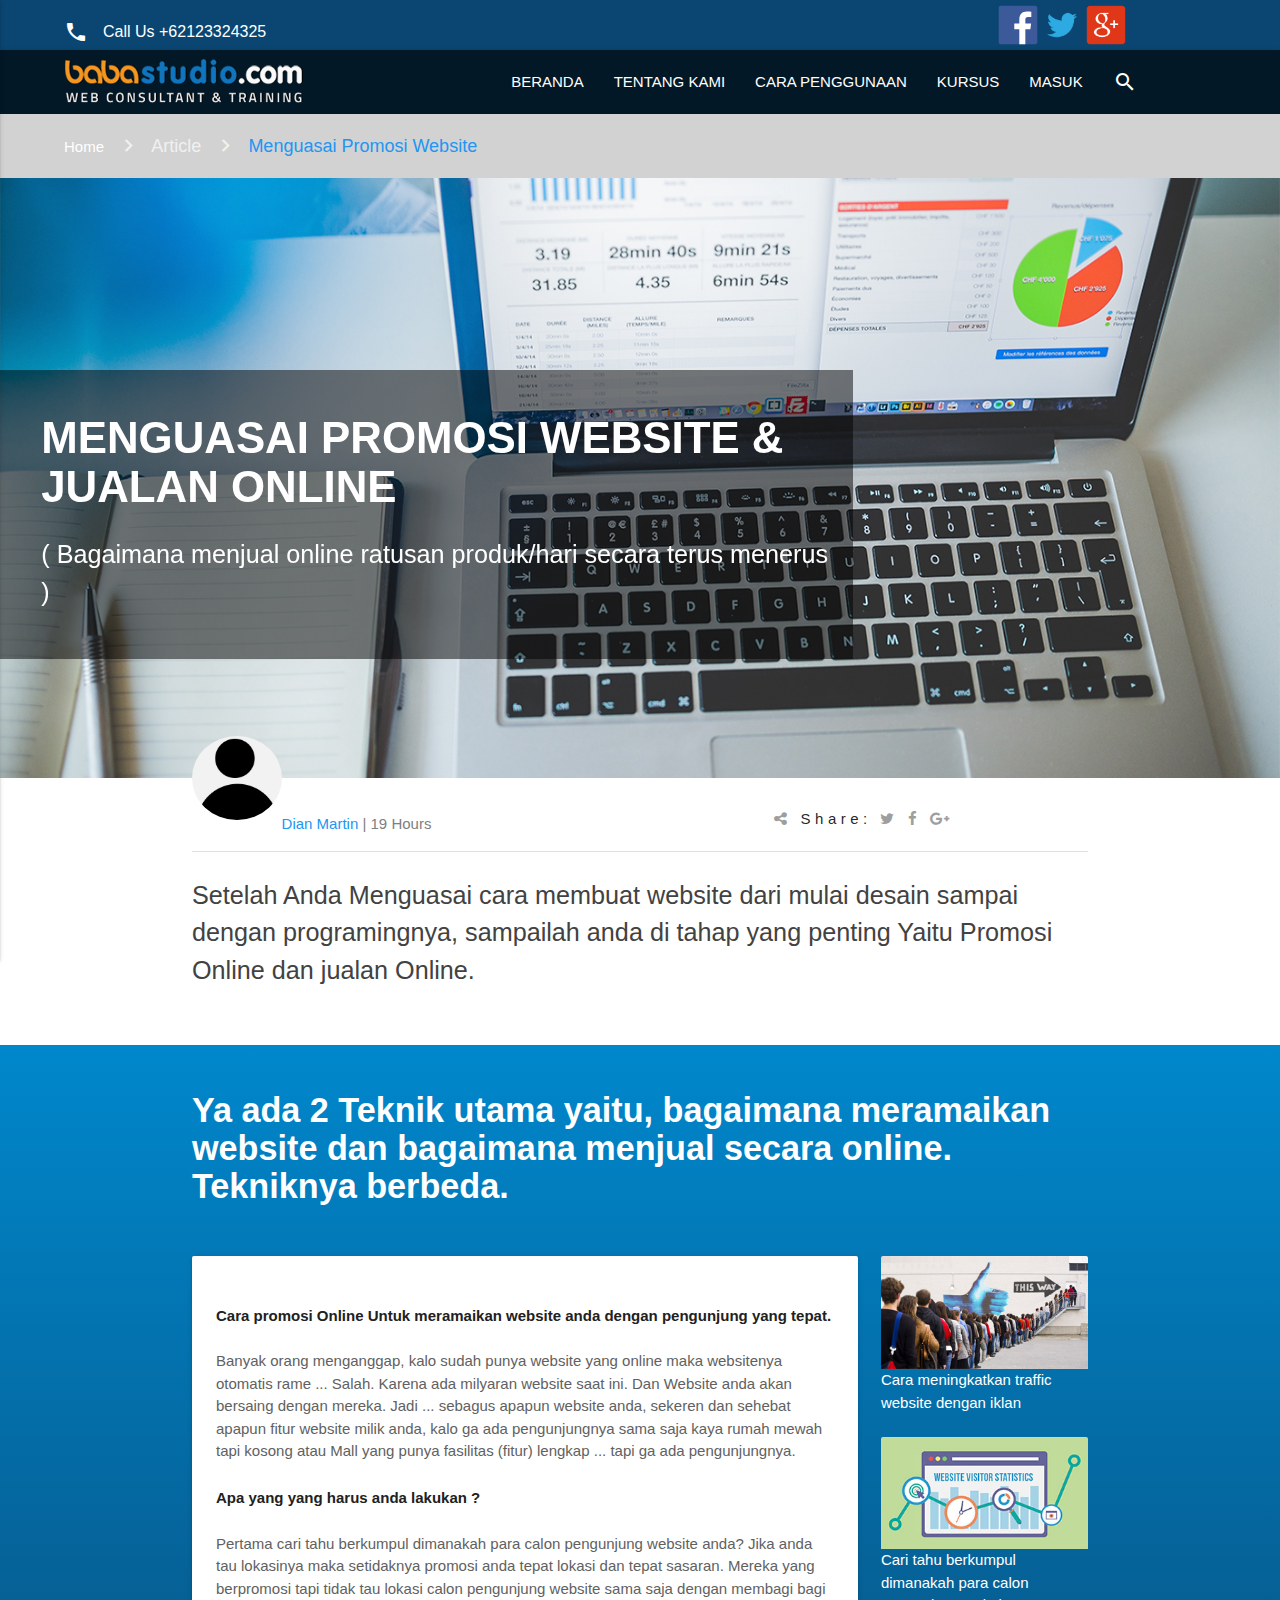
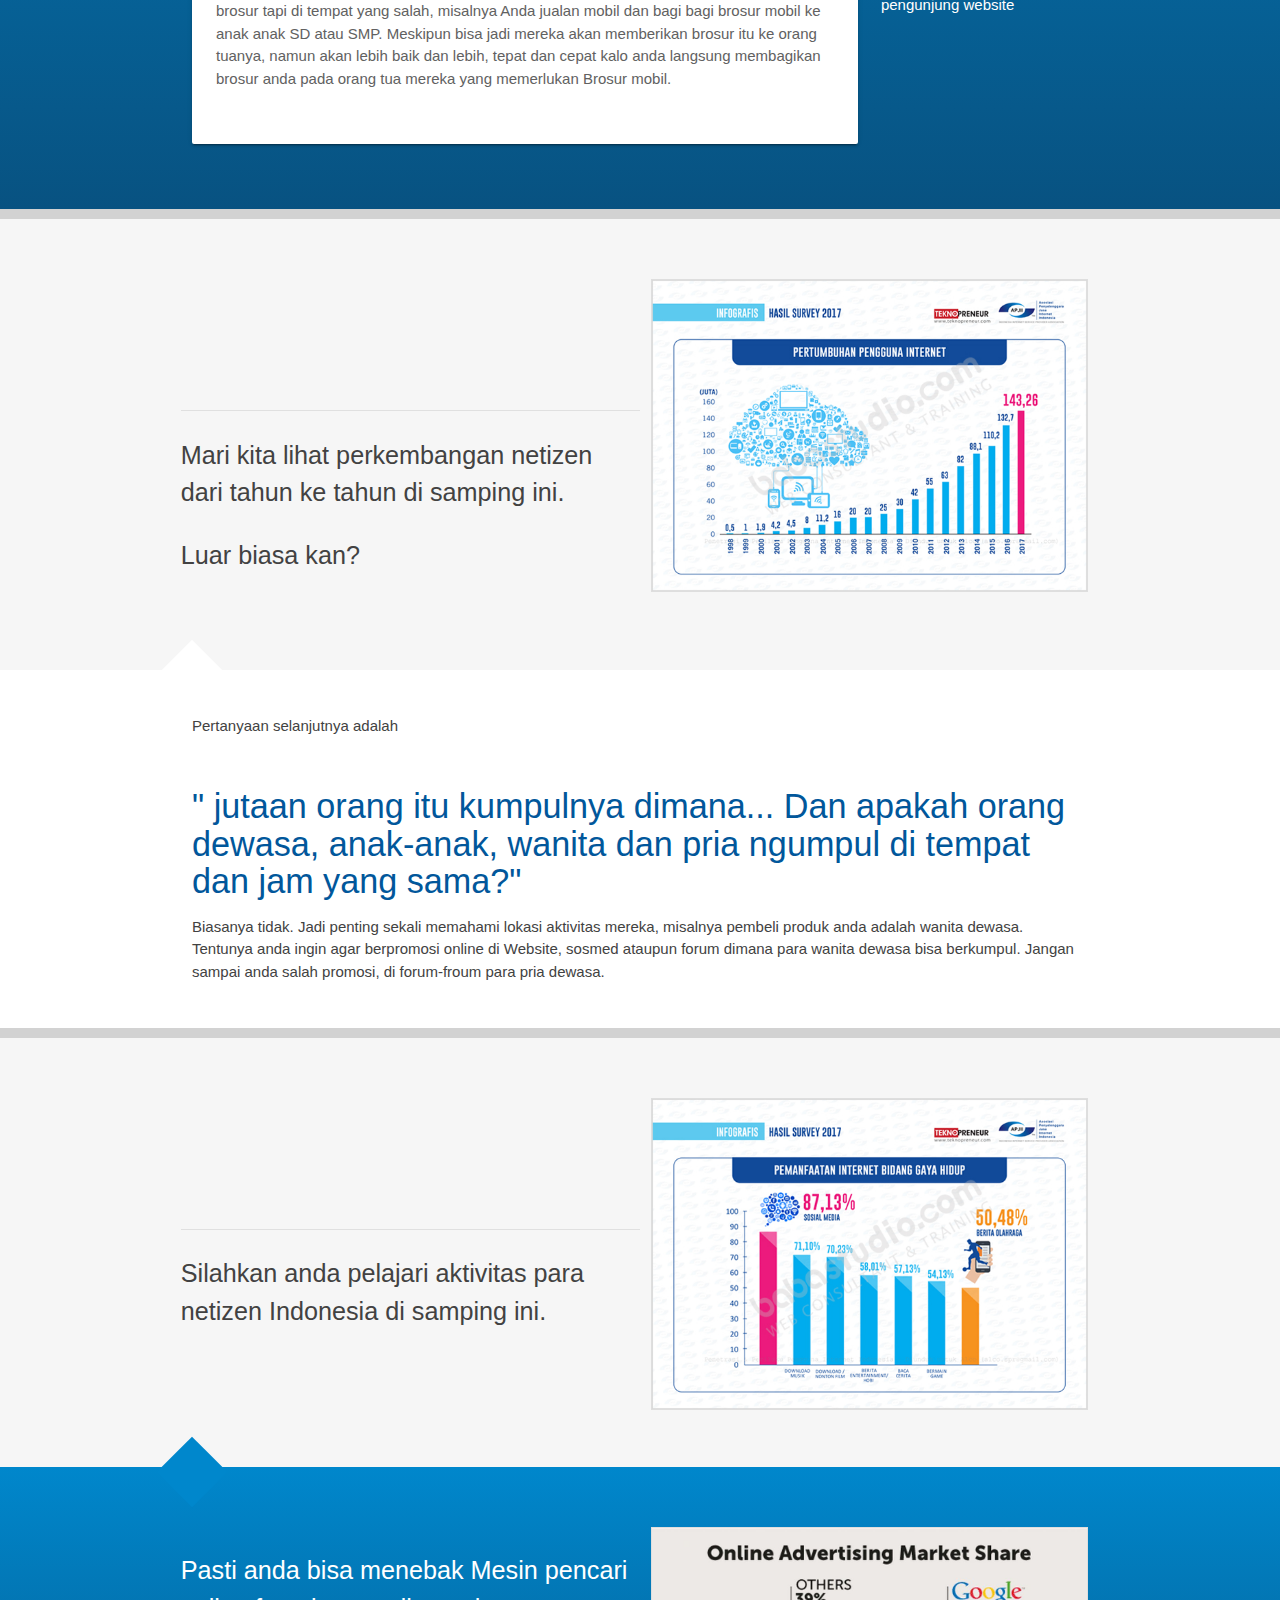
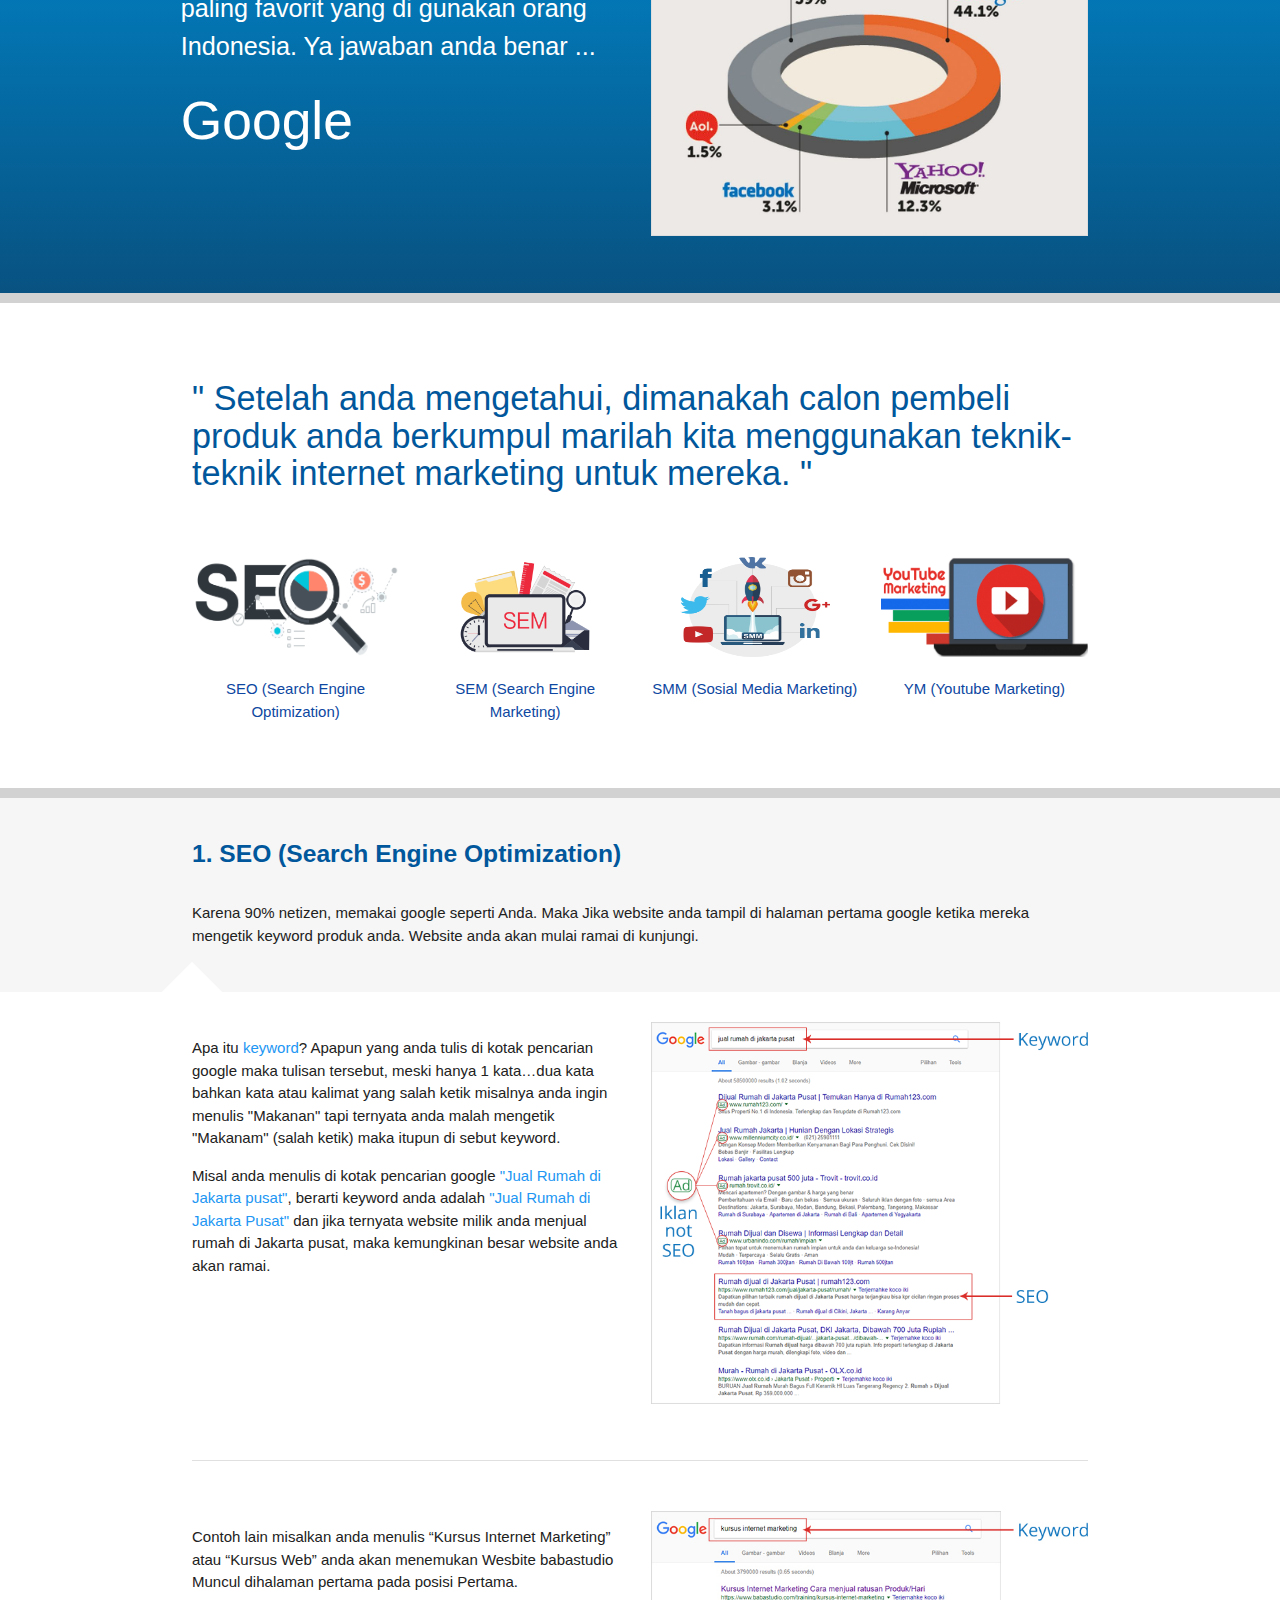
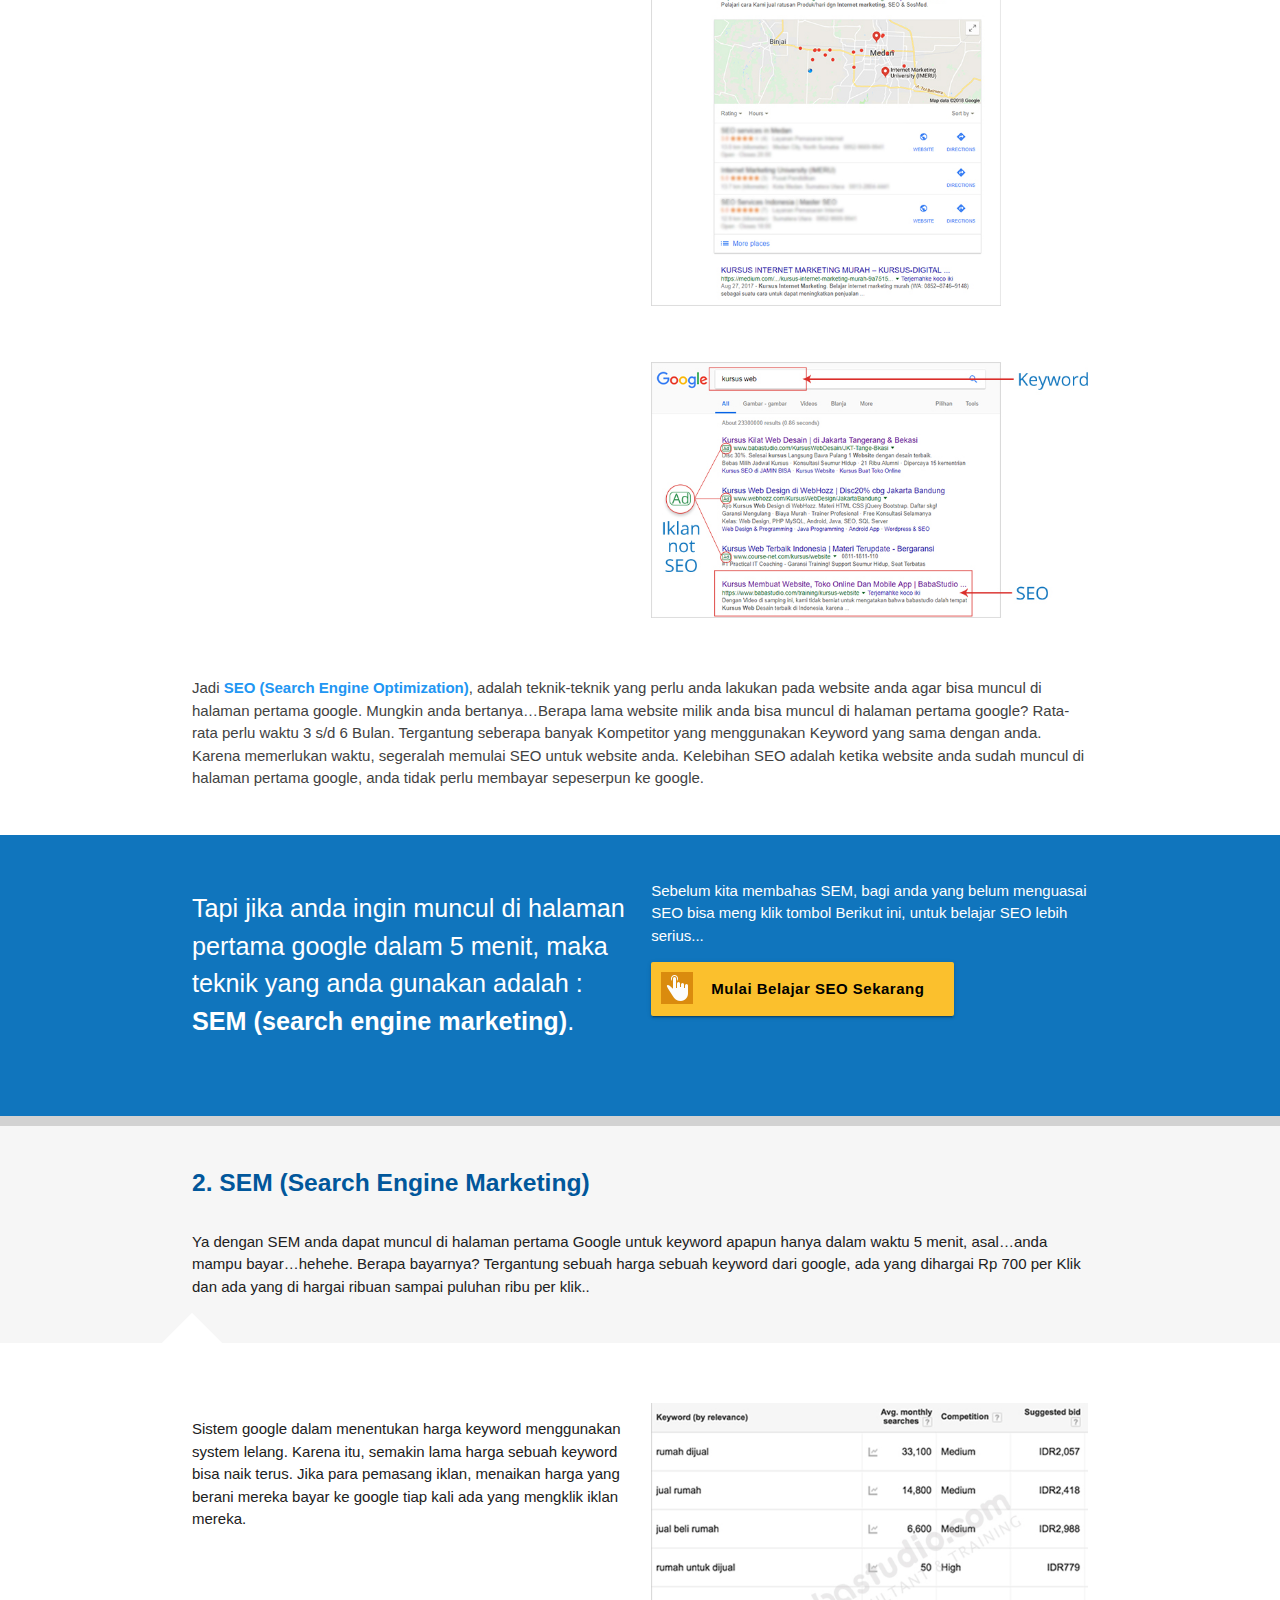
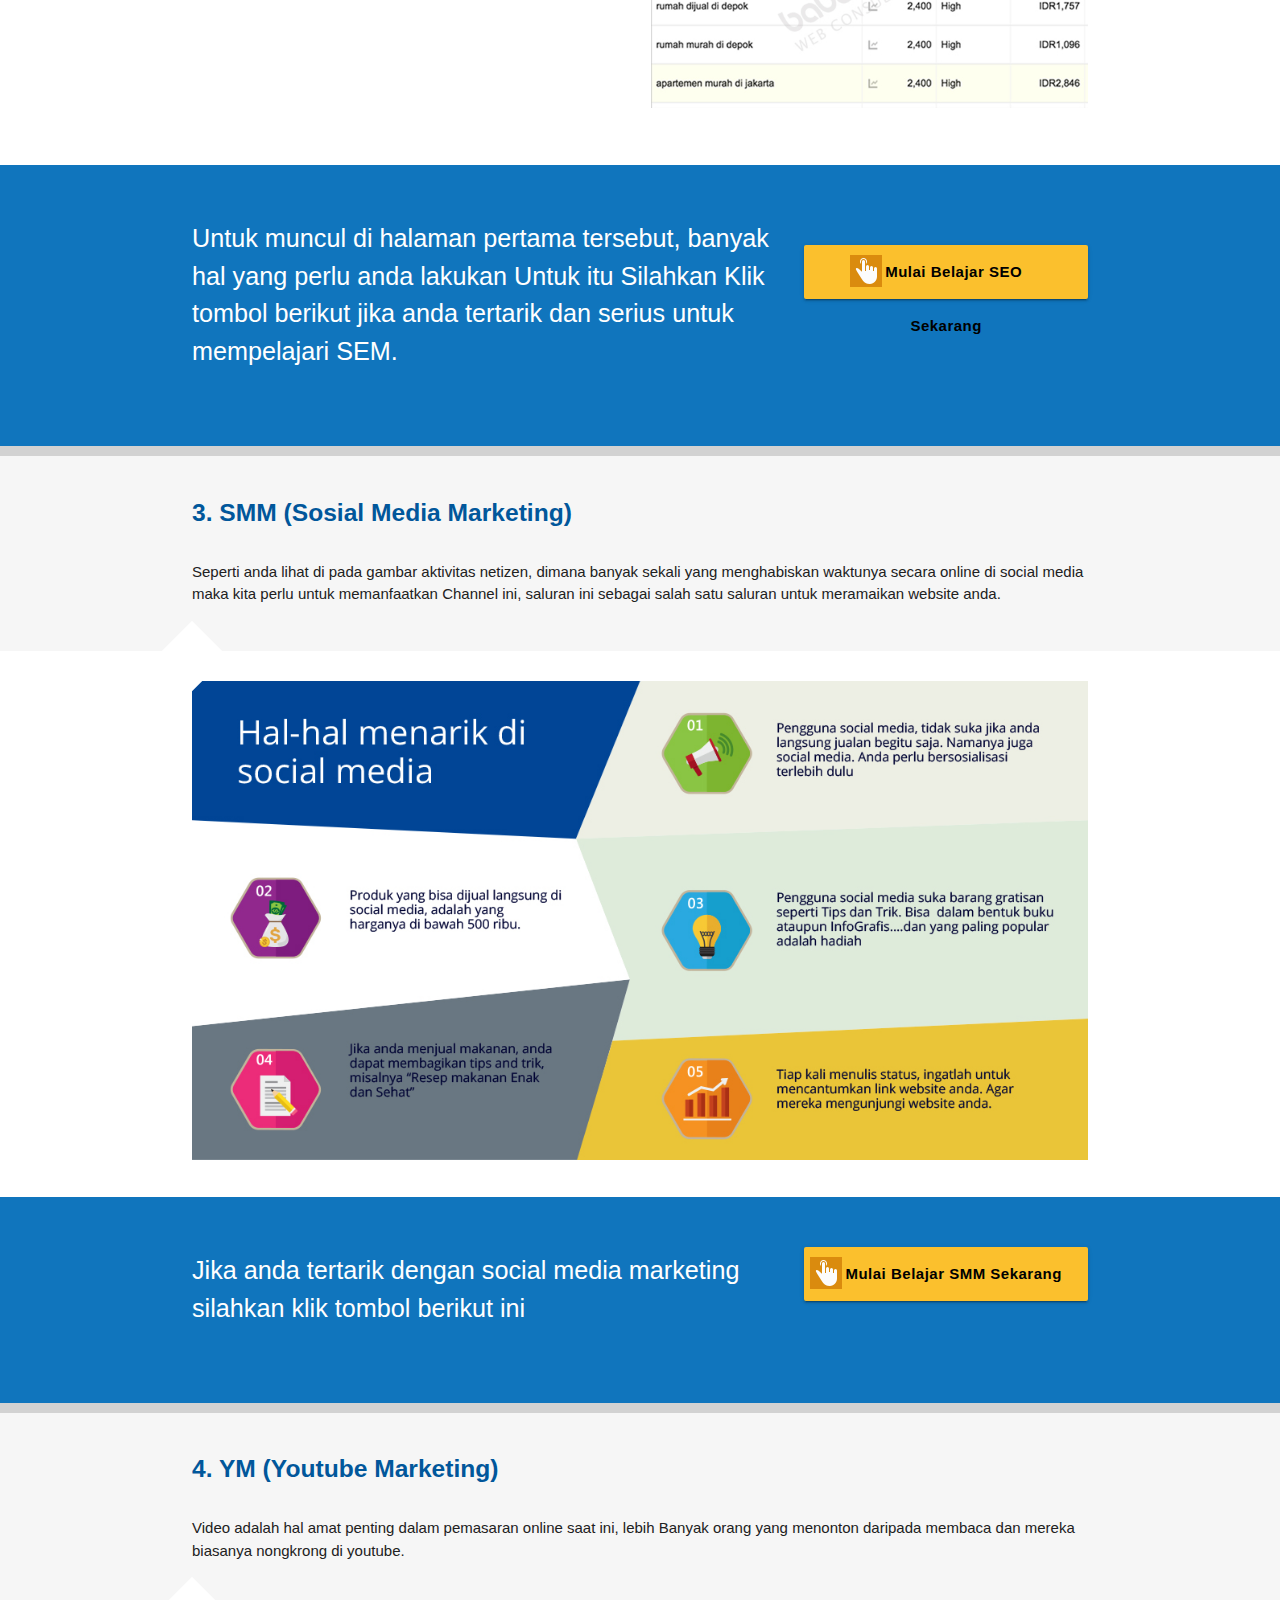
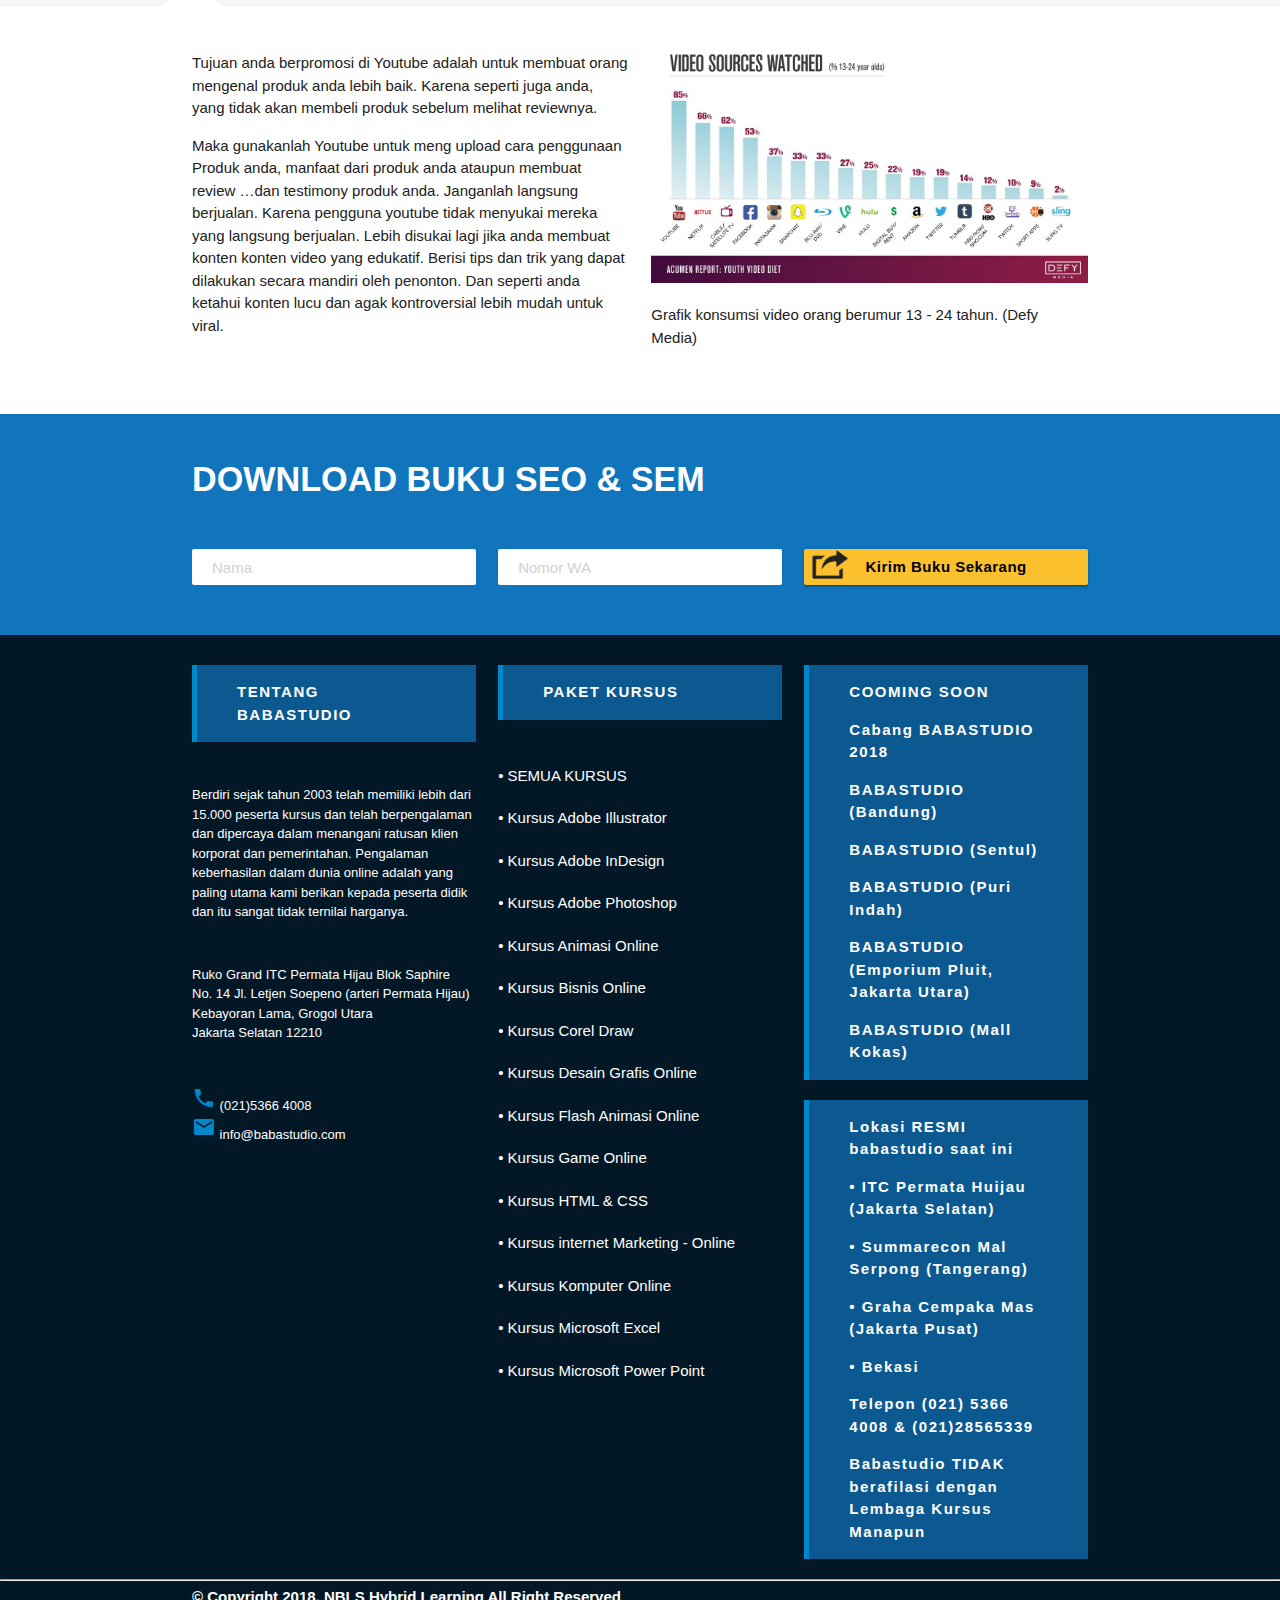
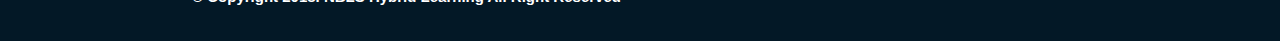
==== index.html @ 1f0907a6 "res button index" ====
<!DOCTYPE html>
<html>
<head>
    <!--Import Google Icon Font-->
    <link href="https://fonts.googleapis.com/icon?family=Material+Icons" rel="stylesheet">
    <!--Import materialize.css-->
    <!-- Compiled and minified CSS -->
    <link rel="stylesheet" href="assets/css/materialize.min.css">
    <link rel="stylesheet" href="assets/css/style.css">
    <link rel="stylesheet" href="https://cdnjs.cloudflare.com/ajax/libs/font-awesome/4.7.0/css/font-awesome.css">
	<link rel="stylesheet" href="//cdn.materialdesignicons.com/2.4.85/css/materialdesignicons.min.css">

    <!--Let browser know website is optimized for mobile-->
    <meta name="viewport" content="width=device-width, initial-scale=1.0"/>
</head>

<body class="body">
<nav style="background-color: #0a4671;height: 50px">
    <div class="nav-wrapper">
        <a href="#" class="brand-logo white-text" style="margin-left: 5%;font-size: 16px"><i class="tiny material-icons left">local_phone</i><span class="hide-on-med-and-down">Call Us</span> +62123324325</a>
        <div class="right hide-on-med-and-down" style="padding-top: 5px;">
            <a href="" style="margin-left: -120%"><img src="assets/images/icon/F_icon.svg" alt="" class="responsive-img" width="40"></a>
            <a href=""><img src="assets/images/icon/twitter.png" alt="" class="responsive-img" width="40"></a>
            <a href=""><img src="assets/images/icon/111674_google_512x512.png" alt="" class="responsive-img" width="40"></a>
        </div>
    </div>
</nav>
<nav>
    <div class="nav-wrapper"  style="background-color: #031826">
        <a href="#" class="brand-logo white-text" style="margin-left: 5%"><img src="assets/images/other/babastudio-logo.png" style="margin-top: -13%" alt="" class="responsive-img"></a>
        <a href="#" data-activates="mobile-demo" class="button-collapse"><i class="material-icons">menu</i></a>
        <ul id="nav-mobile" class="right hide-on-med-and-down">
            <li><a href="" class="uppercase">beranda</a></li>
            <li><a href="" class="uppercase">tentang kami </a></li>
            <li><a href="" class="uppercase">cara penggunaan</a></li>
            <li><a href="" class="uppercase">kursus</a></li>
            <li><a href="" class="uppercase">masuk</a></li>
            <li><a href=""><i class="material-icons">search</i></a></li>
        </ul>
        <ul class="side-nav" id="mobile-demo">
            <li><a href="" class="uppercase">beranda</a></li>
            <li><a href="" class="uppercase">tentang kami </a></li>
            <li><a href="" class="uppercase">cara penggunaan</a></li>
            <li><a href="" class="uppercase">kursus</a></li>
            <li><a href="" class="uppercase">masuk</a></li>
            <li><a href=""><i class="material-icons">search</i></a></li>
        </ul>
    </div>
</nav>
<nav>
    <div class="nav-wrapper" style="background-color: #d2d2d2;">
        <div class="col s12 m12" style="margin-left: 5%">
            <a href="#!" class="breadcrum">Home</a>
            <a href="#!" class="breadcrumb">Article</a>
            <a href="#!" class="breadcrumb blue-text">Menguasai Promosi Website</a>
        </div>
    </div>
</nav>
<div class="col m12 s12 l12">
    <div class="banner">
        <div class="container-banner">
            <div class="row">
                <div class="col m8 s12 left-container-banner">
                    <div>
                        <br>
                        <h3 class="white-text uppercase bold " style="padding-left: 30px">Menguasai Promosi Website & Jualan Online</h3>
                        <p class="flow-text white-text" style="padding-left: 30px">( Bagaimana menjual online ratusan produk/hari secara terus menerus )</p>
                        <br>
                    </div>
                </div>
            </div>
        </div>
    </div>
    <div class="pages white">
        <div class="container">
            <div id="box">
                <div class="col m4">
                <img src="assets/images/other/profile.jpg" alt="" class="cat">
                <p class="text"><span class="blue-text">Dian Martin</span> | 19 Hours</p>
                </div>
                <div class="col m6 right-float">
                    <i class="fa fa-share-alt grey-text"> </i> Share:
                    <i class="fa fa-twitter grey-text"></i>
                    <i class="fa fa-facebook grey-text"></i>
                    <i class="fa fa-google-plus grey-text"></i>
                </div>
            </div>
            <br>
            <div class="divider mt20"></div>
            <p class="flow-text grey-text text-darken-3">Setelah Anda Menguasai cara membuat website dari mulai desain sampai dengan programingnya, sampailah anda di tahap yang penting Yaitu Promosi Online dan jualan Online.</p>
        </div>
    </div>
    <div class="pages linear-gradient">
        <div class="container">
            <h4 class="white-text bold pb30">Ya ada 2 Teknik utama yaitu, bagaimana meramaikan website dan bagaimana menjual secara online. Tekniknya berbeda.</h4>
            <div class="row">
                <div class="col s12 m9">
                    <div class="card white  pt20 pb30 ">
                        <div class="card-content grey-text text-darken-2">
                            <h6 class="grey-text text-darken-4 bold">Cara promosi Online Untuk meramaikan website anda dengan pengunjung yang tepat.</h6>
                            <p class="pt20">Banyak orang menganggap, kalo sudah punya website yang online maka websitenya otomatis rame ... Salah. Karena ada milyaran website saat ini. Dan Website anda akan bersaing dengan mereka. Jadi ... sebagus apapun website anda, sekeren  dan sehebat apapun fitur website milik anda, kalo ga ada pengunjungnya sama saja kaya rumah mewah tapi kosong atau Mall yang punya fasilitas (fitur) lengkap ... tapi ga ada pengunjungnya.</p>
                            <h6 class="grey-text text-darken-4 bold pt20">Apa yang yang harus anda lakukan ?</h6>
                            <p class="pt20">Pertama cari tahu berkumpul dimanakah para calon pengunjung website anda? Jika anda tau lokasinya maka setidaknya promosi anda tepat lokasi dan tepat sasaran. Mereka yang berpromosi tapi tidak tau lokasi calon pengunjung website sama saja dengan membagi bagi brosur tapi di tempat yang salah, misalnya Anda jualan mobil dan bagi bagi brosur mobil ke anak anak SD atau SMP. Meskipun bisa jadi mereka akan memberikan brosur itu ke orang tuanya, namun akan lebih baik dan lebih, tepat dan cepat kalo anda langsung membagikan brosur anda pada orang tua mereka yang memerlukan Brosur mobil.</p>
                        </div>
                    </div>
                </div>
                <div class="col s12 m3 hide-on-med-and-down">
                    <div class="card transparent z-depth-0">
                        <div class="card-image">
                            <img src="assets/images/other/traffic.jpg">
                        </div>
                        <a href="" class="white-text thin-text mt20">Cara meningkatkan traffic website dengan iklan</a>
                    </div>
                </div>
                <div class="col s12 m3 hide-on-med-and-down">
                    <div class="card transparent z-depth-0 ">
                        <div class="card-image">
                            <img src="assets/images/other/visitor.jpg">
                        </div>
                        <a href="" class="white-text thin-text mt20">Cari tahu berkumpul dimanakah para calon pengunjung website</a>
                    </div>
                </div>
            </div>
        </div>
    </div>
    <div class="pages white-bg mt10">
        <div class="container pt30">
            <div class="row">
            <div class="col m6">
                <div class="row " style="margin-top: 30%">
                <div class="divider"></div>
                </div>
                <div class="row">
                <p class="flow-text grey-text text-darken-3">Mari kita lihat perkembangan netizen dari tahun ke tahun di samping ini.</p>
                <p class="flow-text grey-text text-darken-3">Luar biasa kan?</p>
                </div>
            </div>
            <div class="col m6">
                <img src="assets/images/other/infografis2.jpg" alt="" class="responsive-img bordered">
            </div>
            </div>
        </div>
    </div>
    <section class="pages ss-style-triangles-1 white">
        <div class="container">
            <p class="grey-text text-darken-3">Pertanyaan selanjutnya adalah</p>
            <h4 class="thin-text light-blue-text text-darken-4 mt50">" jutaan orang itu kumpulnya dimana... Dan apakah orang dewasa, anak-anak, wanita dan pria ngumpul di tempat
              dan jam yang sama?"</h4>
            <p class="grey-text text-darken-3">Biasanya tidak. Jadi penting sekali memahami lokasi aktivitas mereka, misalnya pembeli
            produk anda adalah wanita dewasa. Tentunya anda ingin agar berpromosi online di Website, sosmed ataupun forum dimana para wanita
          dewasa bisa berkumpul. Jangan sampai anda salah promosi, di forum-froum para pria dewasa.</p>
        </div>
    </section>
    <div class="pages white-bg mt10">
        <div class="container pt30">
            <div class="row">
            <div class="col m6">
                <div class="row " style="margin-top: 30%">
                <div class="divider"></div>
                </div>
                <div class="row">
                <p class="flow-text grey-text text-darken-3">Silahkan anda pelajari aktivitas para netizen Indonesia di samping ini.</p>
                <!-- <p class="flow-text grey-text text-darken-3">Luar biasa kan?</p> -->
                </div>
            </div>
            <div class="col m6">
                <img src="assets/images/other/infografis.jpg" alt="" class="responsive-img bordered">
            </div>
            </div>
        </div>
    </div>
    <section class="col-2 pages linear-gradient ss-style-triangles pt30">
        <div class="container pt30">
            <div class="row">
            <div class="col m6">
                <div class="row">
                    <p class="flow-text white-text ">Pasti anda bisa menebak Mesin pencari paling favorit yang di gunakan orang Indonesia.
                        Ya jawaban anda benar ...</p>
                    <h2 class="thin-text white-text ">Google</h2>
                </div>
            </div>
            <div class="col m6">
                <img src="assets/images/other/advertising.jpg" alt="" class="responsive-img bordered">
            </div>
            </div>
        </div>
    </section>

    <div class="pages white mt10">
        <div class="container pt30">
            <h4 class="thin-text light-blue-text text-darken-4">"	Setelah anda mengetahui, dimanakah calon pembeli produk anda berkumpul marilah kita menggunakan teknik-teknik internet marketing untuk mereka. "</h4>
            <div class="row pt50 center center-align">
                <div class="col s12 m3">
                    <img src="assets/images/other/http___pluspng.com_img-png_seo-png--983.png" height="150" alt="" class="responsive-img img-other">
                    <p class=" blue-text text-darken-4">SEO (Search Engine Optimization)</p>
                </div>
                <div class="col s12 m3">
                    <img src="assets/images/other/SEM.png" alt="" class="responsive-img img-other">
                    <p class="blue-text text-darken-4">SEM (Search Engine Marketing)</p>
                </div>
                <div class="col s12 m3">
                    <img src="assets/images/other/smm.png" alt="" class="responsive-img img-other" width="150" >
                    <p class="blue-text text-darken-4">SMM (Sosial Media Marketing)</p>
                </div>
                <div class="col s12 m3">
                    <img src="assets/images/other/youtube-marketing-300x134.png" alt="" height="150" class="responsive-img img-other" >
                    <p class="blue-text text-darken-4">YM (Youtube Marketing)</p>
                </div>
            </div>
        </div>
    </div>
    <div class="pages white-bg mt10">
        <div class="container">
            <h5 class="light-blue-text bold text-darken-4">1.  SEO (Search Engine Optimization)</h5>
            <p class="grey-text text-darken-4 pt20">Karena 90% netizen, memakai google seperti Anda. Maka Jika website anda tampil di halaman pertama google ketika mereka mengetik keyword produk anda. Website anda akan mulai ramai di kunjungi.</p>
        </div>
    </div>
    <section class="col-2 pages white ss-style-triangles-1 pt50">
        <div class="container">
            <div class="row">
                <div class="col m6 s12">
                    <p class="grey-text text-darken-4">Apa itu <a href="" class="blue-text">keyword</a>? Apapun yang anda tulis di kotak pencarian google maka tulisan tersebut, meski hanya 1 kata…dua kata bahkan  kata atau kalimat yang salah ketik misalnya anda ingin menulis "Makanan" tapi ternyata anda malah mengetik "Makanam" (salah ketik) maka itupun di sebut keyword.</p>
                    <p class="grey-text text-darken-4">    Misal anda menulis di kotak pencarian google <span class="blue-text">"Jual Rumah di Jakarta pusat"</span>, berarti keyword anda adalah <span class="blue-text">"Jual Rumah di Jakarta Pusat"</span> dan jika ternyata website milik anda menjual rumah di Jakarta pusat, maka kemungkinan besar website anda akan ramai. </p>
                </div>
                <div class="col m6 12">
                    <img src="assets/images/other/seo.png" alt="" class="responsive-img">
                </div>
            </div>
            <div class="divider mt50"></div>
            <div class="row mt50">
                <div class="col m6 s12">
                    <p class="grey-text text-darken-4">Contoh lain misalkan anda menulis “Kursus Internet Marketing” atau “Kursus Web” anda akan menemukan Wesbite babastudio Muncul dihalaman pertama pada posisi Pertama.</p>
                </div>
                <div class="col m6 12 ">
                    <img src="assets/images/other/seo2.jpg" alt="" class="responsive-img ">
                    <img src="assets/images/other/seo3.jpg" alt="" class="responsive-img mt50">
                </div>
            </div>
            <br>
            <p class="mt10 grey-text text-darken-3">Jadi <span class="blue-text bold">SEO (Search Engine Optimization)</span>, adalah teknik-teknik yang perlu anda lakukan pada website anda agar bisa muncul di halaman pertama google. Mungkin anda bertanya…Berapa lama website milik anda bisa muncul di halaman pertama google? Rata-rata perlu waktu 3 s/d 6 Bulan. Tergantung seberapa banyak Kompetitor yang menggunakan Keyword yang sama dengan anda. Karena memerlukan waktu, segeralah memulai SEO untuk website anda. Kelebihan SEO adalah ketika website anda sudah muncul di halaman pertama google, anda tidak perlu membayar sepeserpun ke google.
            </p>
        </div>
    </section>
    <div class="blue-bg pages">
        <div class="container">
            <div class="row">
                <div class="col m6 s12">
                    <p class="flow-text white-text">Tapi jika anda ingin muncul di halaman pertama google dalam 5 menit, maka teknik yang anda gunakan adalah :
                        <br><span class="bold">SEM (search engine marketing)</span>.</p>
                </div>
                <div class="col m6 s12">
                    <p class="white-text">Sebelum kita membahas SEM, bagi anda yang belum menguasai SEO bisa meng klik tombol Berikut ini, untuk belajar SEO lebih serius...</p>
                    <button class="btn  yellow darken-2 btn-large black-text bold"><img src="assets/images/icon/icon-button.png" style="position: absolute; margin-left: -20px;padding-top: 10px" alt="" class="responsive-img"> <span style="padding-left: 30px; text-transform: none">Mulai Belajar SEO Sekarang</span></button>
                </div>
            </div>
        </div>
    </div>
    <div class="pages white-bg mt10">
        <div class="container">
            <h5 class="light-blue-text bold text-darken-4">2.  SEM (Search Engine Marketing)</h5>
                <p class="grey-text text-darken-4 pt20">Ya dengan SEM anda dapat muncul di halaman pertama Google untuk keyword apapun hanya dalam waktu 5 menit, asal…anda mampu bayar…hehehe. Berapa bayarnya? Tergantung sebuah harga sebuah keyword dari google, ada yang dihargai Rp 700 per Klik dan ada yang di hargai ribuan sampai puluhan ribu per klik..</p>
        </div>
    </div>
    <section class="white ss-style-triangles-1 pages ">
        <div class="container">
            <div class="row pt30">
                <div class="col m6 s12">
                    <p class="grey-text text-darken-4">
                        Sistem google dalam menentukan harga keyword menggunakan system lelang. Karena itu, semakin lama harga sebuah keyword bisa naik terus. Jika para pemasang iklan, menaikan harga yang berani mereka bayar ke google tiap kali ada yang mengklik iklan mereka.
                    </p>
                </div>
                <div class="col m6 s12">
                    <img src="assets/images/other/keyword.jpg" alt="" class="responsive-img">
                </div>
            </div>
        </div>
    </section>
    <div class="blue-bg pages">
        <div class="container">
            <div class="row">
                <div class="col m8 s12">
                    <p class="flow-text white-text">Untuk muncul di halaman pertama tersebut, banyak hal yang perlu anda lakukan Untuk itu Silahkan Klik tombol berikut jika anda tertarik dan serius untuk mempelajari SEM. </p>
                </div>
                <div class="col m4 s12">
                    <button class="btn  yellow darken-2 btn-large black-text bold mt50"><img src="assets/images/icon/icon-button.png" style="position: absolute; margin-left: -20px;padding-top: 10px" alt="" class="responsive-img"> <span style="padding-left: 15px; text-transform: none">Mulai Belajar SEO Sekarang</span></button>
                </div>
            </div>
        </div>
    </div>
    <div class="pages white-bg mt10">
        <div class="container">
            <h5 class="light-blue-text bold text-darken-4">3.  SMM (Sosial Media Marketing)</h5>
            <p class="grey-text text-darken-4 pt20">Seperti anda lihat di pada gambar aktivitas netizen, dimana banyak sekali yang menghabiskan waktunya secara online di social media maka kita perlu untuk memanfaatkan Channel ini, saluran ini sebagai salah satu saluran untuk meramaikan website anda.</p>
        </div>
    </div>
    <section class="white ss-style-triangles-1 pages ">
        <div class="container">
            <div class="center">
                <img src="assets/images/other/hal-menarik.jpg" alt="" class="r responsive-img">
            </div>
        </div>
    </section>
    <div class="blue-bg pages">
        <div class="container">
            <div class="row">
                <div class="col m8 s12">
                    <p class="flow-text white-text">Jika anda tertarik dengan social media marketing silahkan klik tombol berikut ini </p>
                </div>
                <div class="col m4 s12">
                    <button class="btn col m12 yellow darken-2 btn-large black-text bold mt20"><img src="assets/images/icon/icon-button.png" style="position: absolute; margin-left: -20px;padding-top: 10px" alt="" class="responsive-img"> <span style="padding-left: 15px; text-transform: none">Mulai Belajar SMM Sekarang</span></button>
                </div>
            </div>
        </div>
    </div>
    <div class="pages white-bg mt10">
        <div class="container">
            <h5 class="light-blue-text bold text-darken-4">4.  YM (Youtube Marketing)</h5>
            <p class="grey-text text-darken-4 pt20">Video adalah hal amat penting dalam pemasaran online saat ini, lebih Banyak orang yang menonton daripada membaca dan mereka biasanya nongkrong di youtube.</p>
        </div>
    </div>
    <section class="white ss-style-triangles-1 pages ">
        <div class="container">
            <div class="row">
                <div class="col m6 s12">
                    <p class="grey-text text-darken-4">
                        Tujuan anda berpromosi di Youtube adalah untuk membuat orang mengenal produk anda lebih baik. Karena seperti juga anda, yang tidak akan membeli produk sebelum melihat reviewnya.</p>
                    <p class="grey-text text-darken-4">Maka gunakanlah Youtube untuk meng upload cara penggunaan Produk anda, manfaat dari produk anda ataupun membuat review …dan testimony produk anda. Janganlah langsung berjualan. Karena pengguna youtube tidak menyukai mereka yang langsung berjualan. Lebih disukai lagi jika anda membuat konten konten video yang edukatif. Berisi tips dan trik yang dapat dilakukan secara mandiri oleh penonton. Dan seperti anda ketahui konten lucu dan agak kontroversial lebih mudah untuk viral.
                    </p>
                </div>
                <div class="col m6 s12">
                    <img src="assets/images/other/videosoiuces.jpg" alt="" class="responsive-img">
					<p class="grey-text text-darken-4">Grafik konsumsi video orang berumur 13 - 24 tahun. (Defy Media)</p>
                </div>
            </div>
        </div>
    </section>
    <div class="pages blue-bg">
        <div class="container">
            <h4 class="white-text bold uppercase">download buku seo & sem</h4>
            <div class="row mt50">
                <div class="col m4 s12">
                    <input type="text" class="browser-default input-form" placeholder="Nama">
                </div>
                <div class="col m4 s12">
                    <input type="text" class="browser-default input-form" placeholder="Nomor WA">
                </div>
                <div class="col m4 s12">
                    <button class="btn  yellow darken-2  black-text bold" style="width: 100%;text-transform: none"><img src="assets/images/icon/share.png" style="position: absolute; margin-left: -60px;padding-top: 0px; height:2em;" alt="" class="responsive-img">Kirim Buku Sekarang</span></button>
                </div>
            </div>
        </div>
    </div>
    <div class="pages black-bg">
        <div class="container">
            <div class="row">
                <div class="col m4 s12">
                    <div class="square-line">
                        <p class="bold white-text uppercase">tentang babastudio</p>
                    </div>
                    <p class="white-text thin-text pt30" style="font-size:13px;">Berdiri sejak tahun 2003 telah memiliki lebih dari<br/>
					15.000 peserta kursus dan telah berpengalaman<br/>
					dan dipercaya dalam menangani ratusan klien<br/>
					korporat dan pemerintahan. Pengalaman<br/>
					keberhasilan dalam dunia online adalah yang<br/>
					paling utama kami berikan kepada peserta didik<br/>
					dan itu sangat tidak ternilai harganya.</p>
                    <p class="white-text thin-text pt30" style="font-size:13px;">Ruko Grand ITC Permata Hijau Blok Saphire<br/>
					No. 14 Jl. Letjen Soepeno (arteri Permata Hijau)<br/>
					Kebayoran Lama, Grogol Utara<br/>
					Jakarta Selatan 12210</p>
					<p class="white-text thin-text pt30" style="font-size:13px;">
					<i class="material-icons" style="color:#0087cc;">call</i><span > (021)5366 4008</span><br/>
					<i class="material-icons" style="color:#0087cc;">email</i><span> info@babastudio.com</span><br/></p>
                </div>
                <div class="col m4 s12">
                    <div class="square-line">
                        <p class="bold white-text uppercase">paket kursus</p>
                    </div>
                    <ul class="white-text pt30">
                        <li><a href="" class="white-text thin-text uppercase"> &bull; semua kursus </a></li>
                        <li class="pt20"><a href="" class="white-text thin-text "> &bull; Kursus Adobe Illustrator </a></li>
                        <li class="pt20"><a href="" class="white-text thin-text"> &bull; Kursus Adobe InDesign </a></li>
                        <li class="pt20"><a href="" class="white-text thin-text"> &bull; Kursus Adobe Photoshop</a></li>
                        <li class="pt20"><a href="" class="white-text thin-text"> &bull; Kursus Animasi Online </a></li>
                        <li class="pt20"><a href="" class="white-text thin-text"> &bull; Kursus Bisnis Online </a></li>
                        <li class="pt20"><a href="" class="white-text thin-text"> &bull; Kursus Corel Draw </a></li>
                        <li class="pt20"><a href="" class="white-text thin-text"> &bull; Kursus Desain Grafis Online </a></li>
                        <li class="pt20"><a href="" class="white-text thin-text"> &bull; Kursus Flash Animasi Online </a></li>
						<li class="pt20"><a href="" class="white-text thin-text"> &bull; Kursus Game Online</a></li>
                        <li class="pt20"><a href="" class="white-text thin-text"> &bull; Kursus HTML & CSS </a></li>
                        <li class="pt20"><a href="" class="white-text thin-text"> &bull; Kursus internet Marketing - Online </a></li>
                        <li class="pt20"><a href="" class="white-text thin-text"> &bull; Kursus Komputer Online </a></li>
                        <li class="pt20"><a href="" class="white-text thin-text"> &bull; Kursus Microsoft Excel </a></li>
                        <li class="pt20"><a href="" class="white-text thin-text"> &bull; Kursus Microsoft Power Point </a></li>

                    </ul>
                </div>
                <div class="col m4 s12">
                    <div class="square-line">
                        <p class="bold white-text uppercase">cooming soon</p>
                        <p class="bold white-text ">Cabang BABASTUDIO 2018</p>
                        <p class="bold white-text ">BABASTUDIO (Bandung)</p>
                        <p class="bold white-text ">BABASTUDIO (Sentul)</p>
						<p class="bold white-text ">BABASTUDIO (Puri Indah)</p>
                        <p class="bold white-text ">BABASTUDIO (Emporium Pluit, Jakarta Utara)</p>
						<p class="bold white-text ">BABASTUDIO (Mall Kokas)</p>
                    </div>
                    <div class="square-line mt20">
                        <p class="bold white-text">Lokasi RESMI babastudio saat ini</p>
                        <p class="bold white-text ">&bull; ITC Permata Huijau (Jakarta Selatan)</p>
                        <p class="bold white-text ">&bull; Summarecon Mal Serpong (Tangerang)</p>
                        <p class="bold white-text ">&bull; Graha Cempaka Mas (Jakarta Pusat)</p>
                        <p class="bold white-text ">&bull; Bekasi</p>
                        <p class="bold white-text ">Telepon (021) 5366 4008 & (021)28565339</p>
                        <p class="bold white-text ">Babastudio TIDAK berafilasi dengan Lembaga Kursus Manapun</p>
                    </div>
                </div>
            </div>
        </div>
		<div class="col m12 s12">
			<hr/>
			<div class="container">
				<h6 class="bold white-text "> &copy Copyright 2018. NBLS Hybrid Learning All Right Reserved </h6>
			</div>
		</div>
    </div>
</div>
<!--Import jQuery before materialize.js-->
<script type="text/javascript" src="https://code.jquery.com/jquery-3.2.1.min.js"></script>
<script src="assets/js/script.js"></script>
<!-- Compiled and minified JavaScript -->
<script src="assets/js/materialize.min.js"></script>

</body>
</html>
---- assets/css/style.css ----
@charset "UTF-8";
/*@import url(https://cdnjs.cloudflare.com/ajax/libs/meyer-reset/2.0/reset.css);*/
/*@import url(https://maxcdn.bootstrapcdn.com/font-awesome/4.5.0/css/font-awesome.min.css);*/
*,
*:before,
*::after {
    -moz-box-sizing: border-box;
    -webkit-box-sizing: border-box;
    box-sizing: border-box;
}
 body, html{
     overflow-x: hidden !important;
     margin: 0;
     padding: 0;
}
.banner
{
    width: 100%;
    height: 600px;
    background: url("../images/banner/banner.jpg") center no-repeat;
    background-size: cover;
}
.banner-2
{
    width: 100%;
    height: 600px;
    background: url("../images/banner/banner2.jpg") center no-repeat;
    background-size: cover;
}
.banner-4
{
    width: 100%;
    height: 600px;
    background: url("../images/banner/banner4.jpg") center no-repeat;
    background-size: cover;
}
.banner-7
{
    width: 100%;
    height: 600px;
    background: url("../images/banner/banner6.png") center no-repeat;
    background-size: cover;
}
{
    width: 100%;
    height: 600px;
    background: #0a4671
}
.banner-5
{
    width: 100%;
    height: 600px;
    background: url("../images/banner/banner5.jpg") center no-repeat;
    background-size: cover;
}
.uppercase{
    text-transform: uppercase;
}
.blue-card
{
    background:#3391ce !important;
}
.dark-blue-card
{
    background: #1f5f9f !important;
}
.container-banner
{
    width: 100%;
    height: auto;
    position: absolute;
    margin-top: 15%;
    z-index: 999;
}
.left-container-banner
{
    width: 100%;
    height: auto;
    background-color: rgba(0,0,0,.5);
    z-index: 999;
}
.bold{
    font-weight: bold;
}
.pt30{
    padding-top: 30px;
}
.pt20{
    padding-top: 20px;
}
.pt50{
    padding-top: 50px;
}
.pb30{
    padding-bottom: 30px;
}
.mt10
{
    margin-top: 10px ;
}
.mt5
{
    margin-top: 5px ;
}
.mt20
{
    margin-top: 20px;
}
.mt50{
    margin-top: 50px ;
}

.mt30{
    margin-top: 30px ;
}

.ml10
{
    margin-left: 10px ;
}
.ml5
{
    margin-left: 5px ;
}
.ml20
{
    margin-left: 20px;
}
.ml50{
    margin-left: 50px ;
}

.ml30{
    margin-left: 30px ;
}

.mb10
{
    margin-bottom: 10px ;
}
.mb5
{
    margin-bottom: 5px ;
}
.mb15
{
    margin-bottom: 15px ;
}
.mb20
{
    margin-bottom: 20px;
}
.mb50{
    margin-bottom: 50px ;
}

.mb30{
    margin-bottom: 30px ;
}

.pages{
    width: 100%;
    height: auto;
    padding-top: 30px;
    padding-bottom: 30px;
}
.linear-gradient
{
    background: linear-gradient(#0087cc, #085281);
}
.linear-gradient-2
{
    background-image: linear-gradient(to bottom, #edf7fd, #e8f3fa, #e3eff7, #deebf5, #d9e7f2);
}
.black-bg
{
    background: #031826;
}
.transparent
{
    background: transparent;
}
.blue-bg
{
    background: #1075bd !important;
}
.thin-text
{
    font-weight: 300;
}
.body
{
    background: #d2d2d2;
}
.bordered
{
    border: 1px solid #dedede;
}
.white-bg
{
    background: #f6f6f6;
}
.text-blue
{
    color: #0a4671;
}
.dark-blue-bg
{
    background: #0a4671;
}
.bg-card-blue
{
    background-color: #eef2f5;
}
.radius-10
{
    border-radius: 10px;
}
.title-text-on-blue
{
    font-family: "Zilla Slab", Georgia, "Times New Roman", serif;
    font-size: 5rem;
}
.pink-card
{
    background: #f9eded;
}
.btn-radius
{
    width: 100%;
    height: auto;
    font-size: 0.7em;
    padding-top: 5px;
    padding-bottom: 5px;
    padding-right: 50px;
    background: #1075bd;
    color: #ffffff;
    text-transform: none;
    border-radius: 50px;
}
.btn-radius:hover, .btn-radius:focus{
    background: #1075bd;
}
.btn-radius i{
    position: absolute;
}
.btn-radius i.fa {
    display: inline-block;
    border-radius: 100%;
    width: 30px;
    height: 30px;
    border: 1px solid #ffffff;
    margin-top: 3px;
    margin-left:1%;
    font-size: 10px;
    line-height: 27px;
    /*padding: 0.5em 0.6em;*/

}
.btn-rounded
{
    background: transparent !important;
    border-radius: 30px;
    border: 1px solid #ffffff;
    text-transform: none;
}
*,
*:after,
*::before {
    -webkit-box-sizing: border-box;
    -moz-box-sizing: border-box;
    box-sizing: border-box;
}

/* General styles and layout */


section {
    position: relative;
    color: #fff;
}


.col-2 .column {
    width: 49%;
}
.input-form
{
    background: #ffffff;
    width: 100%;
    height: 30px;
    padding: 18px 20px;
    border-radius: 2px;
    border: none;
}

#box {
    /* The box that will responsively resize */
    position: relative;
}
#box img {
    display: block;
}
#box .static {
    /* The static image helps responsively resizing the bounding box correctly */
    width: 100%;
    height: auto;
}

#box .cat {
    /* Placing the cat absolutely and with percentage values makes it responsive within the bounding box */
    position: absolute;
    top: -40%;
    left: 0%;
    width: 10%;
    border-radius: 100%;
    height: auto;
    margin-top: -8%;

}
#box .text {
    position: absolute;
    top: -10px;
    left: 10%;
    color: gray;
    font-family: sans-serif;
}
#box .right-float
{
    position: absolute;
    float: right;
    left: 65%;
    display: inline-block;
    letter-spacing: .3rem;
}

/*** Individual section styles and separators ***/

/* Common style for pseudo-elements */
section::before,
section::after {
    position: absolute;
    content: '';
    pointer-events: none;
}

/* Triangles */
.ss-style-triangles::before,
.ss-style-triangles::after {
    left: 15%;
    width: 50px;
    height: 50px;
    -webkit-transform: translateX(-90%) rotate(45deg);
    transform: translateX(-50%) rotate(45deg);
}
.ss-style-triangles::before {
    top: -20px;
    background: #0087cc;
}

.ss-style-triangles-1::before,
.ss-style-triangles-1::after {
    left: 15%;
    width: 50px;
    height: 50px;
    -webkit-transform: translateX(-90%) rotate(45deg);
    transform: translateX(-50%) rotate(45deg);
}
.ss-style-triangles-1::before {
    top: -20px;
    background: white;
}
.square-line
{
    width: 100%;
    height: auto;
    padding: 1px 40px;
    background: rgba(16,117,189,.7);
    border-left: 5px solid #0087cc;
    letter-spacing: .1rem;
}
.baba-background
{
    background-image: linear-gradient(to bottom, #fafafa, #efefef, #e4e4e4, #d9d9d9, #cecece);
    width: 100%;
    height: auto;
}
.img-other
{
    height: 100px !important;
    background-position: center;
    background-repeat: no-repeat;
    background-size: cover;
}
.baba-page
{
    width: 100%;
    height: 500px;
    background: url("../images/other/bg3.PNG") center  no-repeat;
    background-size: cover;
}

.bg-blue {
  background: #dceaf4;
}

.bg-blue-2 {
  background: #edf2f5;
}

.stars li::before, .stars li.active::before, .stars li.active ~ li::before, .stars li:hover::before, .stars li:hover ~ li::before {
    font-family: FontAwesome;
    font-weight: normal;
    font-style: normal;
    display: inline-block;
    text-decoration: inherit;
    line-height: 1;
    letter-spacing: normal;
    text-transform: none;
    white-space: nowrap;
    word-wrap: normal;
    -webkit-font-feature-settings: 'liga';
    -webkit-font-smoothing: antialiased;
    vertical-align: middle;
}


.wrap {
    display: inline-block;
    /*padding: 4rem 2rem;*/
    width: 100%;
    /*text-align: center;*/
}

.stars {
    unicode-bidi: bidi-override;
    /*direction: rtl;*/
    display: table-cell;
    text-align: left;
}
.stars li {
    cursor: pointer;
    display: block;
    float: right;
    padding: 0 0.375rem;
    display: inline-block;
    font-size: 20px;
    color: #c3c3c3;
}
.stars li::before {
    content: "";
}
.stars li.active, .stars li.active ~ li, .stars li:hover, .stars li:hover ~ li {
    color: #f0b111;
}
.stars li.active::before, .stars li.active ~ li::before, .stars li:hover::before, .stars li:hover ~ li::before {
    content: "";
}
iframe
{
    width: 100%;
    border: 0;
    height: 300px;
}

/* Media Queries for the layout */
@media screen and (max-width: 68em) {
    section {
        font-size: 80%;
    }
    #box .right-float {
        position: absolute;
        float: right;
        left: 60%;
        font-size: 8px;
        margin-top: 9px;
        display: inline-block;
        letter-spacing: .3rem;
    }
    #box .cat {
        position: absolute;
        top: -40%;
        left: 45%;
        width: 10%;
        border-radius: 100%;
        height: auto;
        margin-top: -8%;
    }
}
.caption-star {
    display: inline-block;
    top: -7px;
    padding-left: 10px;
    /* float: right; */
    display: table-cell;
    /* margin-bottom: 10px; */
    position: relative;
}
@media screen and (max-width: 54em) {
    .column {
        display: block;
        width: 100% !important;
    }

    #box .right-float {
        position: absolute;
        float: right;
        left: 60%;
        font-size: 8px;
        margin-top: 9px;
        display: inline-block;
        letter-spacing: .3rem;
    }
    #box .cat {
        position: absolute;
        top: -40%;
        left: 45%;
        width: 10%;
        border-radius: 100%;
        height: auto;
        margin-top: -8%;
    }

    .text:first-child,
    .text:nth-child(2) {
        text-align: center;
    }

    .icon {
        margin: 0 auto;
    }

    .col-2 .column:first-child .icon {
        margin: 0 auto 50px;
    }

    .col-2 .column:nth-child(2) .icon {
        margin: 50px auto 0;
    }
}
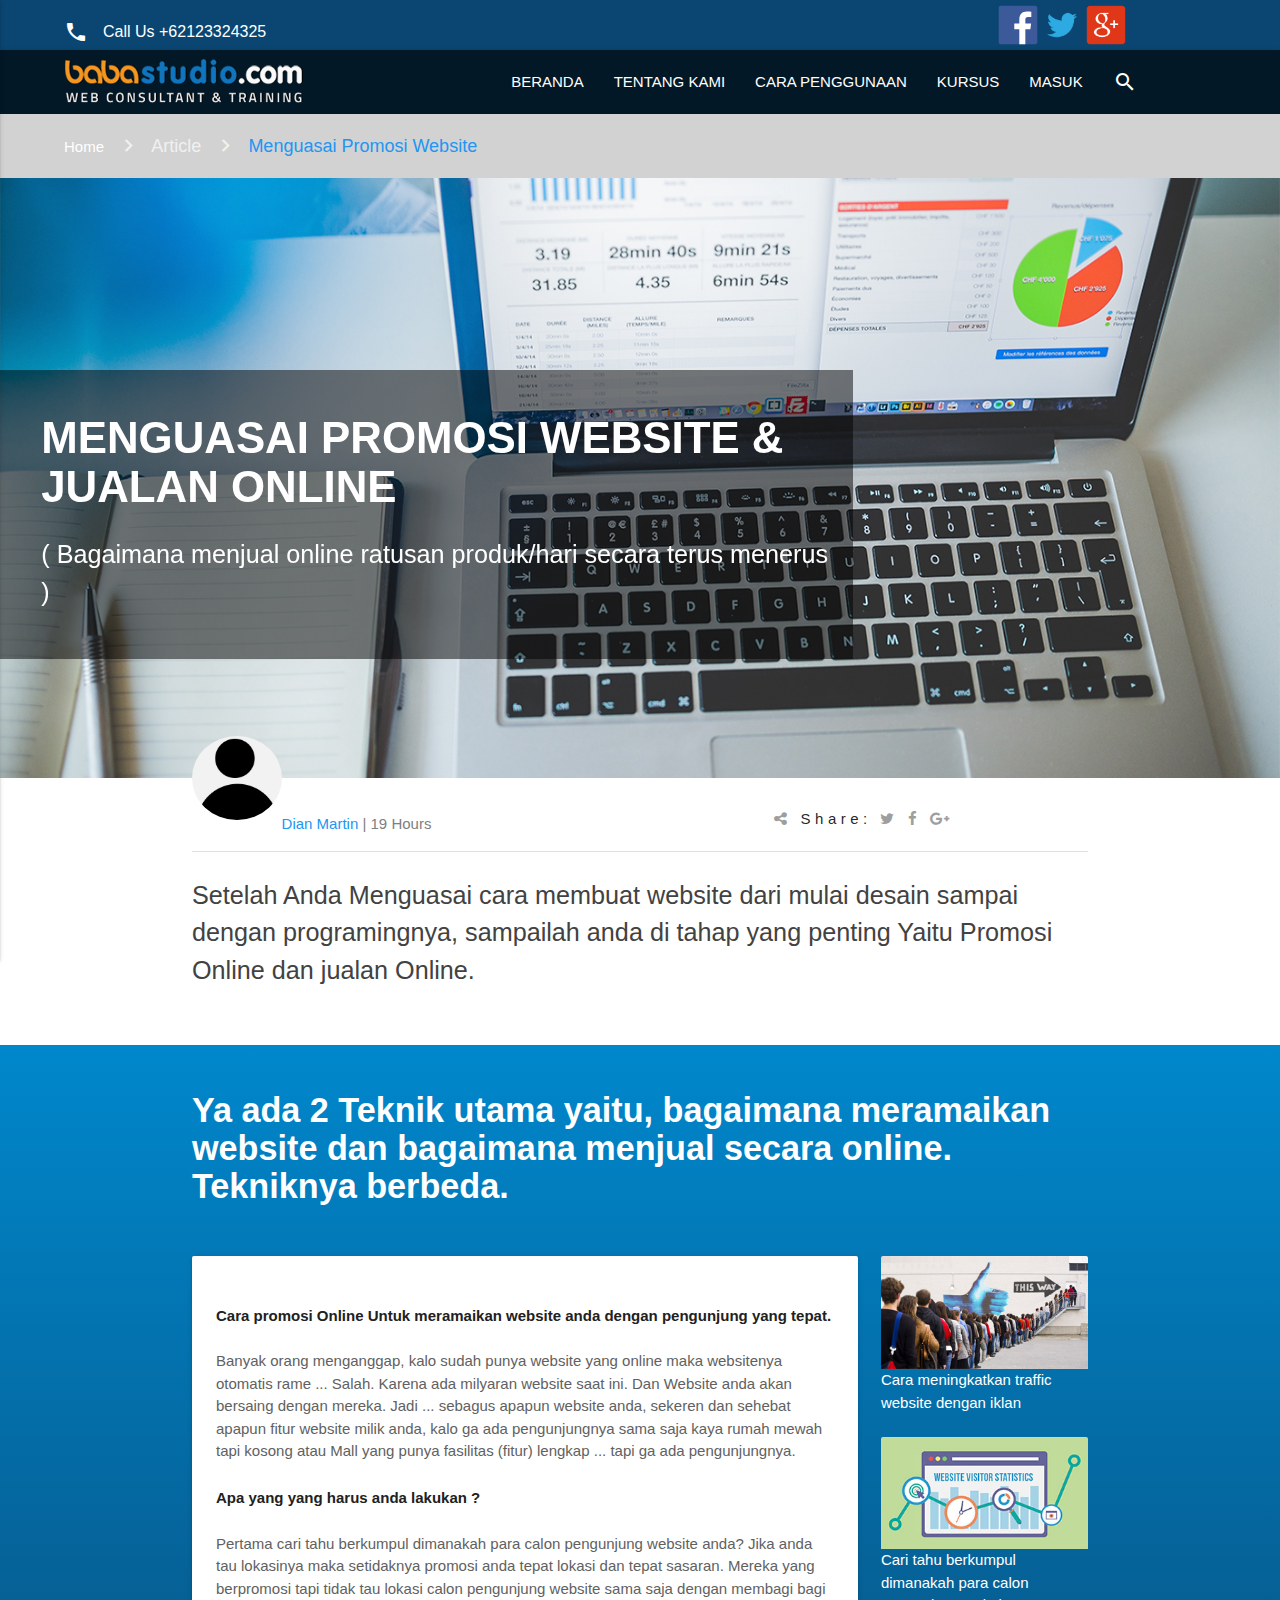
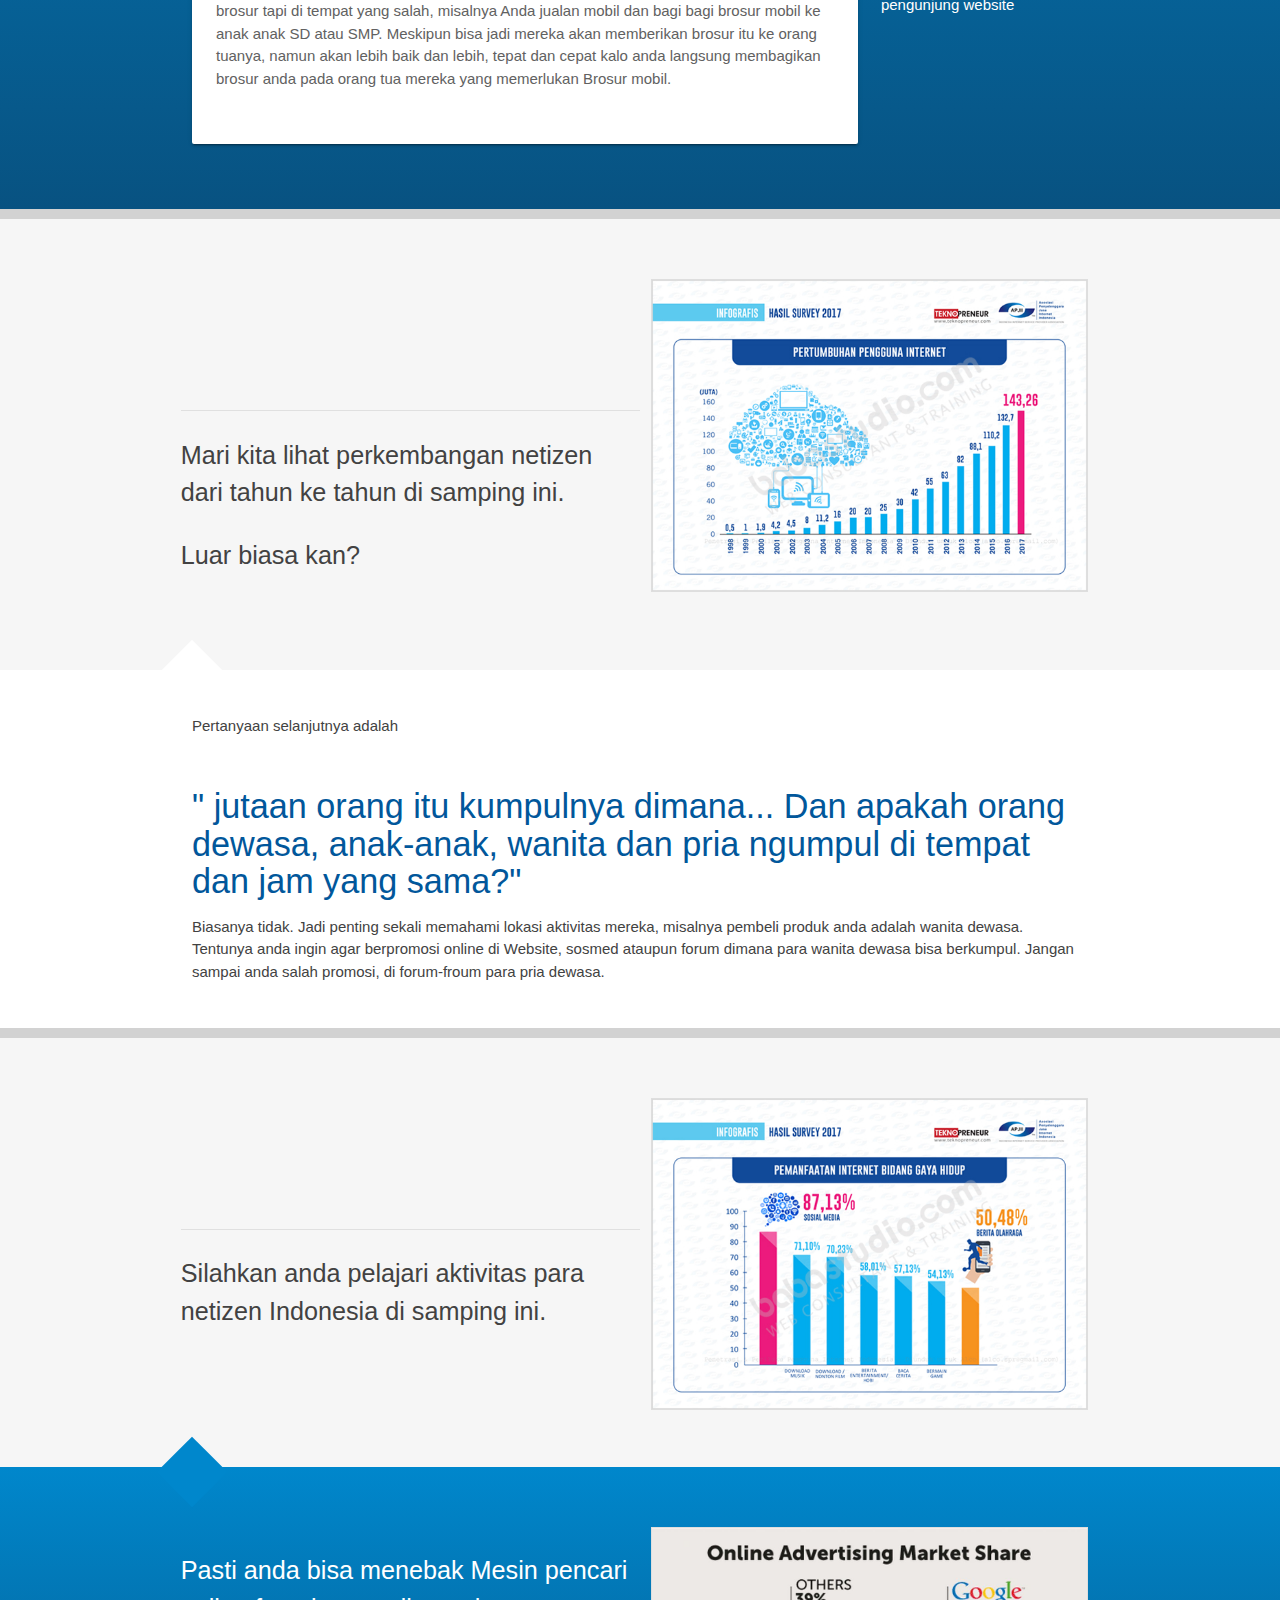
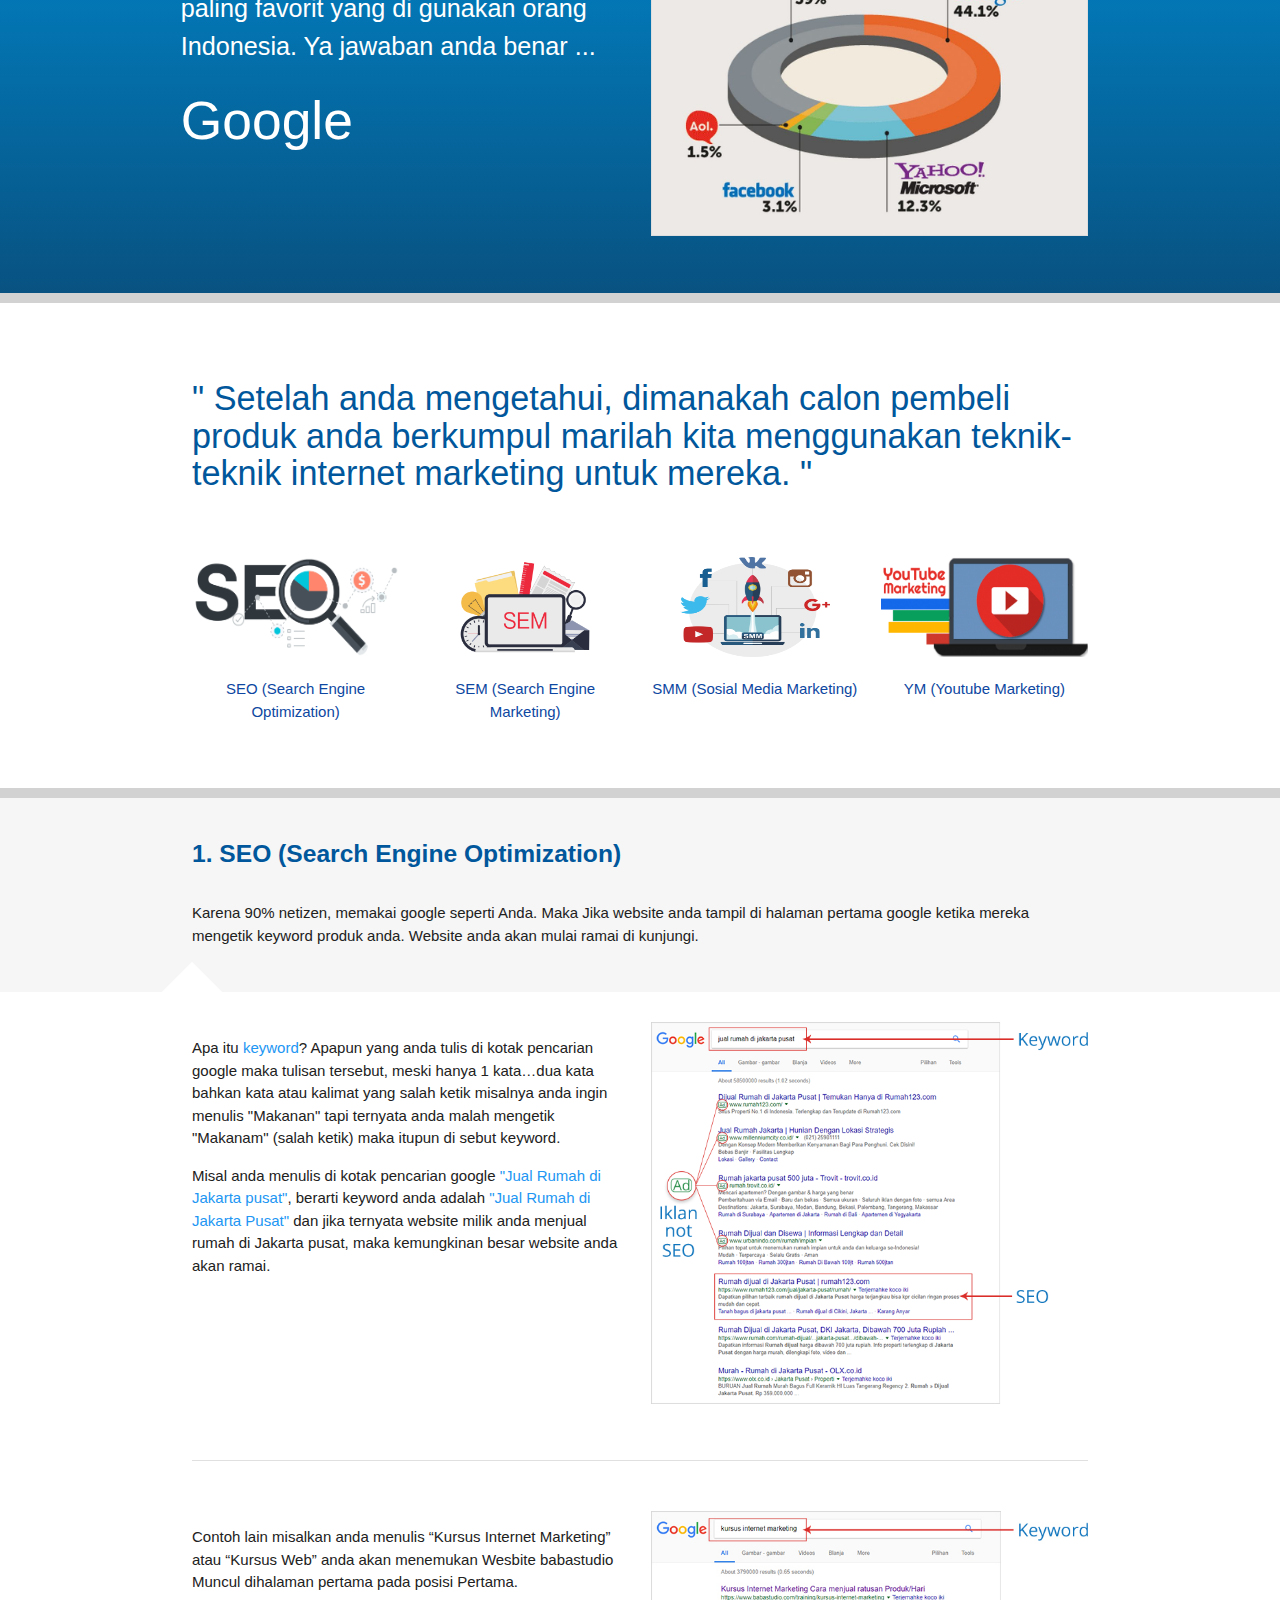
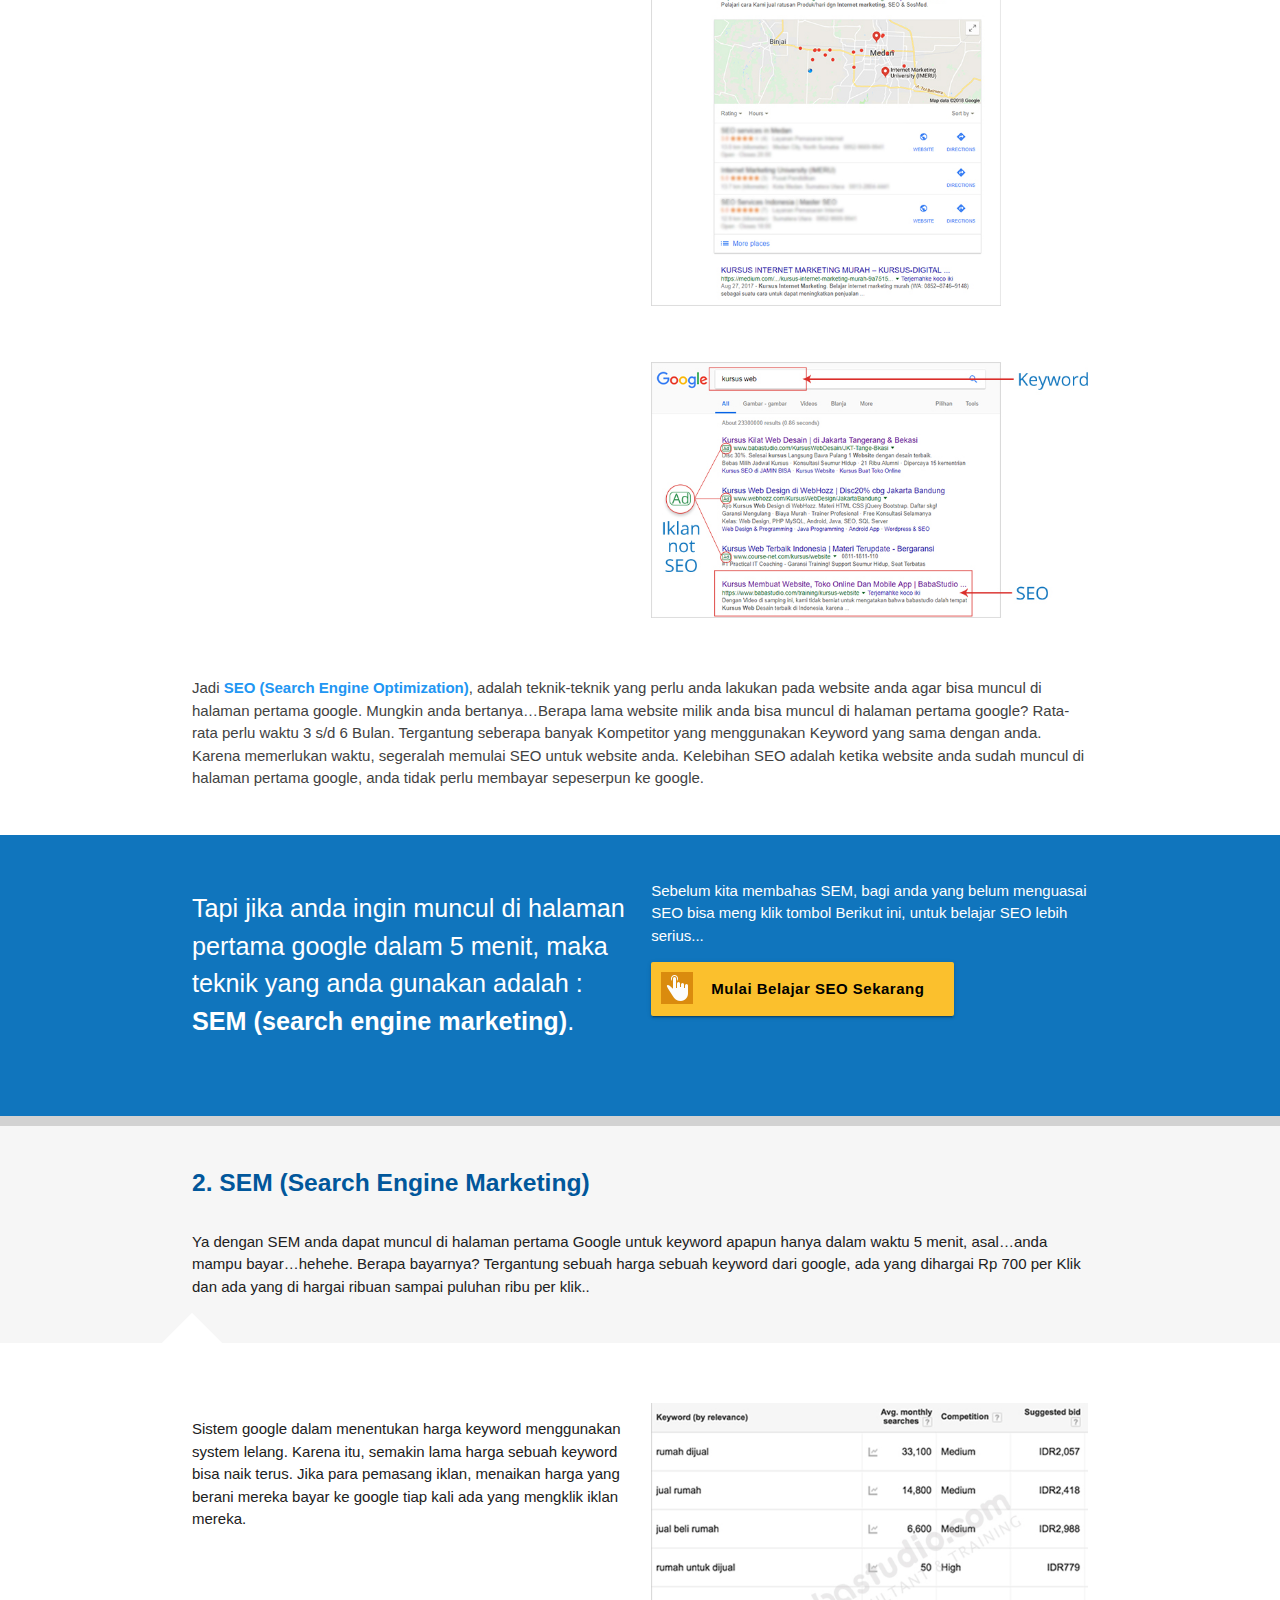
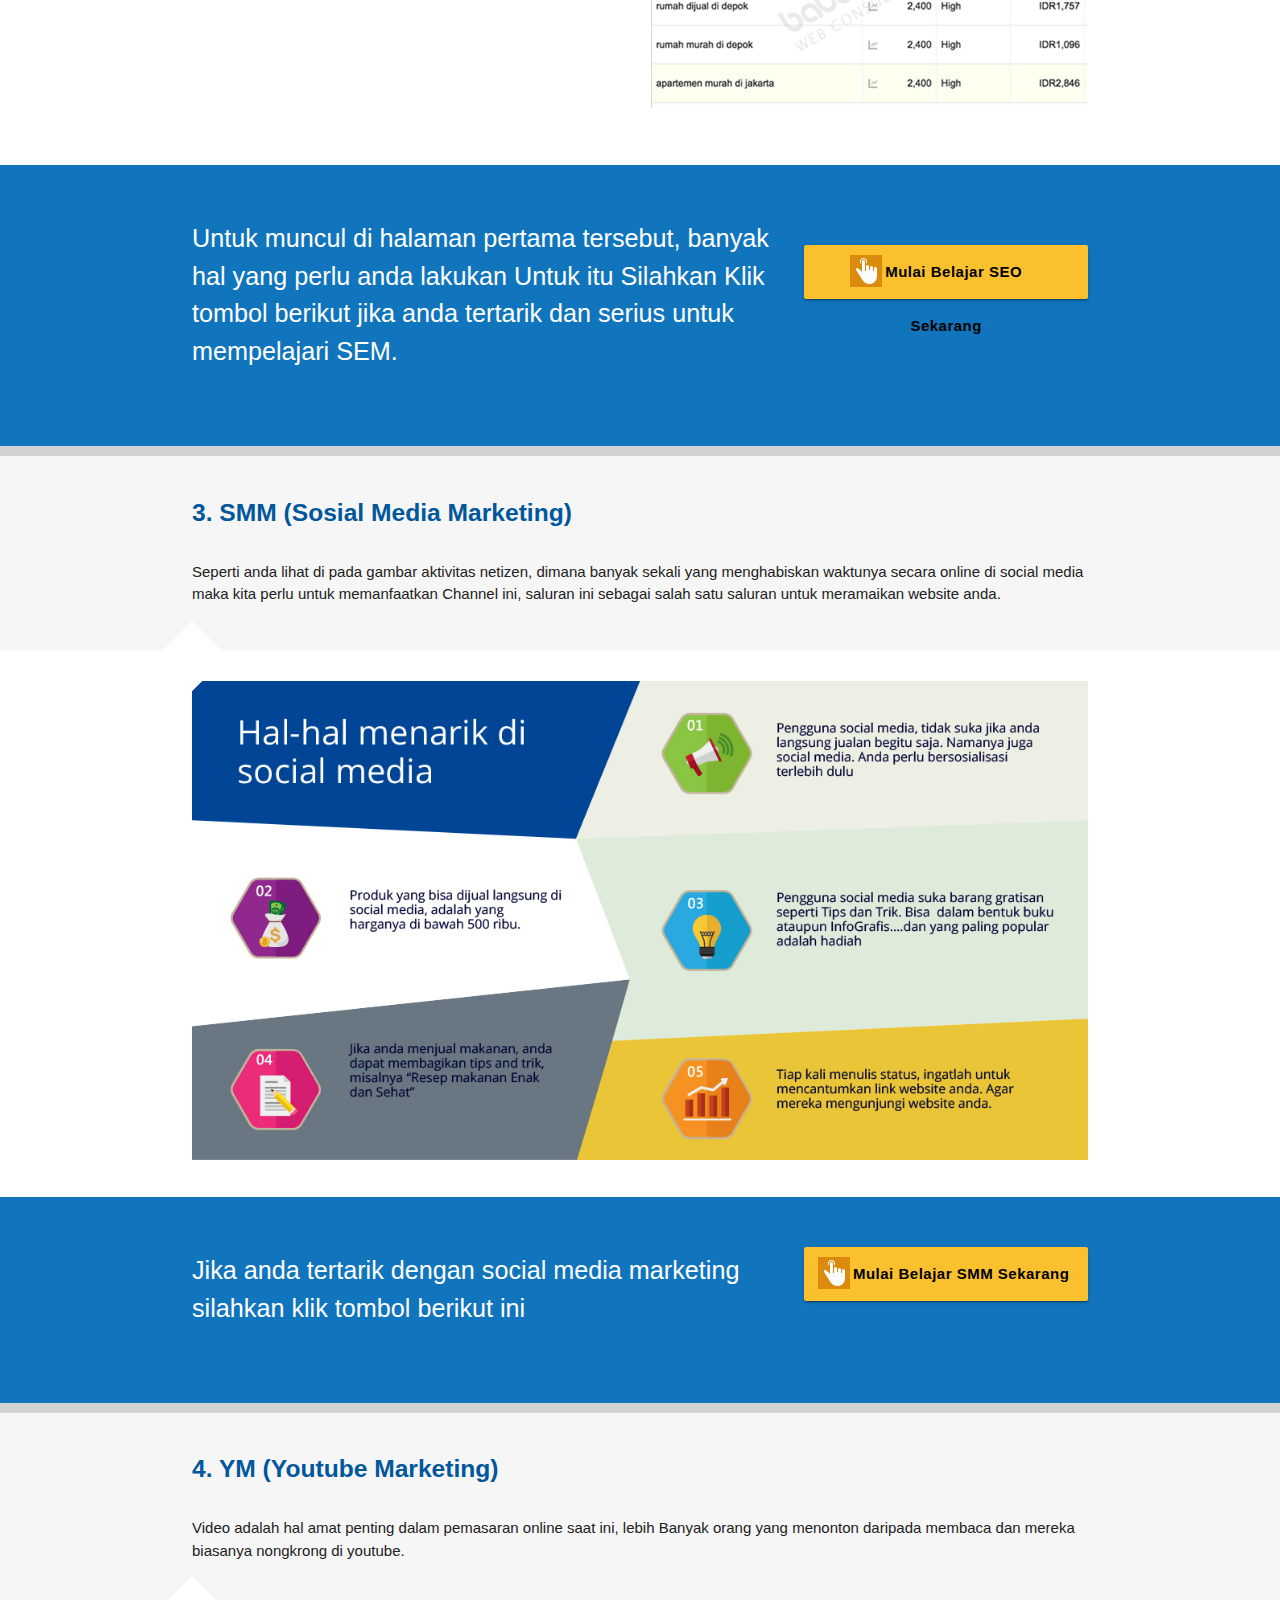
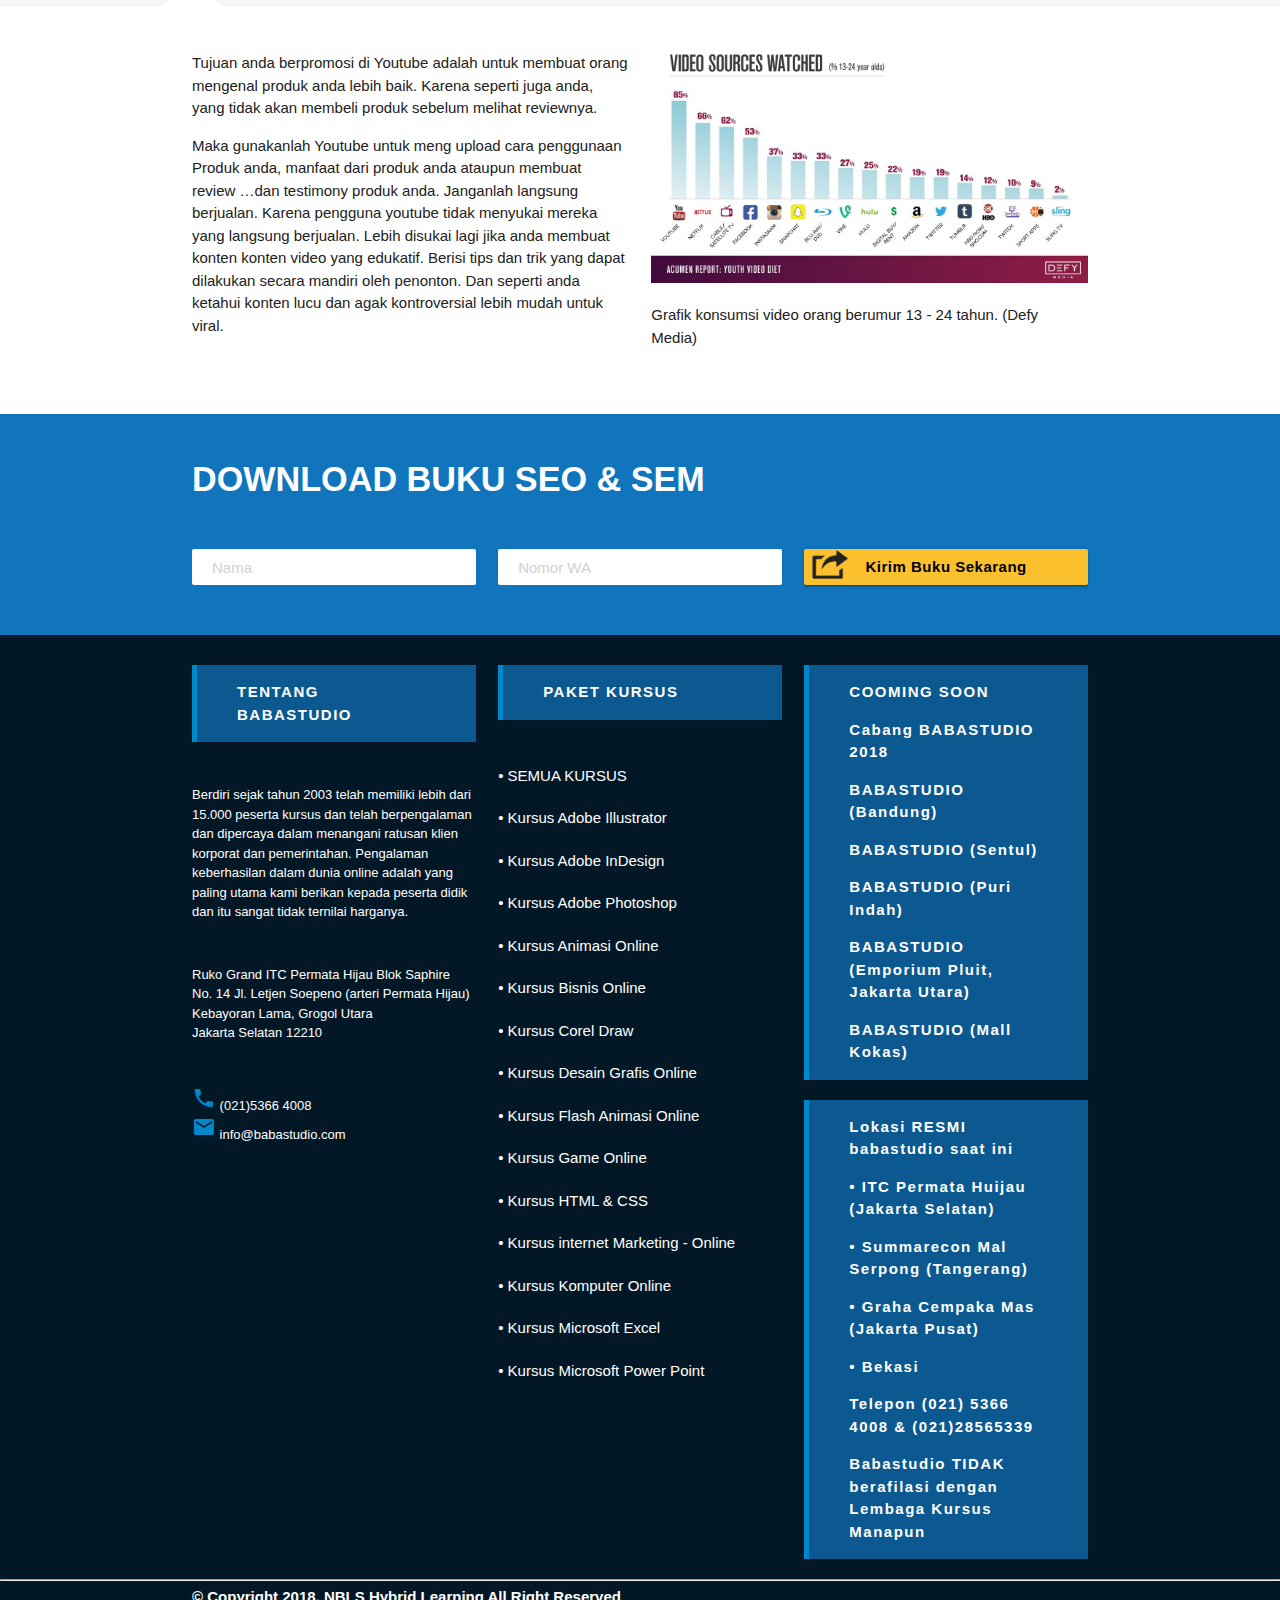
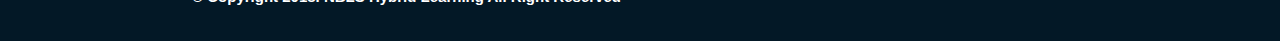
==== commit 08e5b2f1: "update res btn page 2" ====
--- a/index.html
+++ b/index.html
@@ -307,7 +307,7 @@
                     <p class="flow-text white-text">Jika anda tertarik dengan social media marketing silahkan klik tombol berikut ini </p>
                 </div>
                 <div class="col m4 s12">
-                    <button class="btn col m12 yellow darken-2 btn-large black-text bold mt20"><img src="assets/images/icon/icon-button.png" style="position: absolute; margin-left: -20px;padding-top: 10px" alt="" class="responsive-img"> <span style="padding-left: 15px; text-transform: none">Mulai Belajar SMM Sekarang</span></button>
+                    <button class="btn col m12 yellow darken-2 btn-large black-text bold mt20"><img src="assets/images/icon/icon-button.png" style="position: absolute; margin-left: -5px;padding-top: 10px" alt="" class="responsive-img"> <span style="padding-left:30px; text-transform: none">Mulai Belajar SMM Sekarang</span></button>
                 </div>
             </div>
         </div>
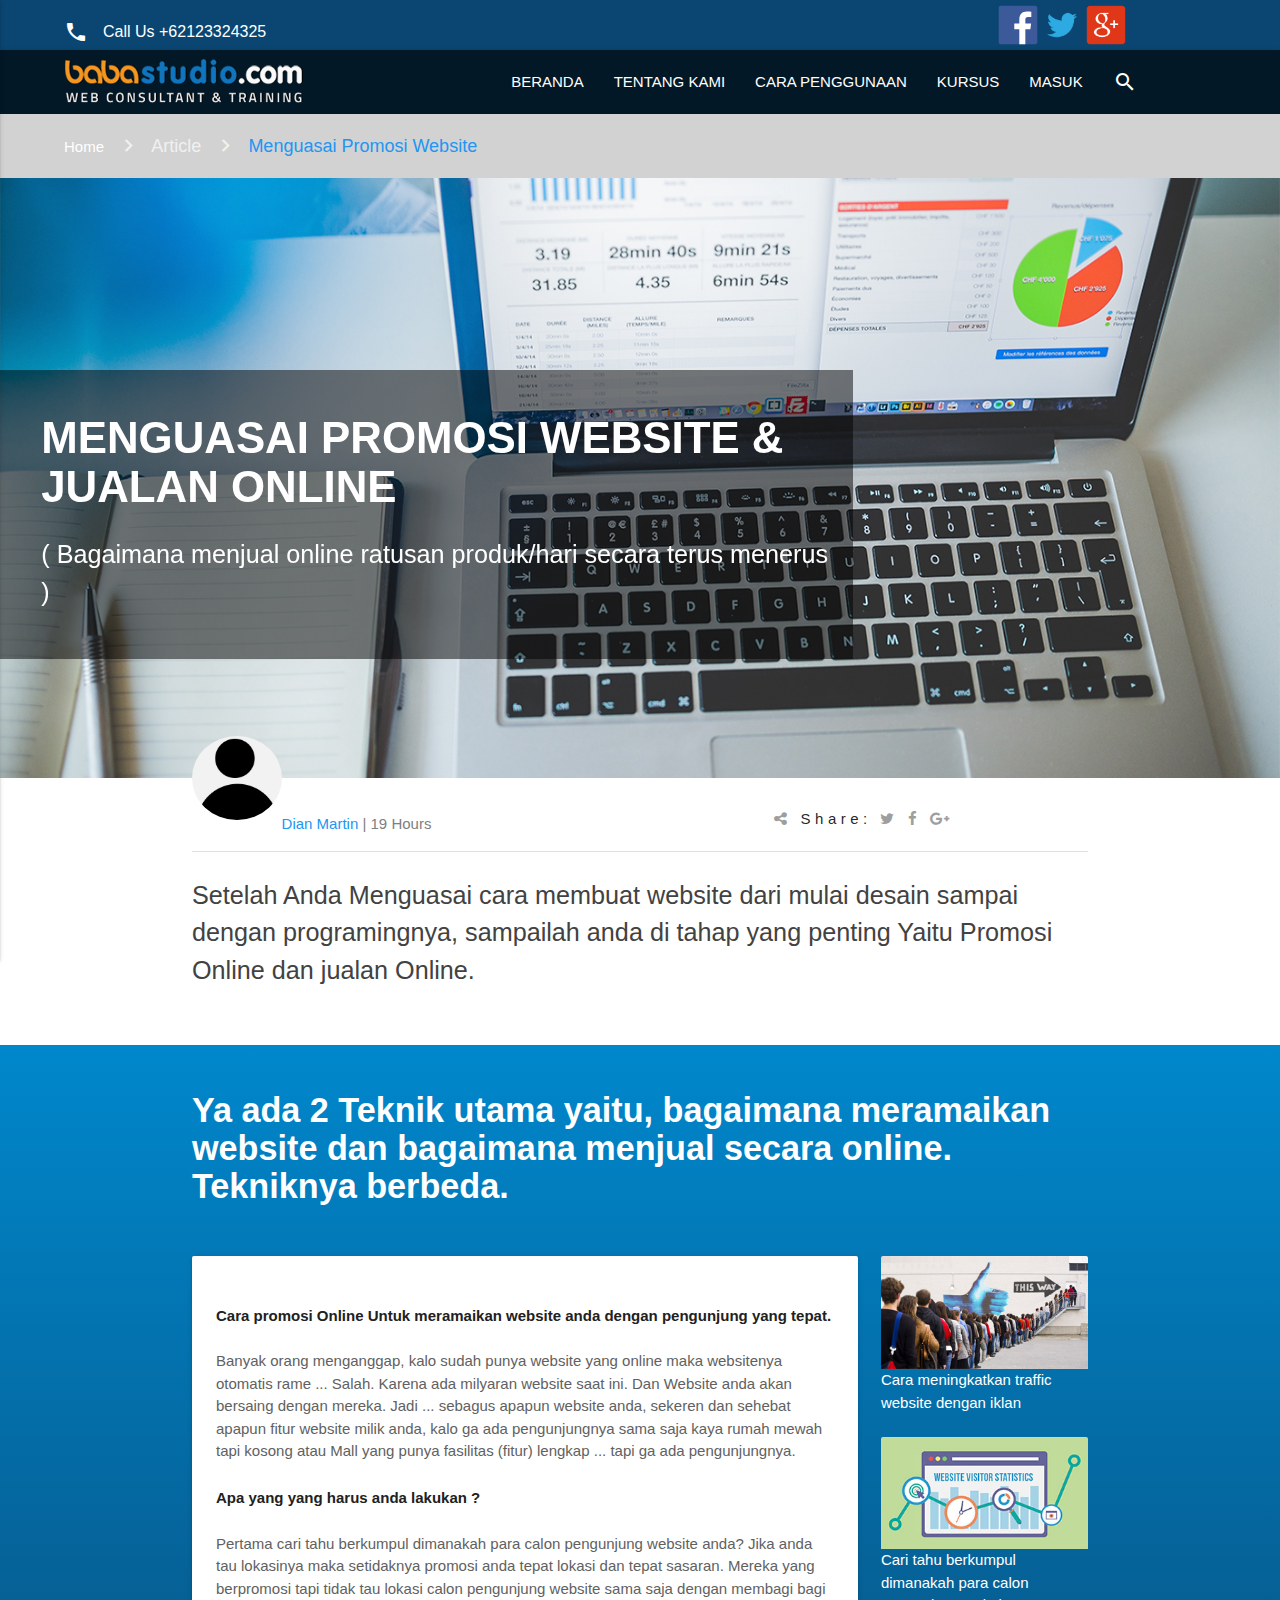
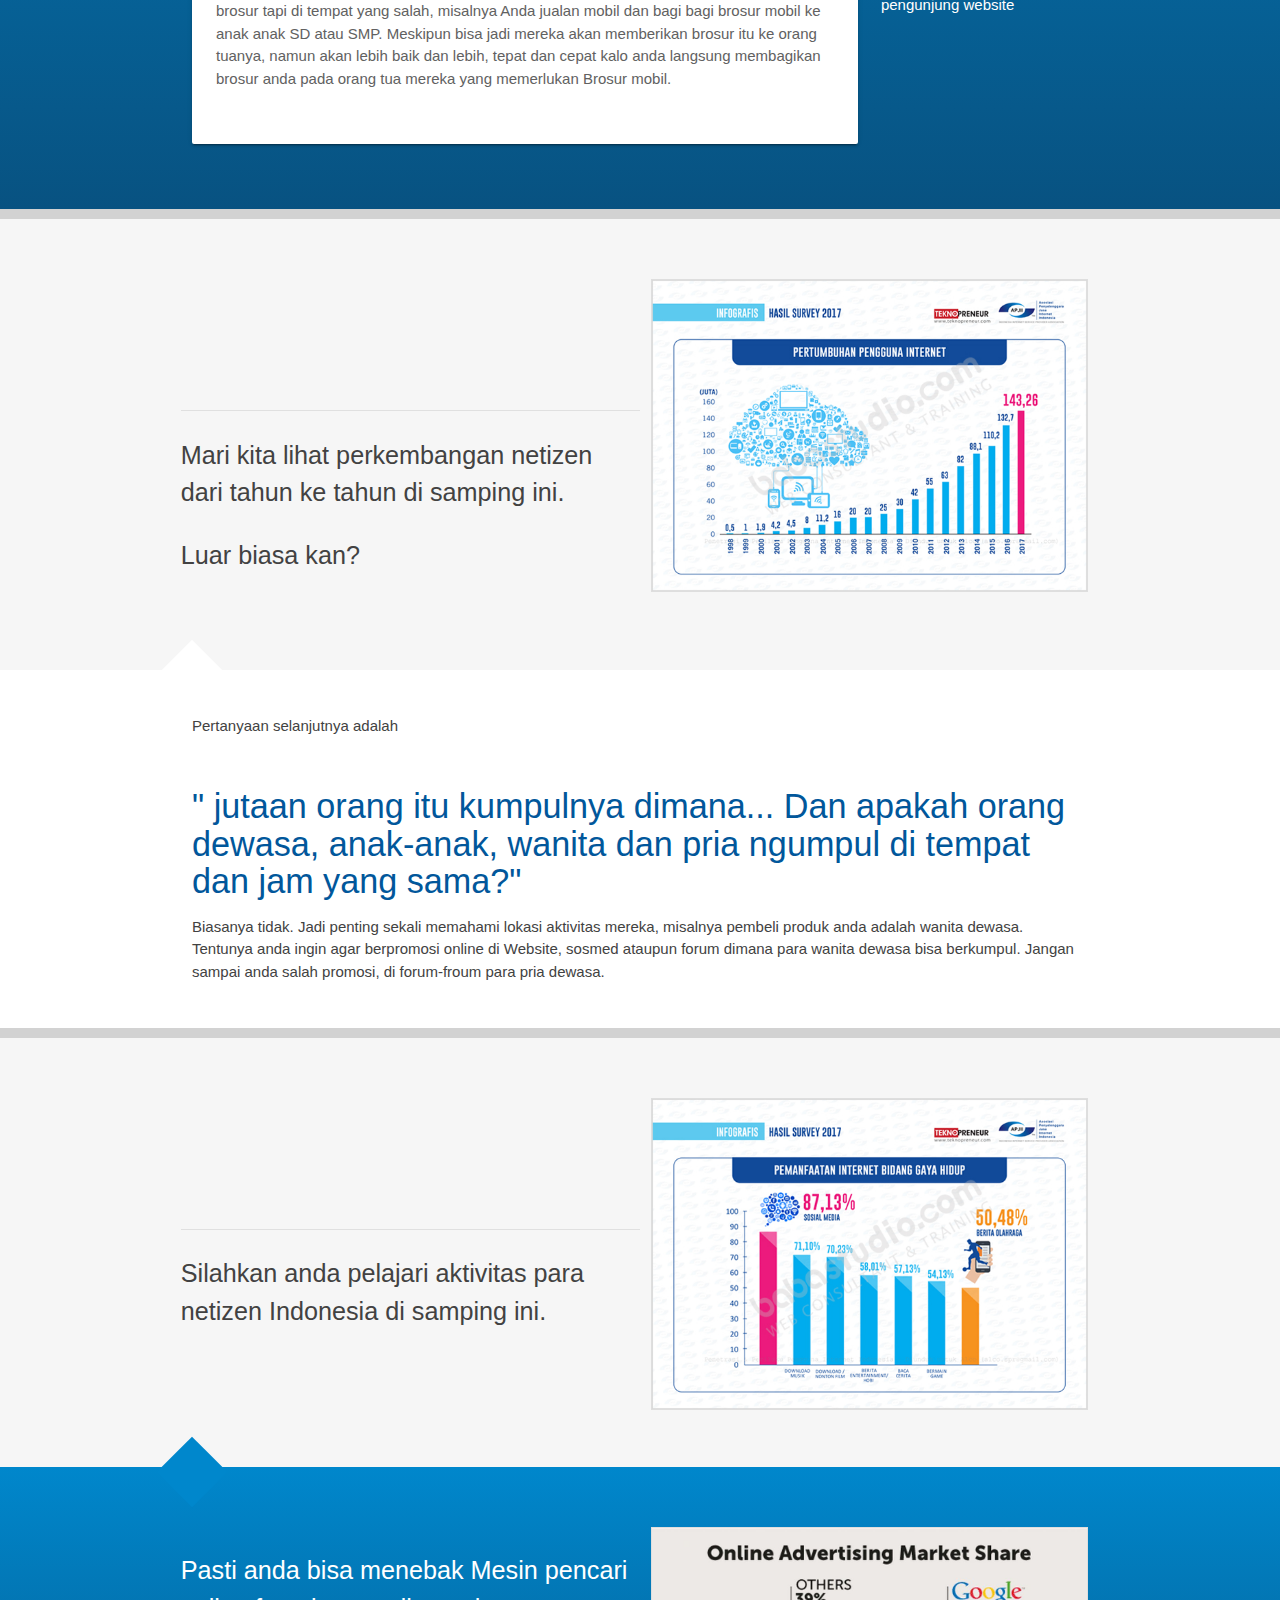
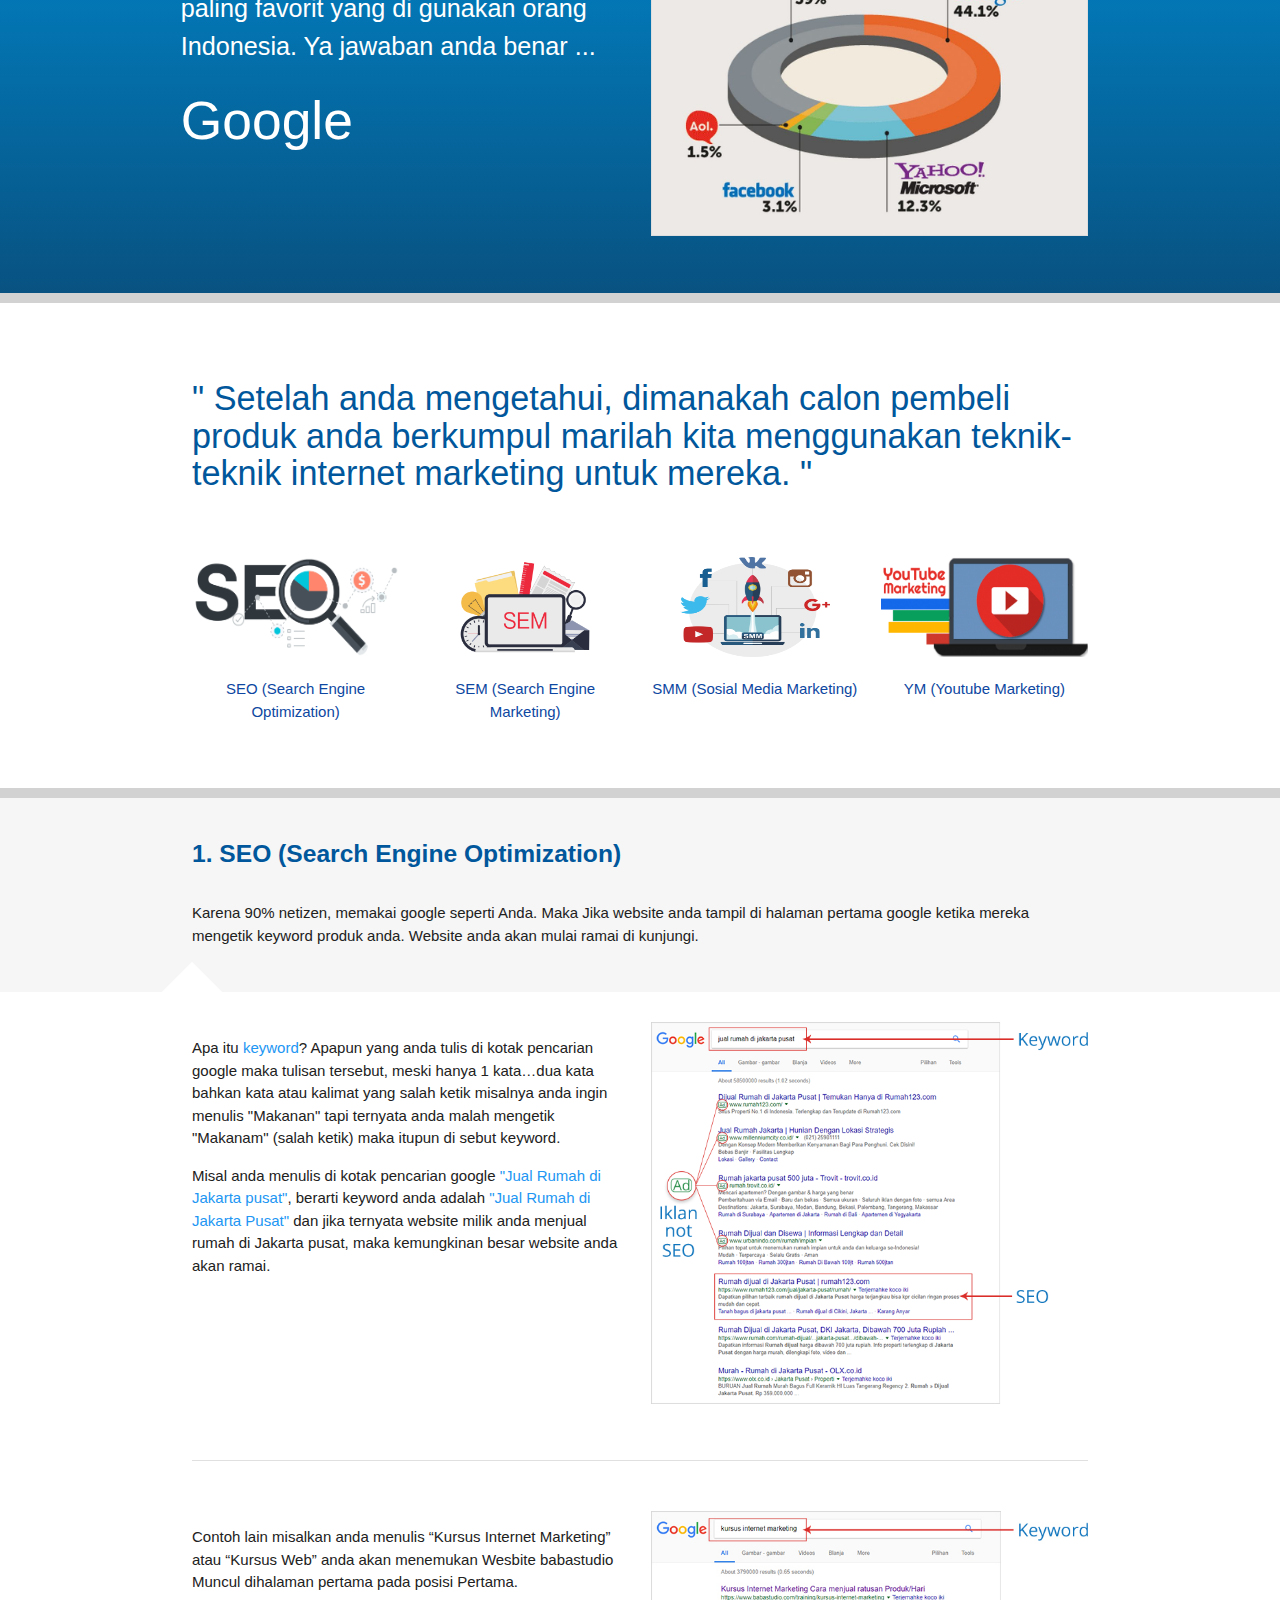
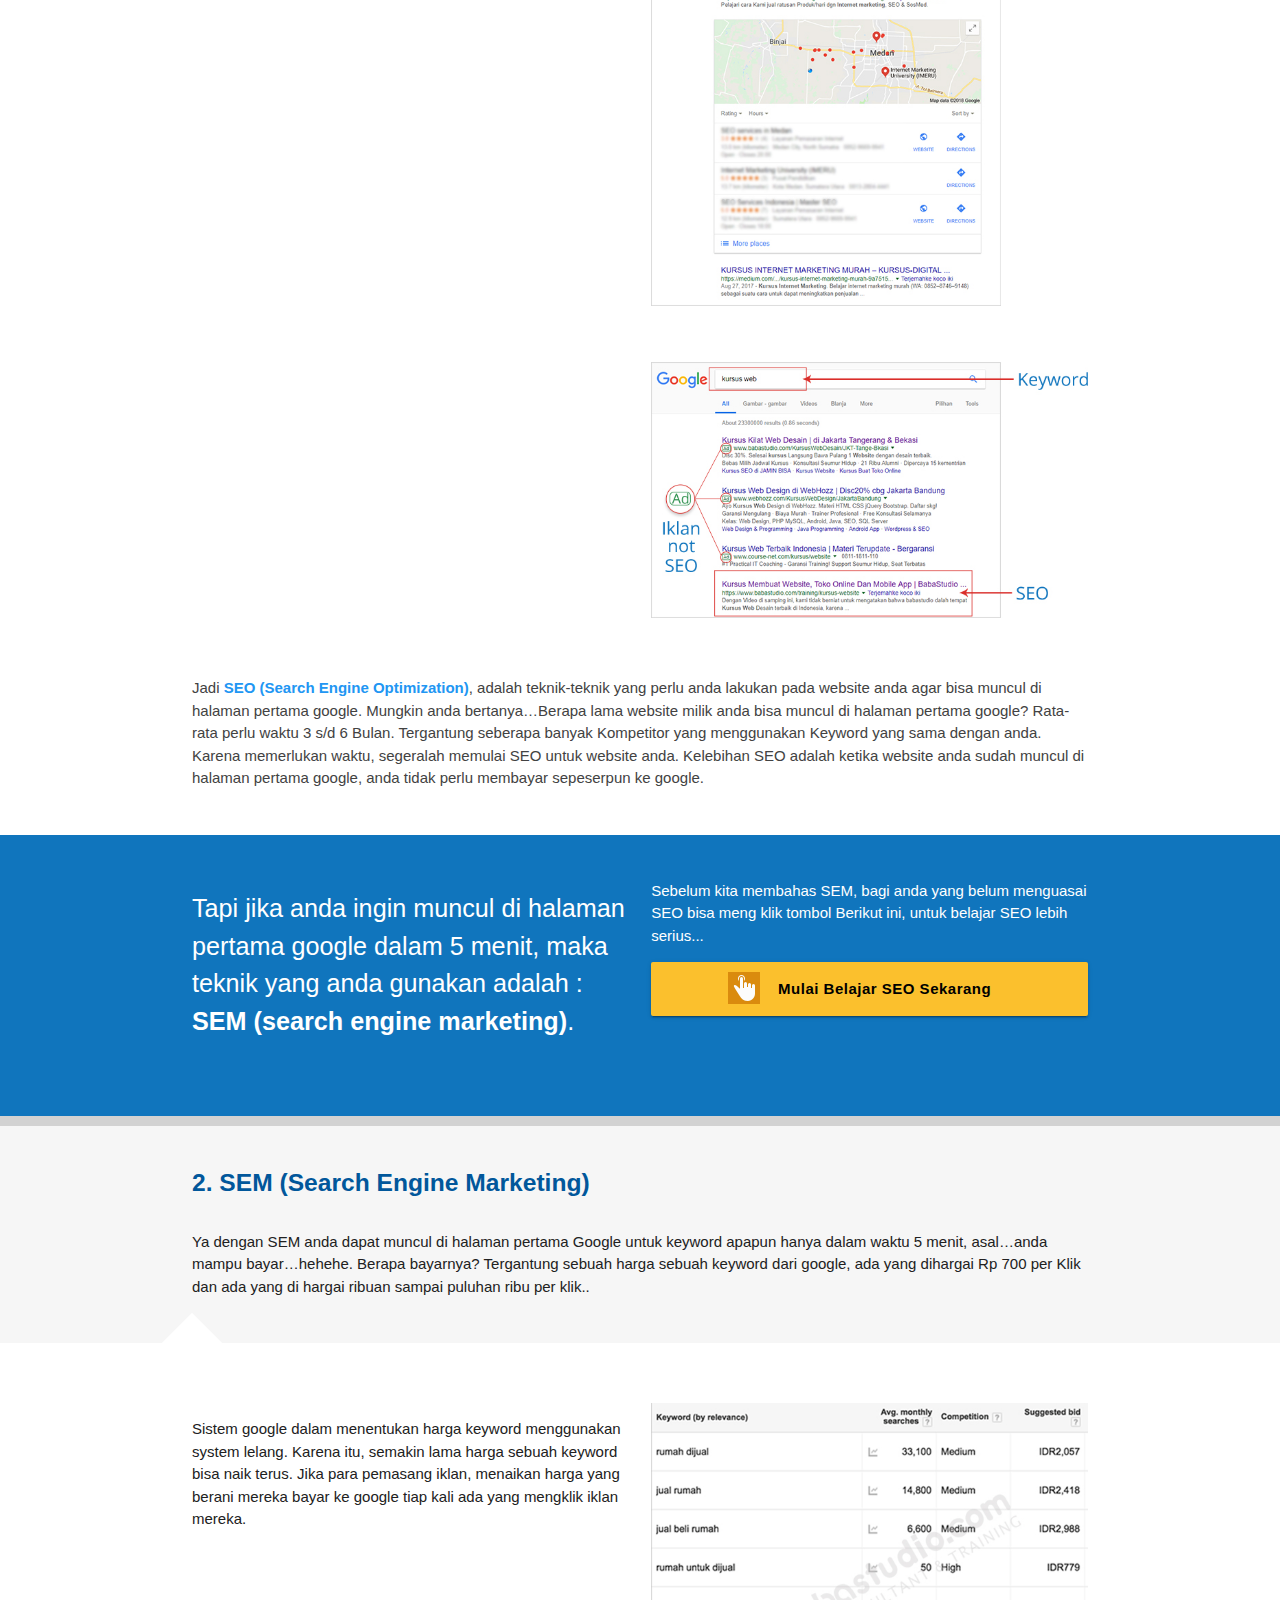
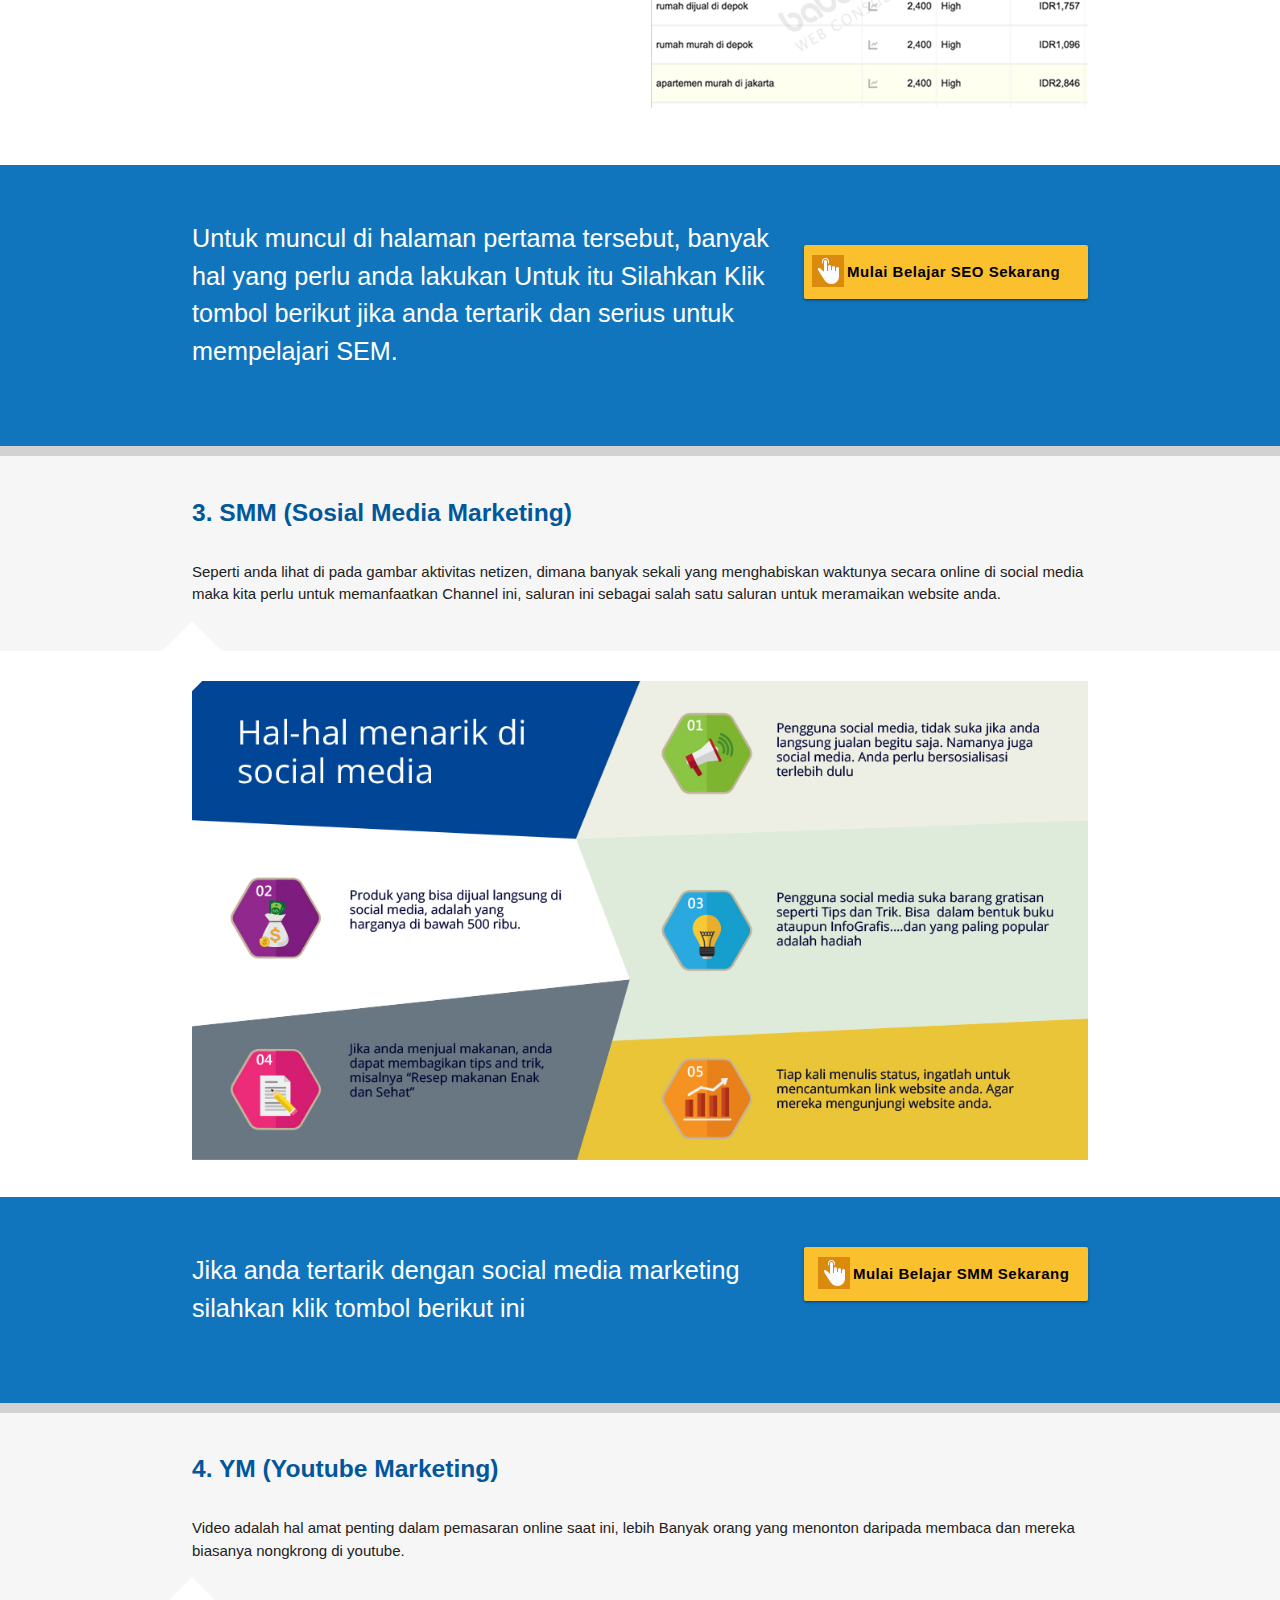
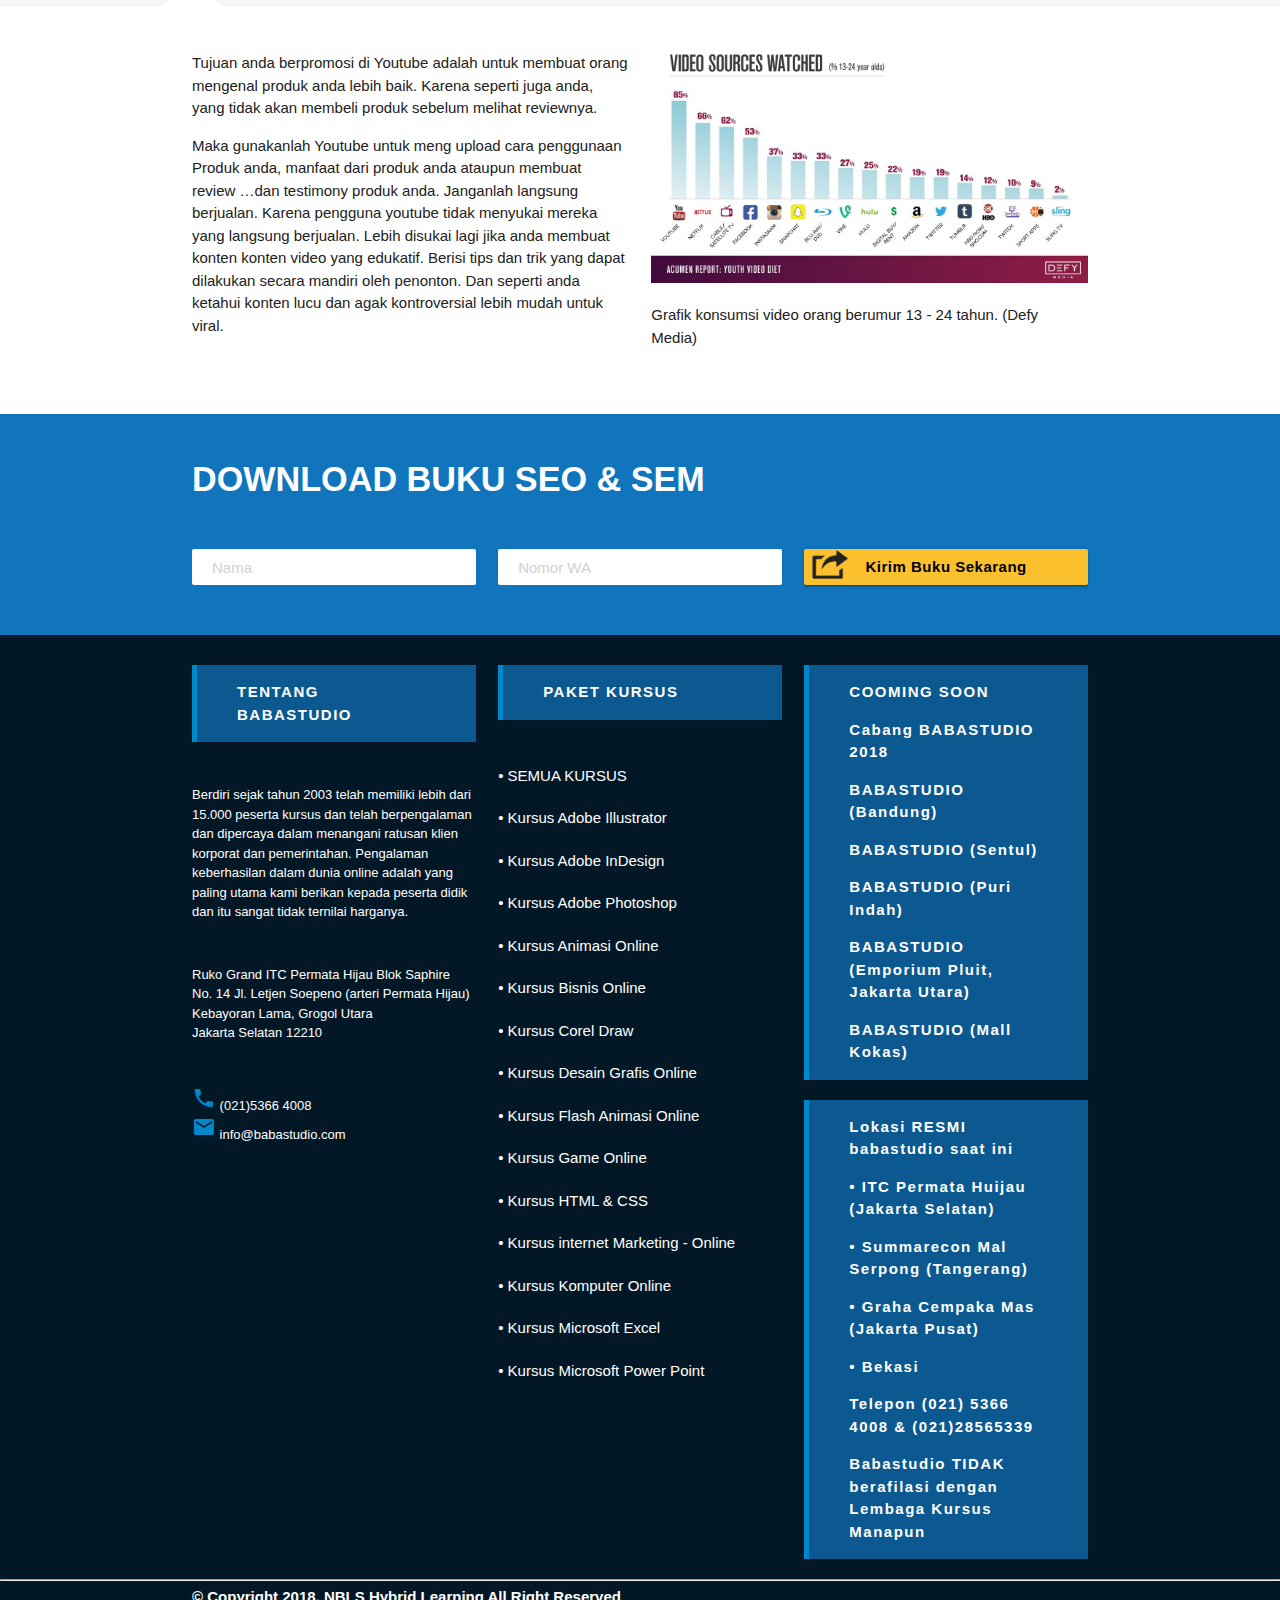
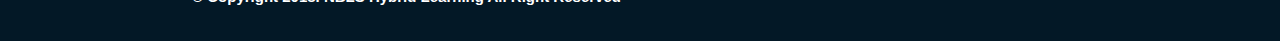
==== commit d1e10cb4: "res btn index" ====
--- a/index.html
+++ b/index.html
@@ -250,7 +250,7 @@
                 </div>
                 <div class="col m6 s12">
                     <p class="white-text">Sebelum kita membahas SEM, bagi anda yang belum menguasai SEO bisa meng klik tombol Berikut ini, untuk belajar SEO lebih serius...</p>
-                    <button class="btn  yellow darken-2 btn-large black-text bold"><img src="assets/images/icon/icon-button.png" style="position: absolute; margin-left: -20px;padding-top: 10px" alt="" class="responsive-img"> <span style="padding-left: 30px; text-transform: none">Mulai Belajar SEO Sekarang</span></button>
+                    <button class="btn col m12  yellow darken-2 btn-large black-text bold"><img src="assets/images/icon/icon-button.png" style="position: absolute; margin-left: -20px;padding-top: 10px" alt="" class="responsive-img"> <span style="padding-left: 30px; text-transform: none">Mulai Belajar SEO Sekarang</span></button>
                 </div>
             </div>
         </div>
@@ -282,7 +282,7 @@
                     <p class="flow-text white-text">Untuk muncul di halaman pertama tersebut, banyak hal yang perlu anda lakukan Untuk itu Silahkan Klik tombol berikut jika anda tertarik dan serius untuk mempelajari SEM. </p>
                 </div>
                 <div class="col m4 s12">
-                    <button class="btn  yellow darken-2 btn-large black-text bold mt50"><img src="assets/images/icon/icon-button.png" style="position: absolute; margin-left: -20px;padding-top: 10px" alt="" class="responsive-img"> <span style="padding-left: 15px; text-transform: none">Mulai Belajar SEO Sekarang</span></button>
+                    <button class="btn col m12  yellow darken-2 btn-large black-text bold mt50" style="height: auto;"><img src="assets/images/icon/icon-button.png" style="position: absolute; margin-left: -20px;padding-top: 10px" alt="" class="responsive-img"> <span style="padding-left: 15px; text-transform: none">Mulai Belajar SEO Sekarang</span></button>
                 </div>
             </div>
         </div>
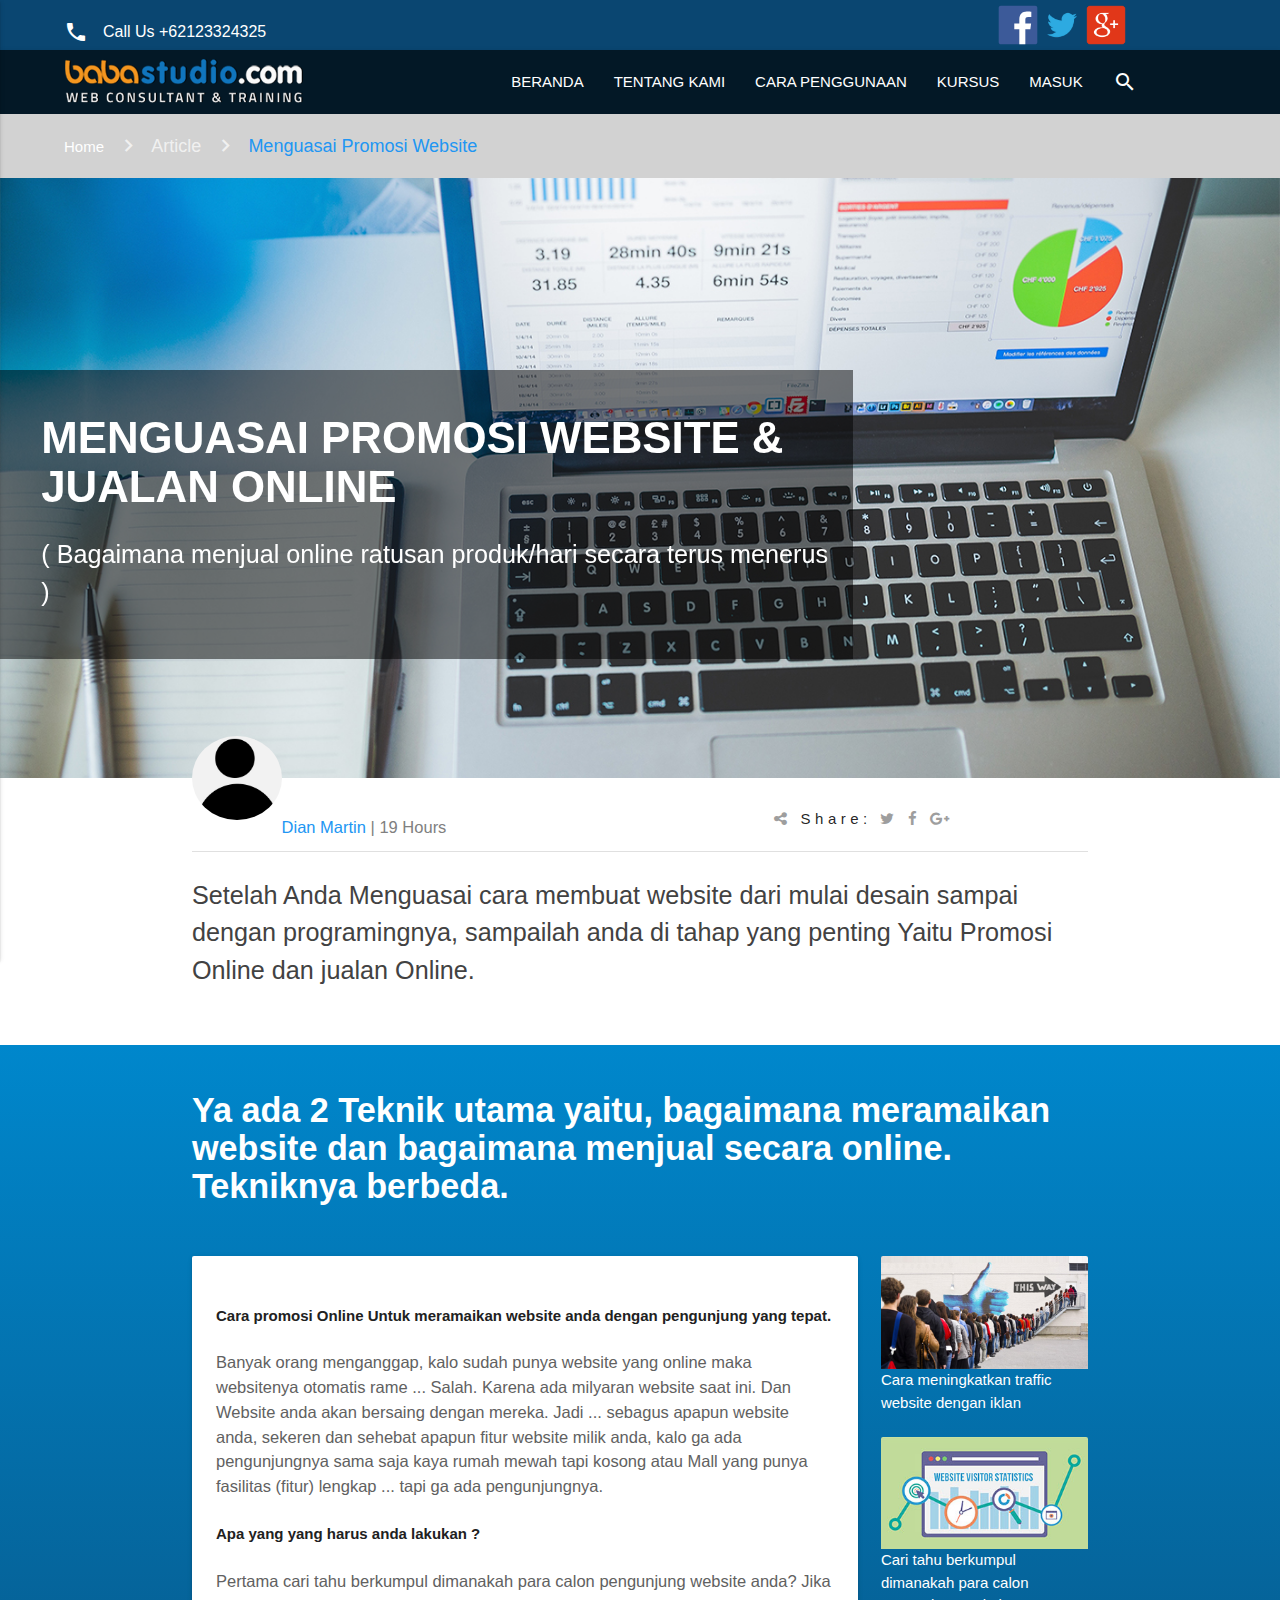
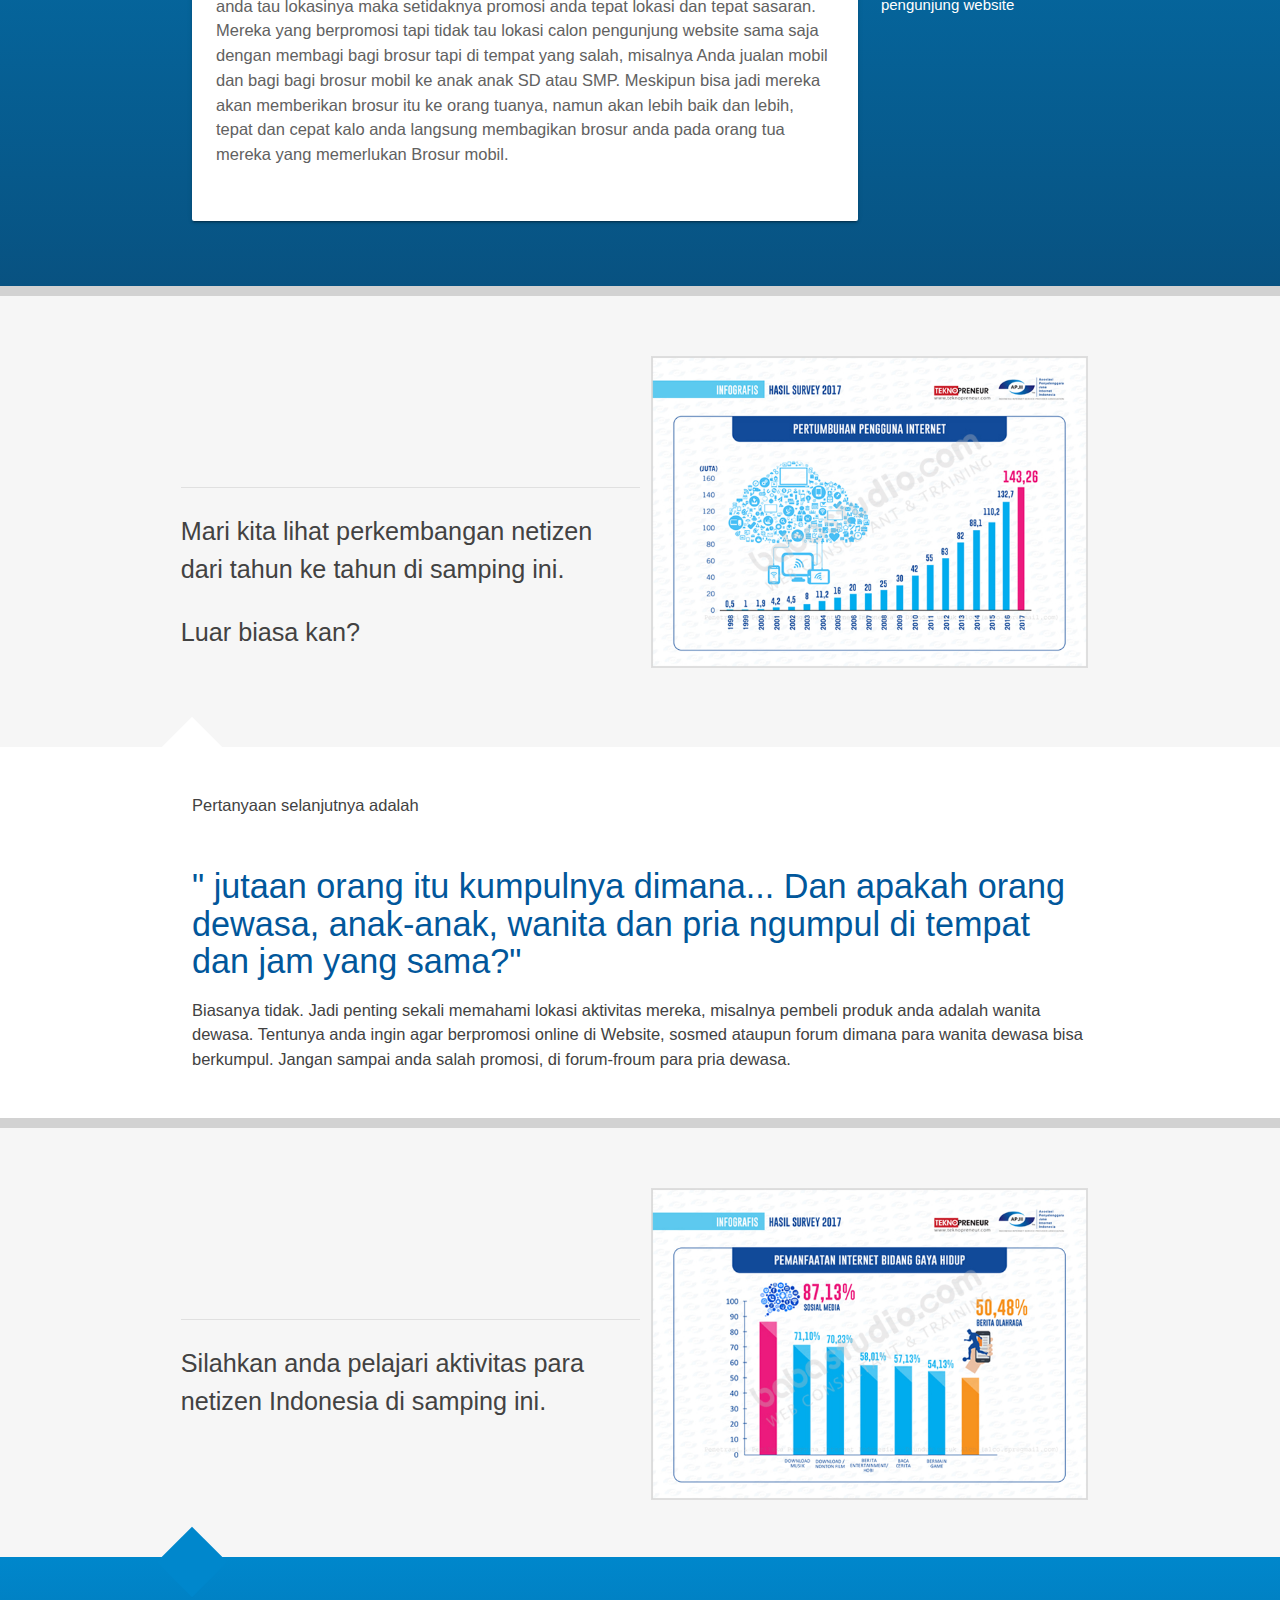
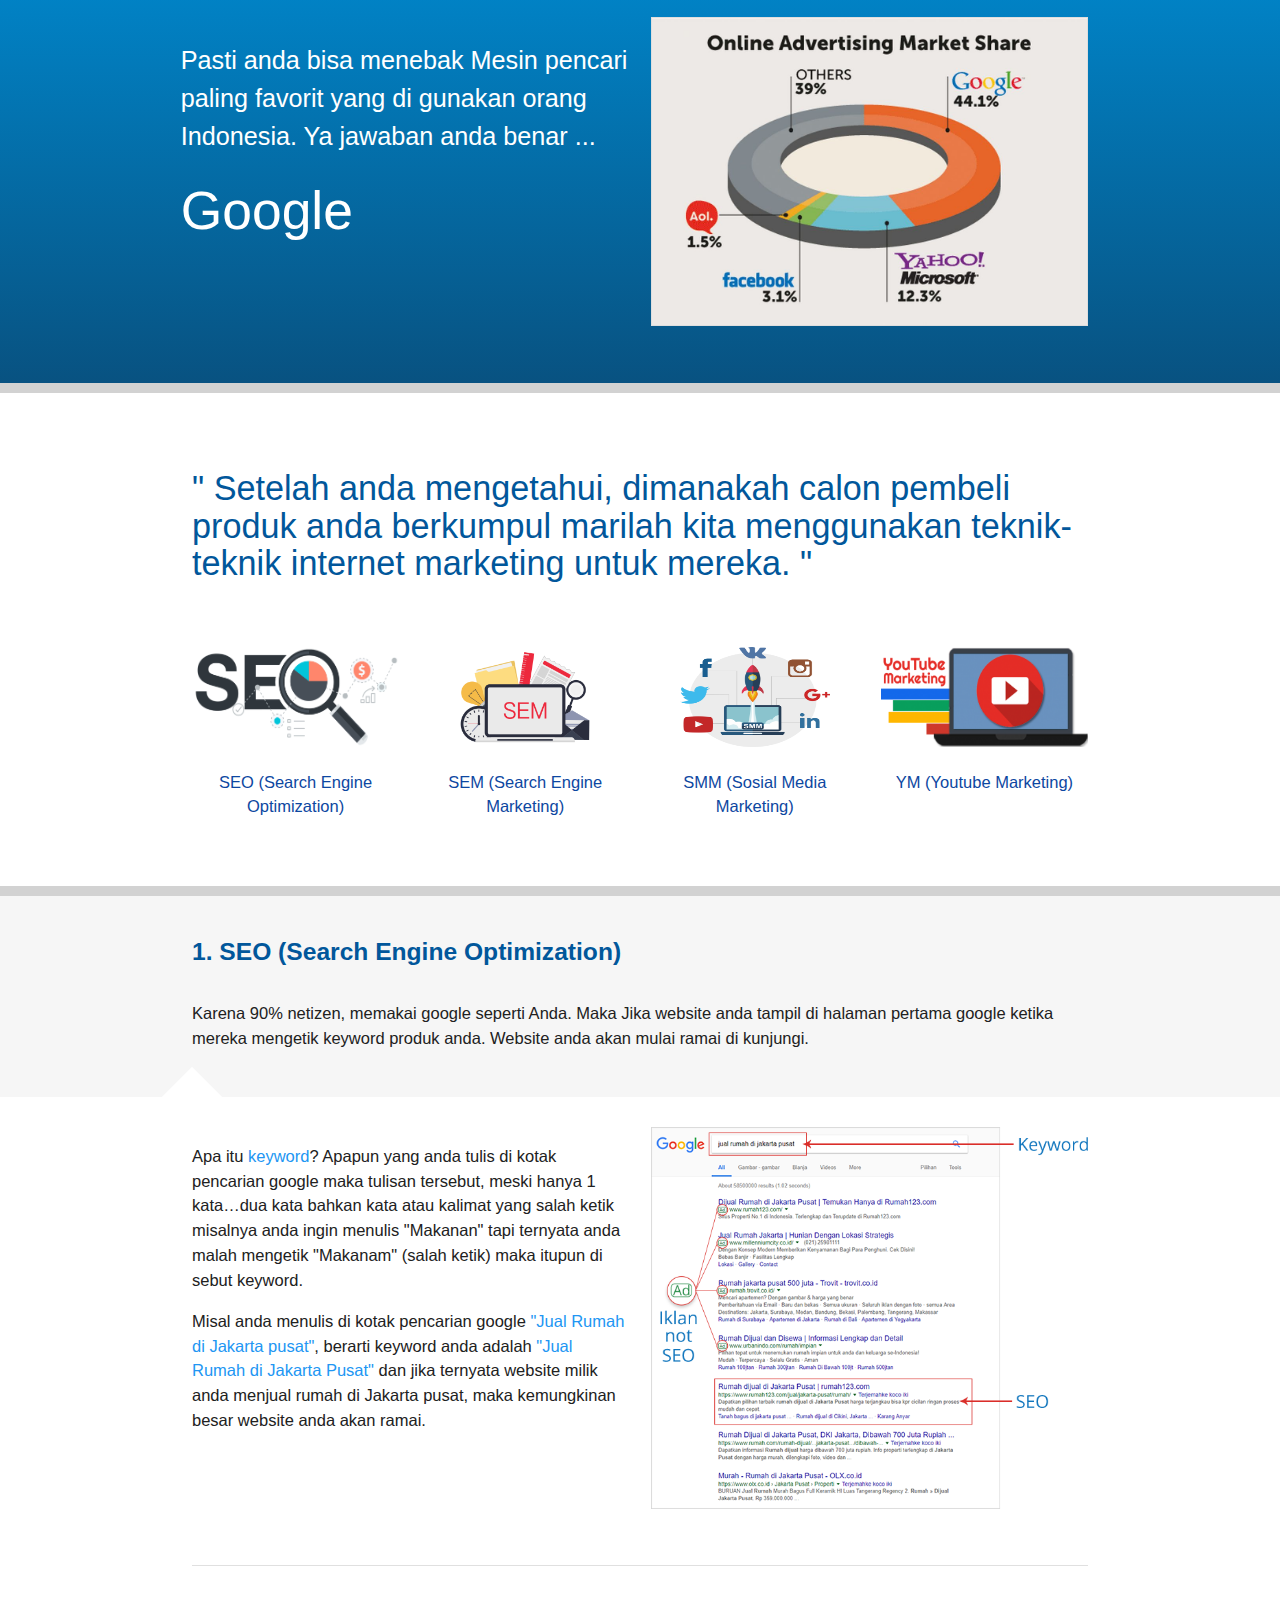
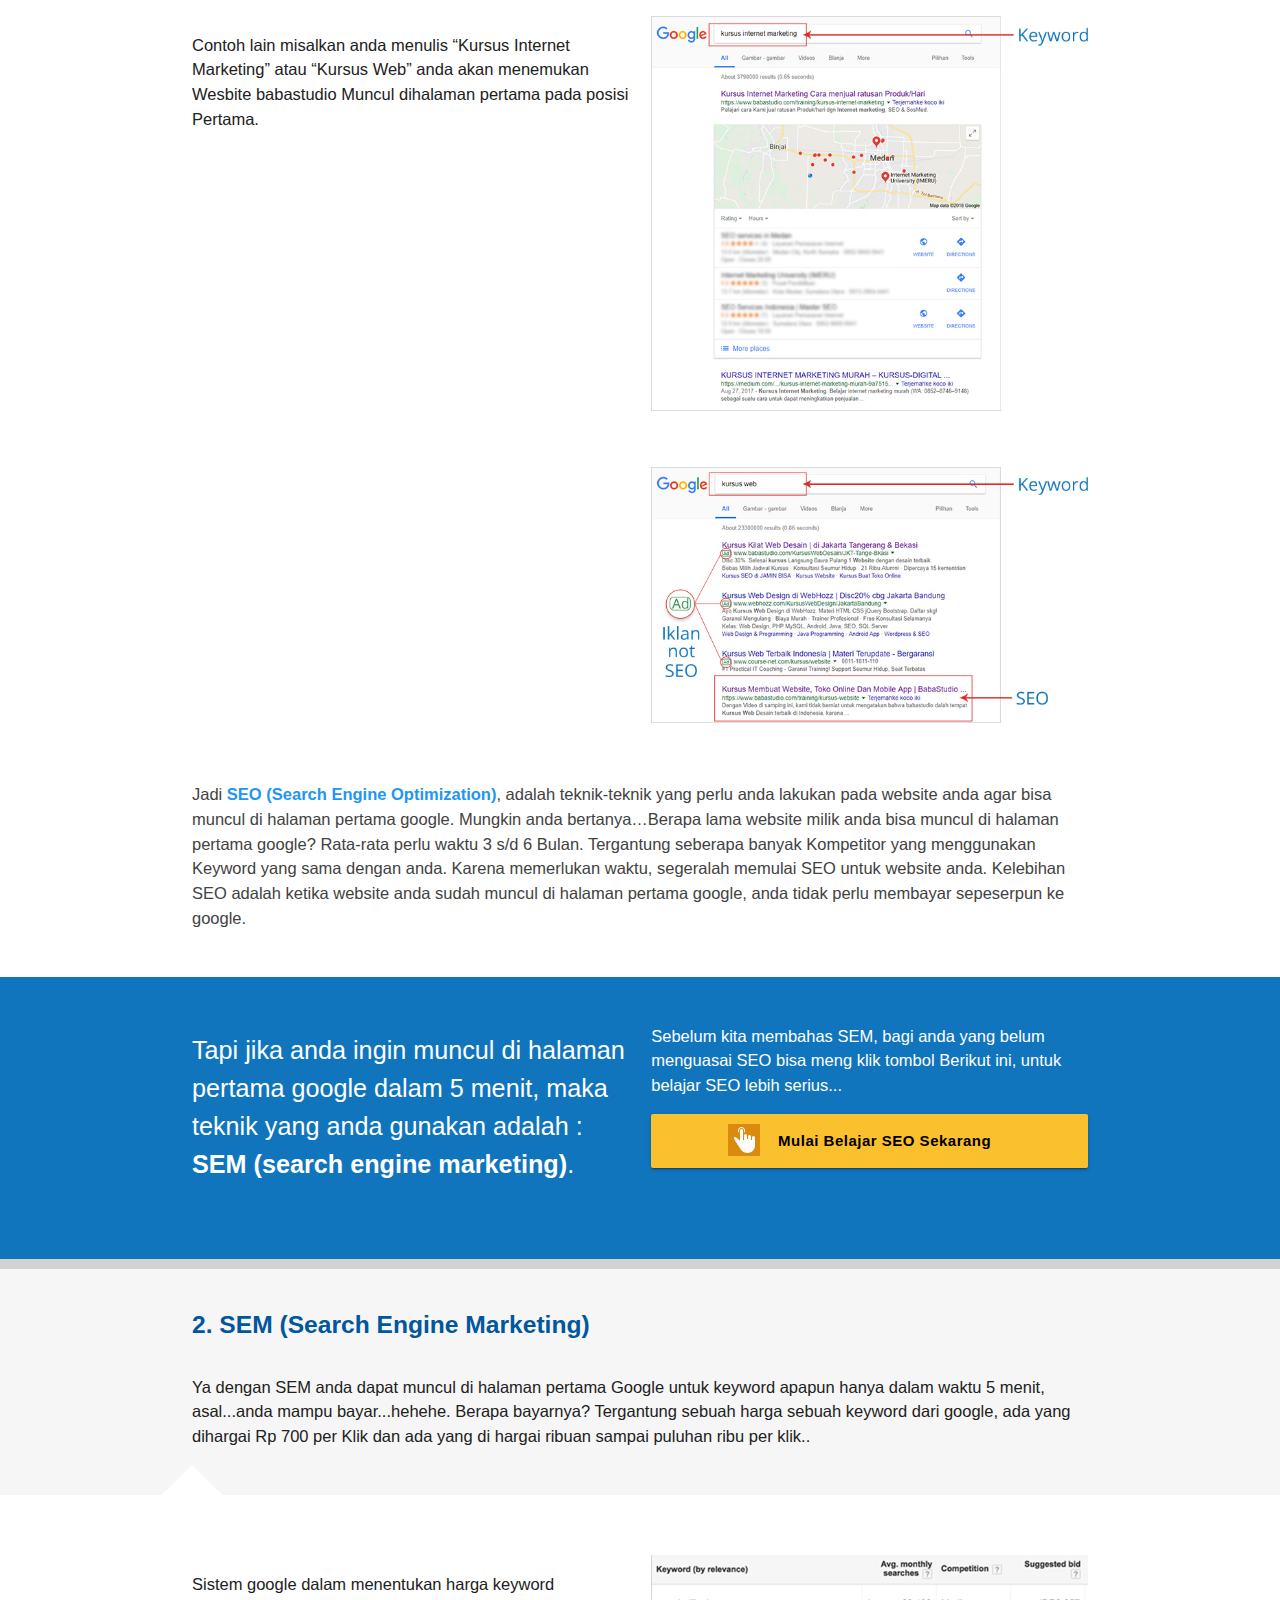
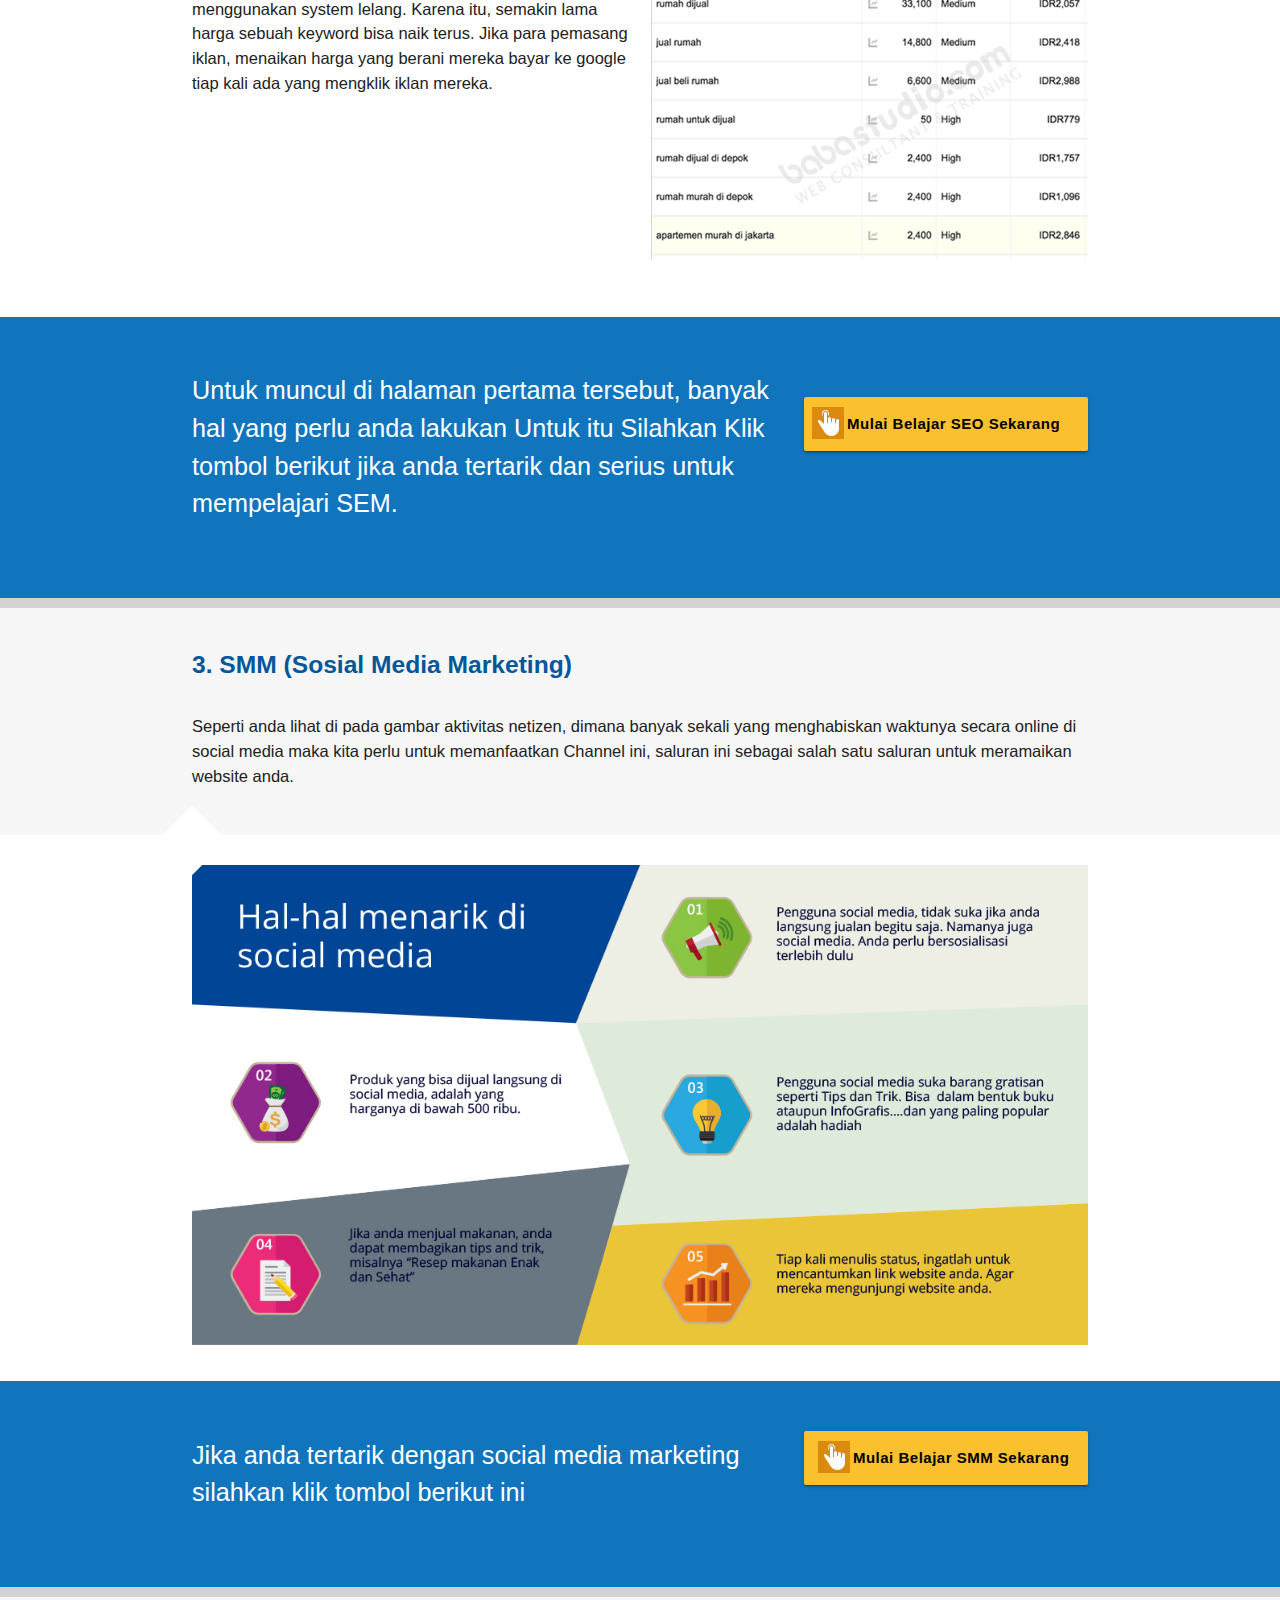
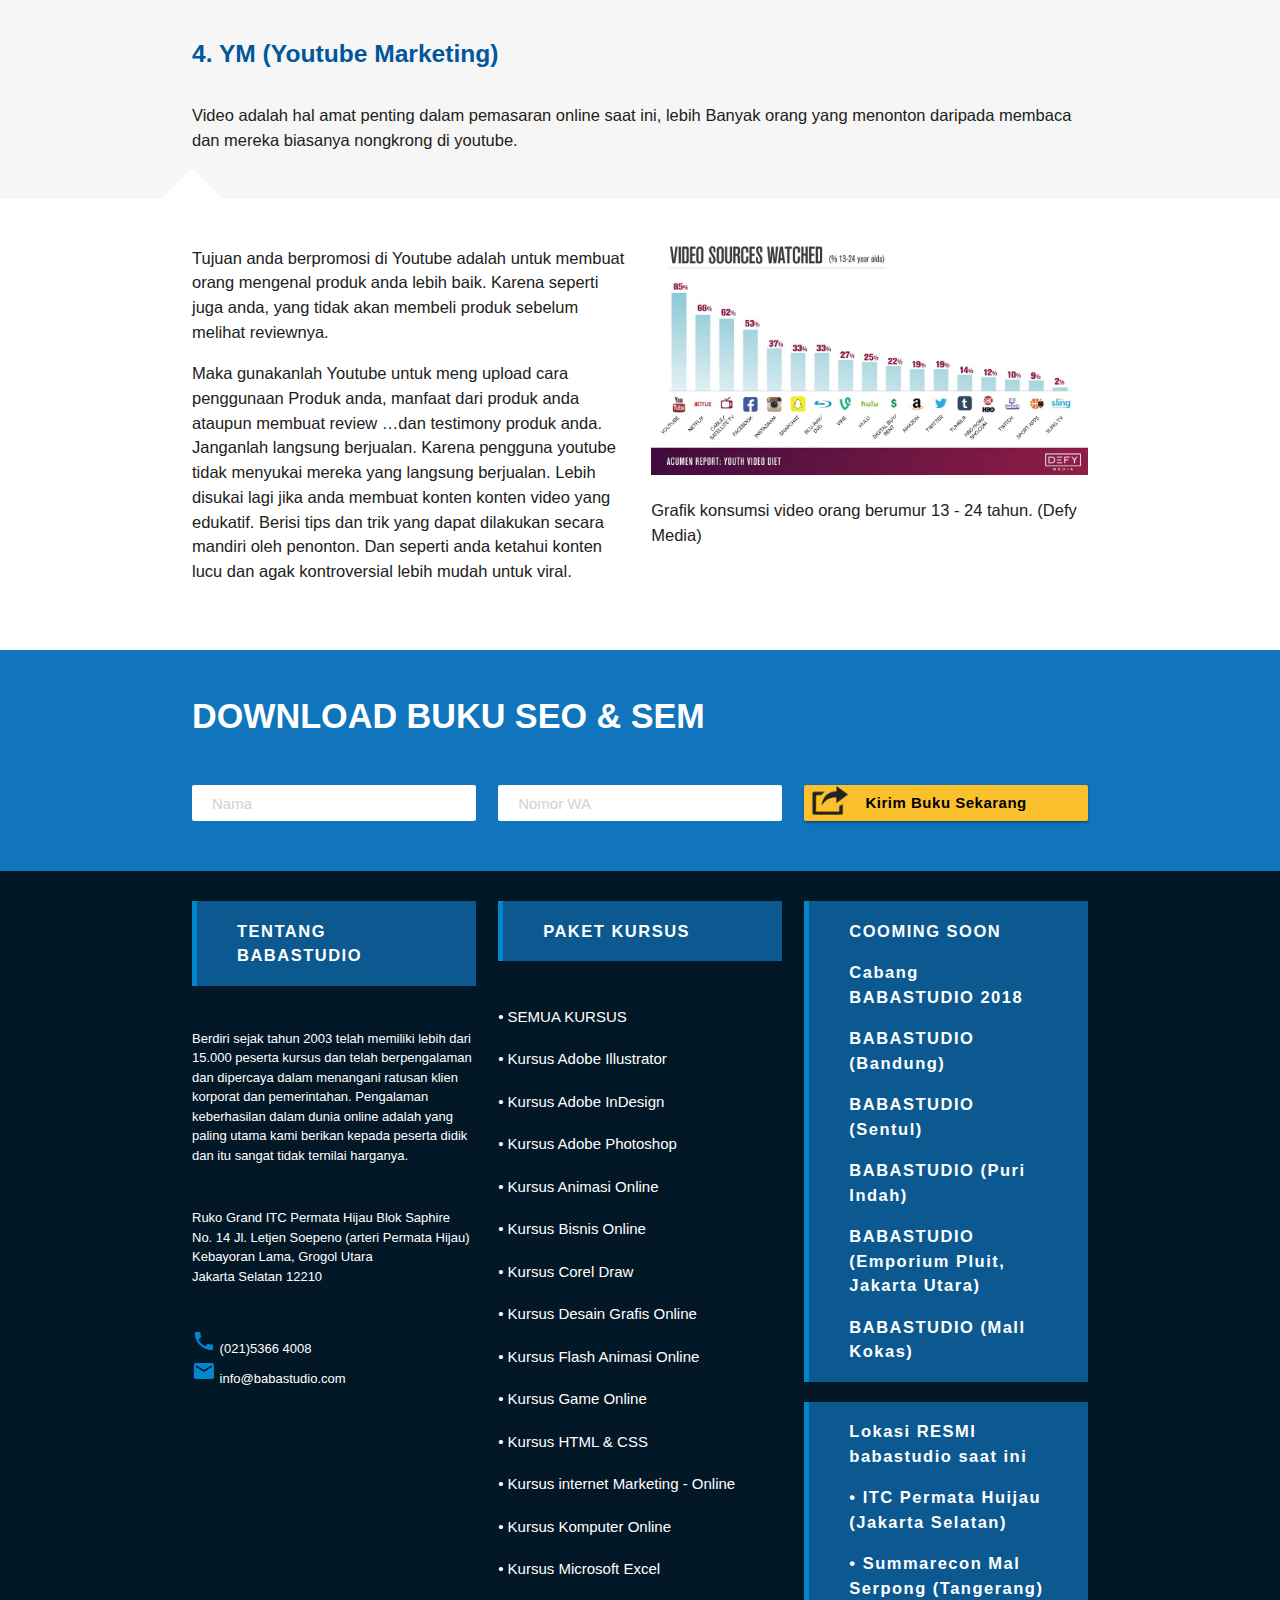
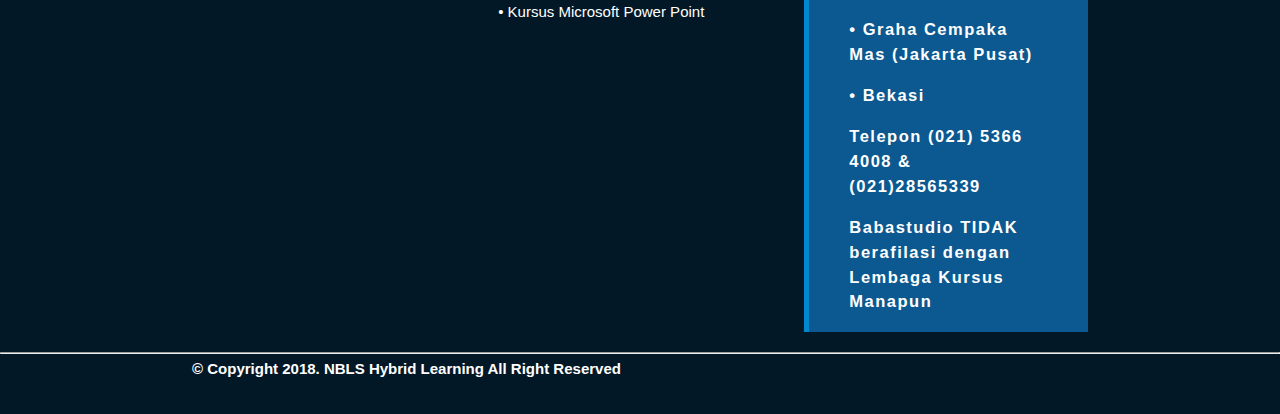
==== commit db8d7862: "font size and image on page 2" ====
--- a/index.html
+++ b/index.html
@@ -258,7 +258,7 @@
     <div class="pages white-bg mt10">
         <div class="container">
             <h5 class="light-blue-text bold text-darken-4">2.  SEM (Search Engine Marketing)</h5>
-                <p class="grey-text text-darken-4 pt20">Ya dengan SEM anda dapat muncul di halaman pertama Google untuk keyword apapun hanya dalam waktu 5 menit, asal…anda mampu bayar…hehehe. Berapa bayarnya? Tergantung sebuah harga sebuah keyword dari google, ada yang dihargai Rp 700 per Klik dan ada yang di hargai ribuan sampai puluhan ribu per klik..</p>
+                <p class="grey-text text-darken-4 pt20">Ya dengan SEM anda dapat muncul di halaman pertama Google untuk keyword apapun hanya dalam waktu 5 menit, asal...anda mampu bayar...hehehe. Berapa bayarnya? Tergantung sebuah harga sebuah keyword dari google, ada yang dihargai Rp 700 per Klik dan ada yang di hargai ribuan sampai puluhan ribu per klik..</p>
         </div>
     </div>
     <section class="white ss-style-triangles-1 pages ">
--- a/assets/css/style.css
+++ b/assets/css/style.css
@@ -13,6 +13,9 @@
      margin: 0;
      padding: 0;
 }
+ p{
+     font-size: 1.1em;
+ }
 .banner
 {
     width: 100%;
@@ -27,6 +30,13 @@
     background: url("../images/banner/banner2.jpg") center no-repeat;
     background-size: cover;
 }
+.banner-6
+{
+    width: 100%;
+    height: 600px;
+    background: url("../images/banner/banner6-real.png") center right 30% no-repeat;
+    background-size: cover;
+}
 .banner-4
 {
     width: 100%;
@@ -51,6 +61,12 @@
     width: 100%;
     height: 600px;
     background: url("../images/banner/banner5.jpg") center no-repeat;
+    background-size: cover;
+}
+.banner-9{
+    width: 100%;
+    height: 450px;
+    background: linear-gradient(to right, #233f70, #2e70b0);
     background-size: cover;
 }
 .uppercase{
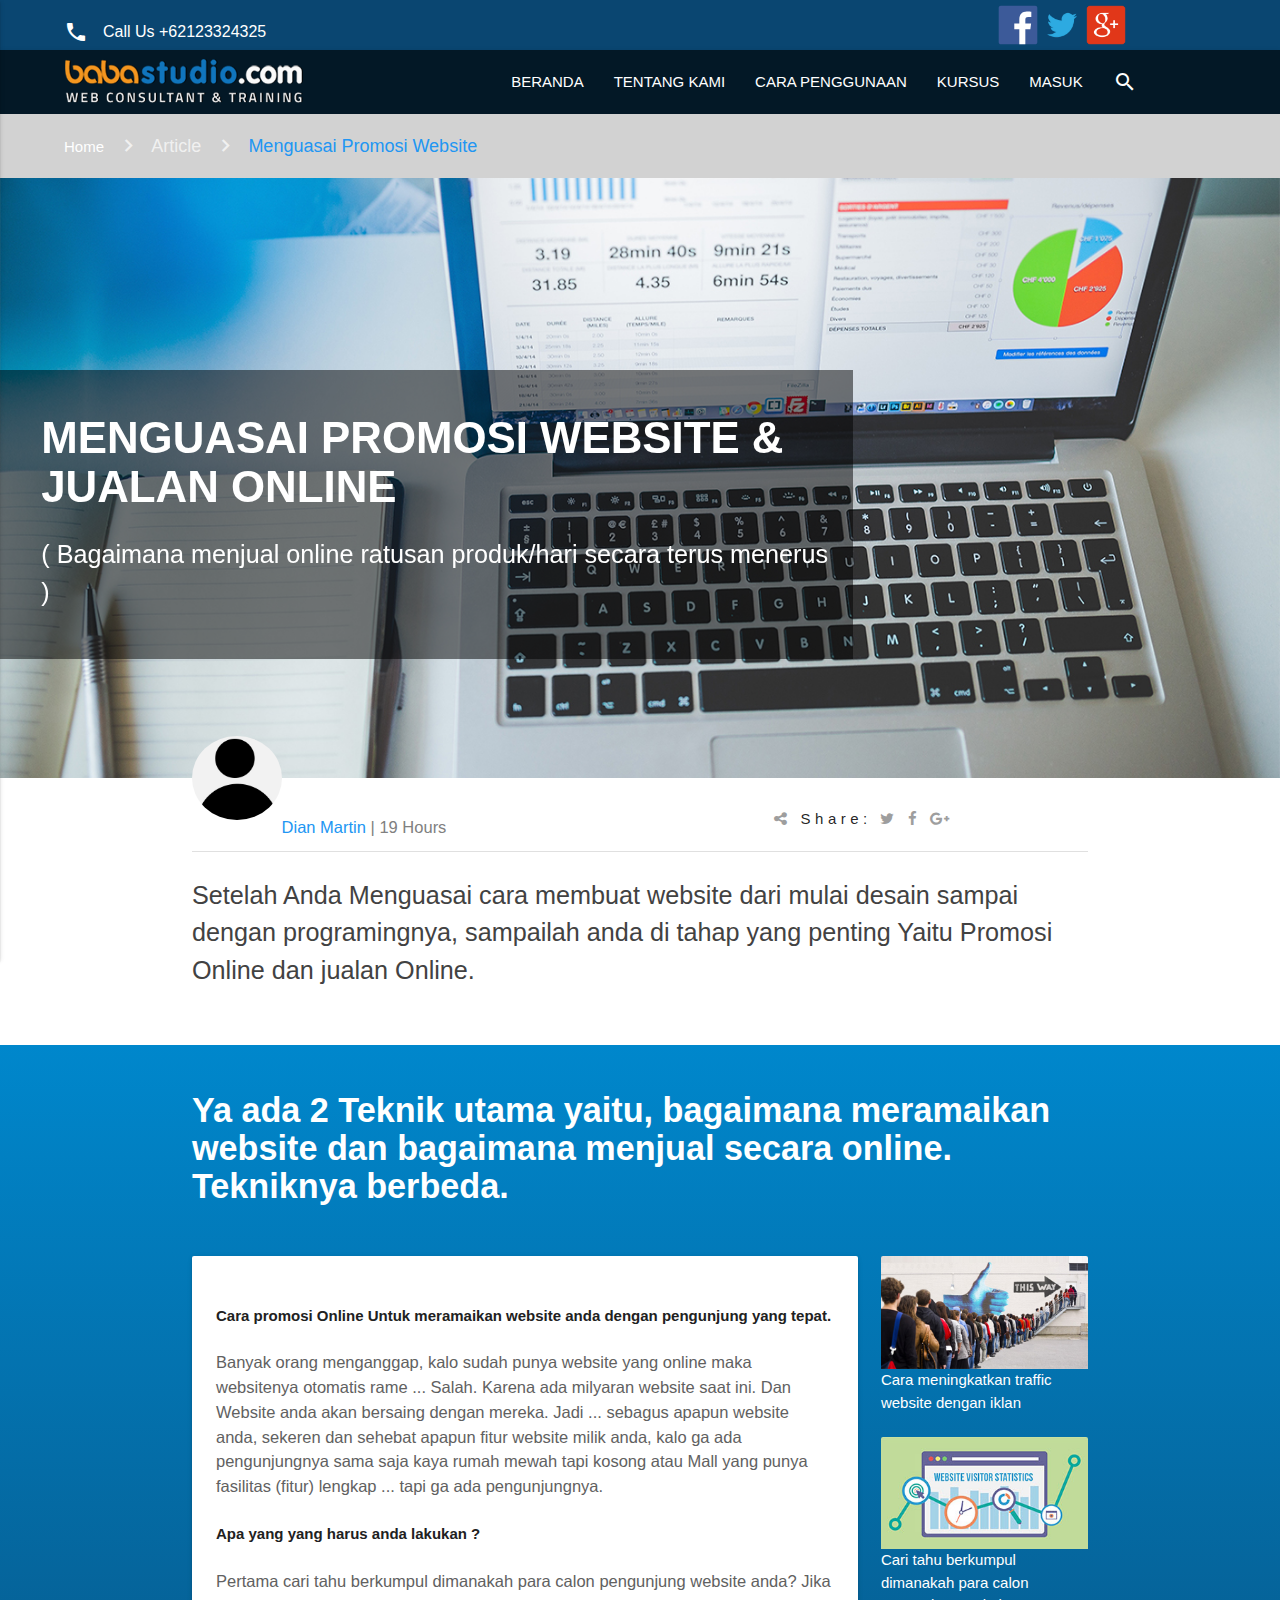
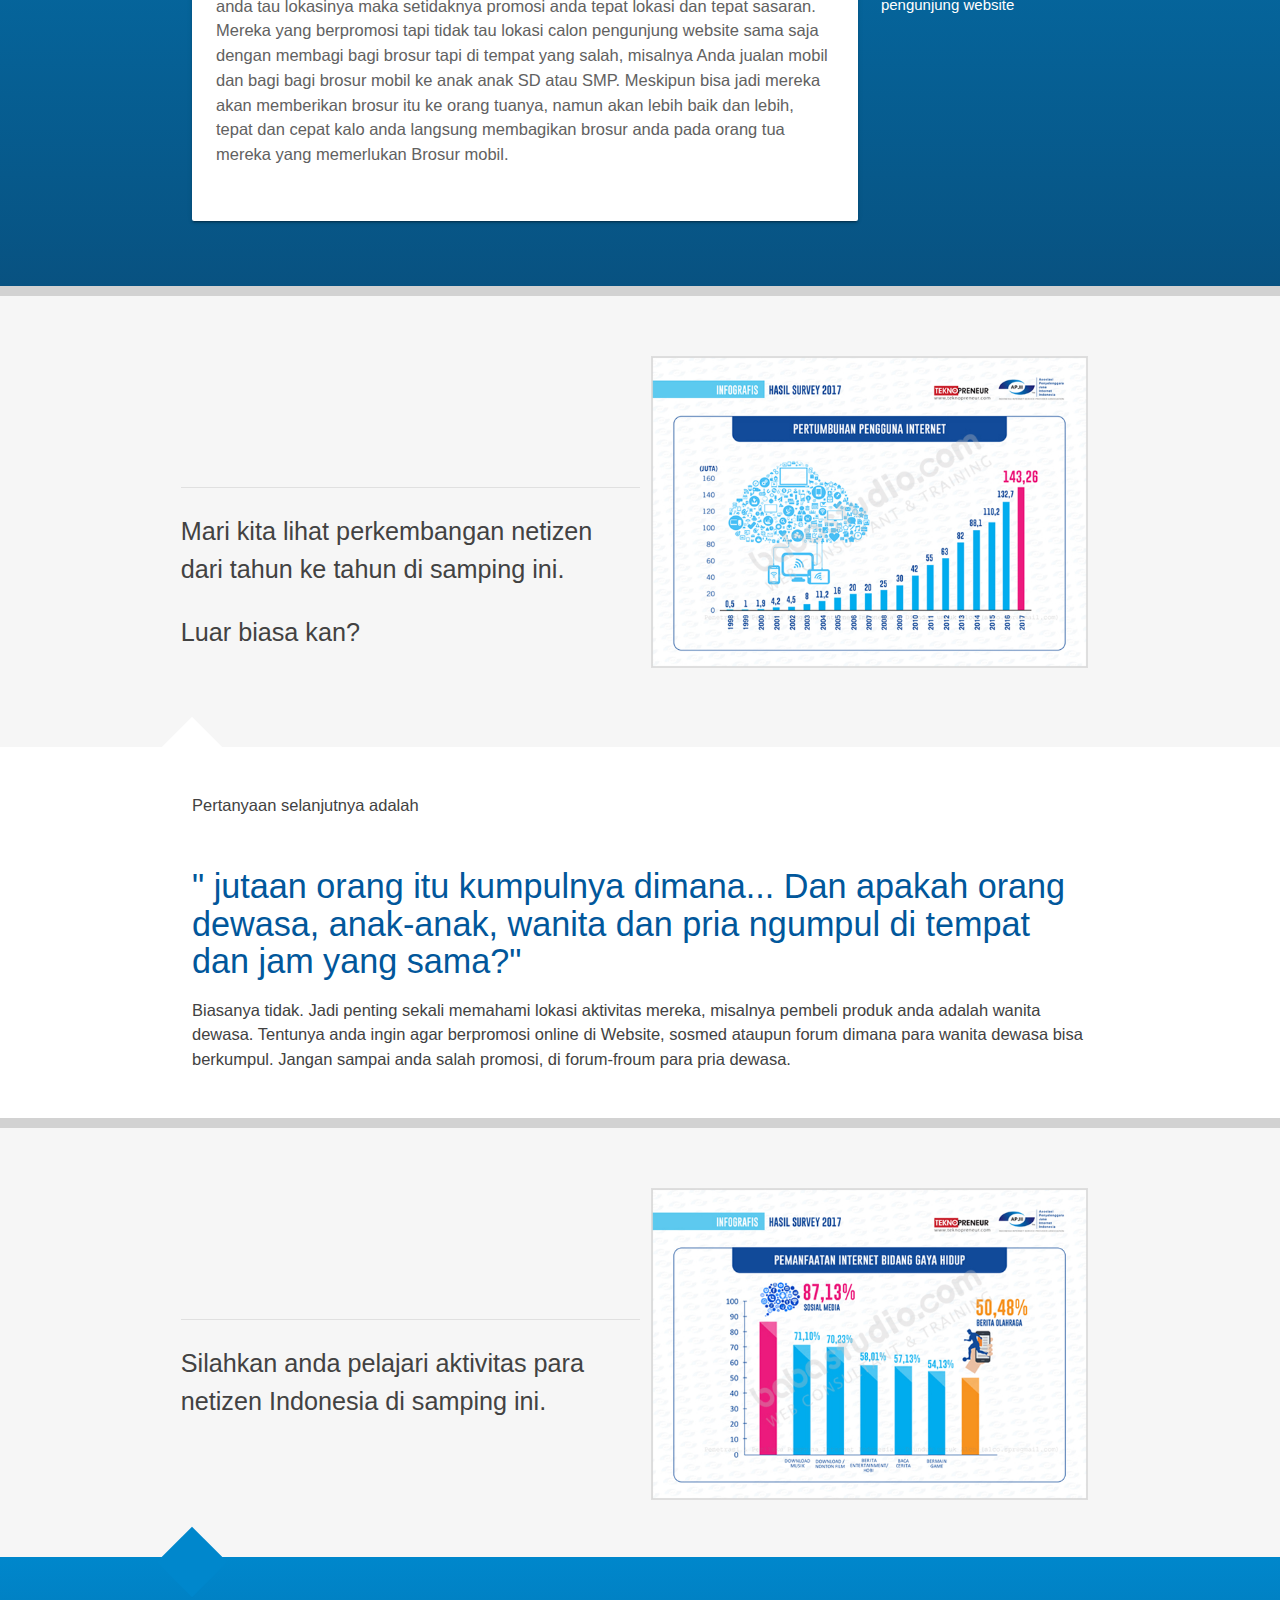
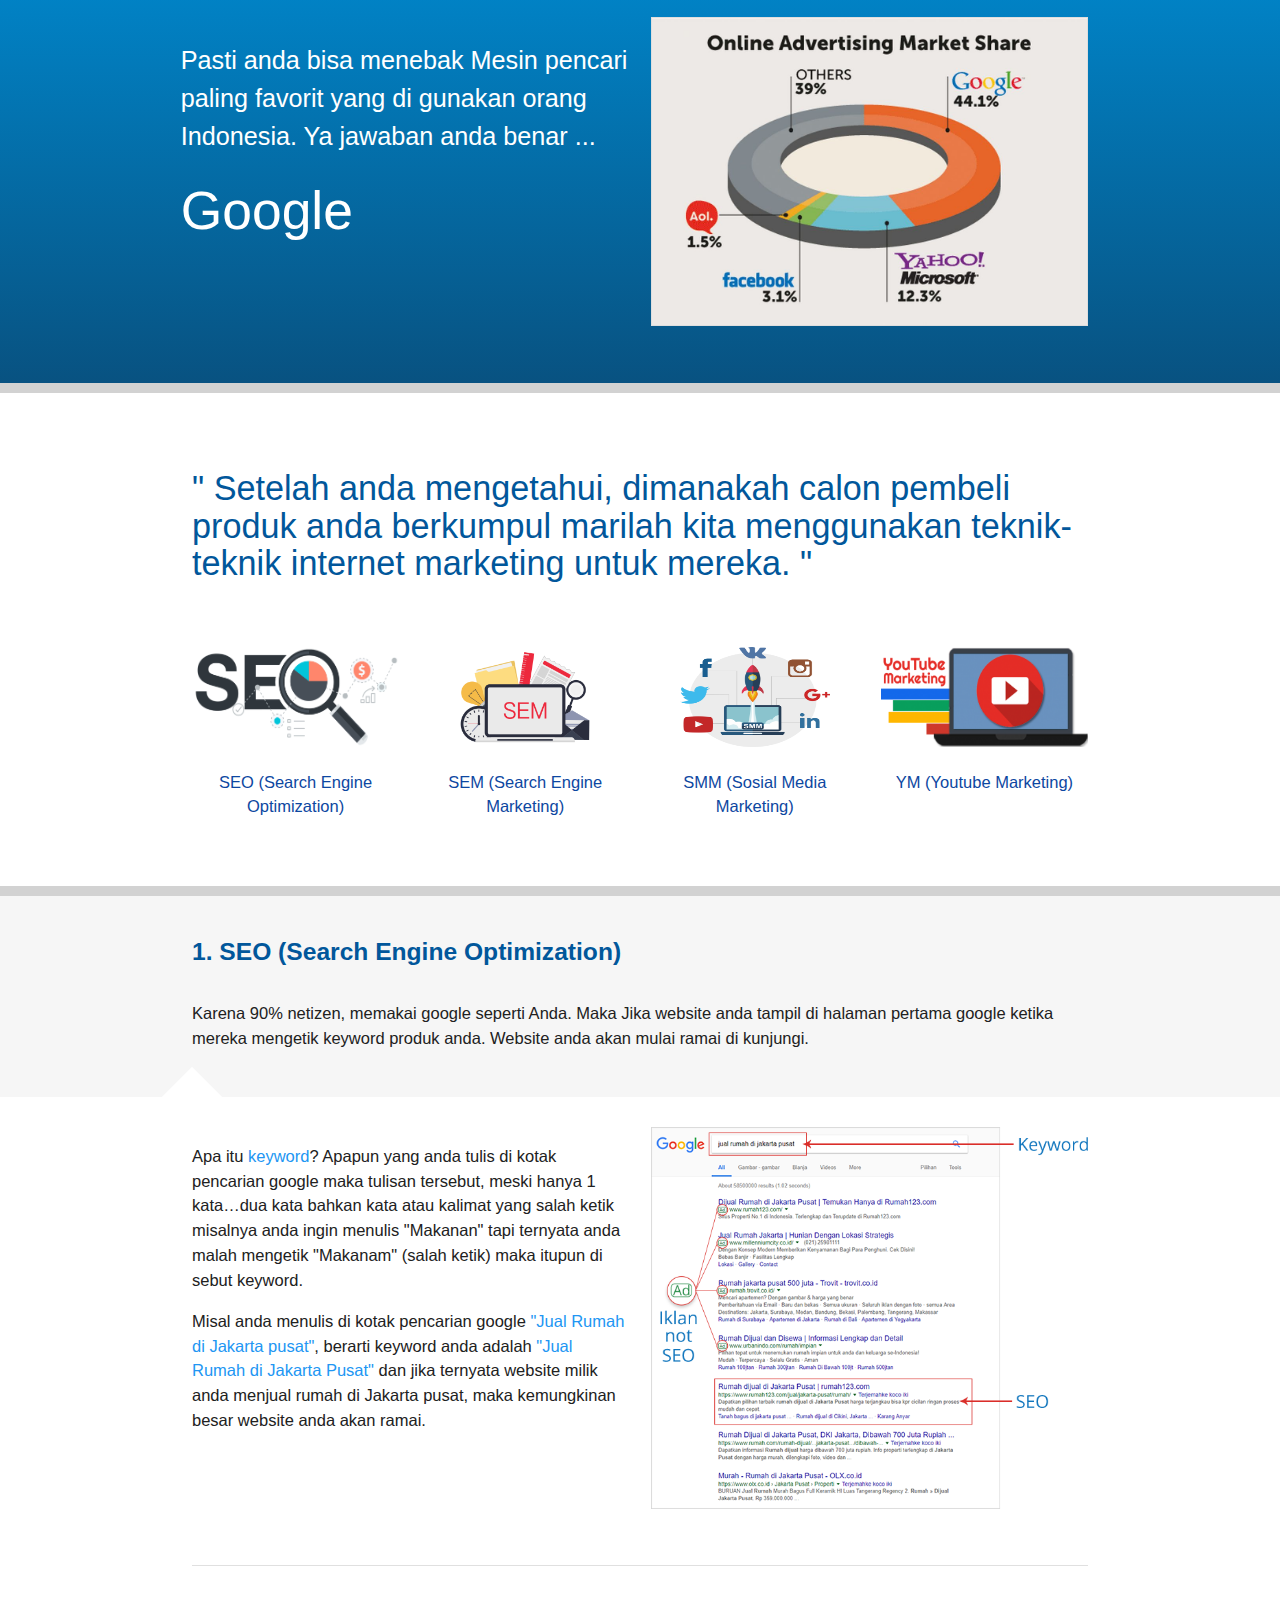
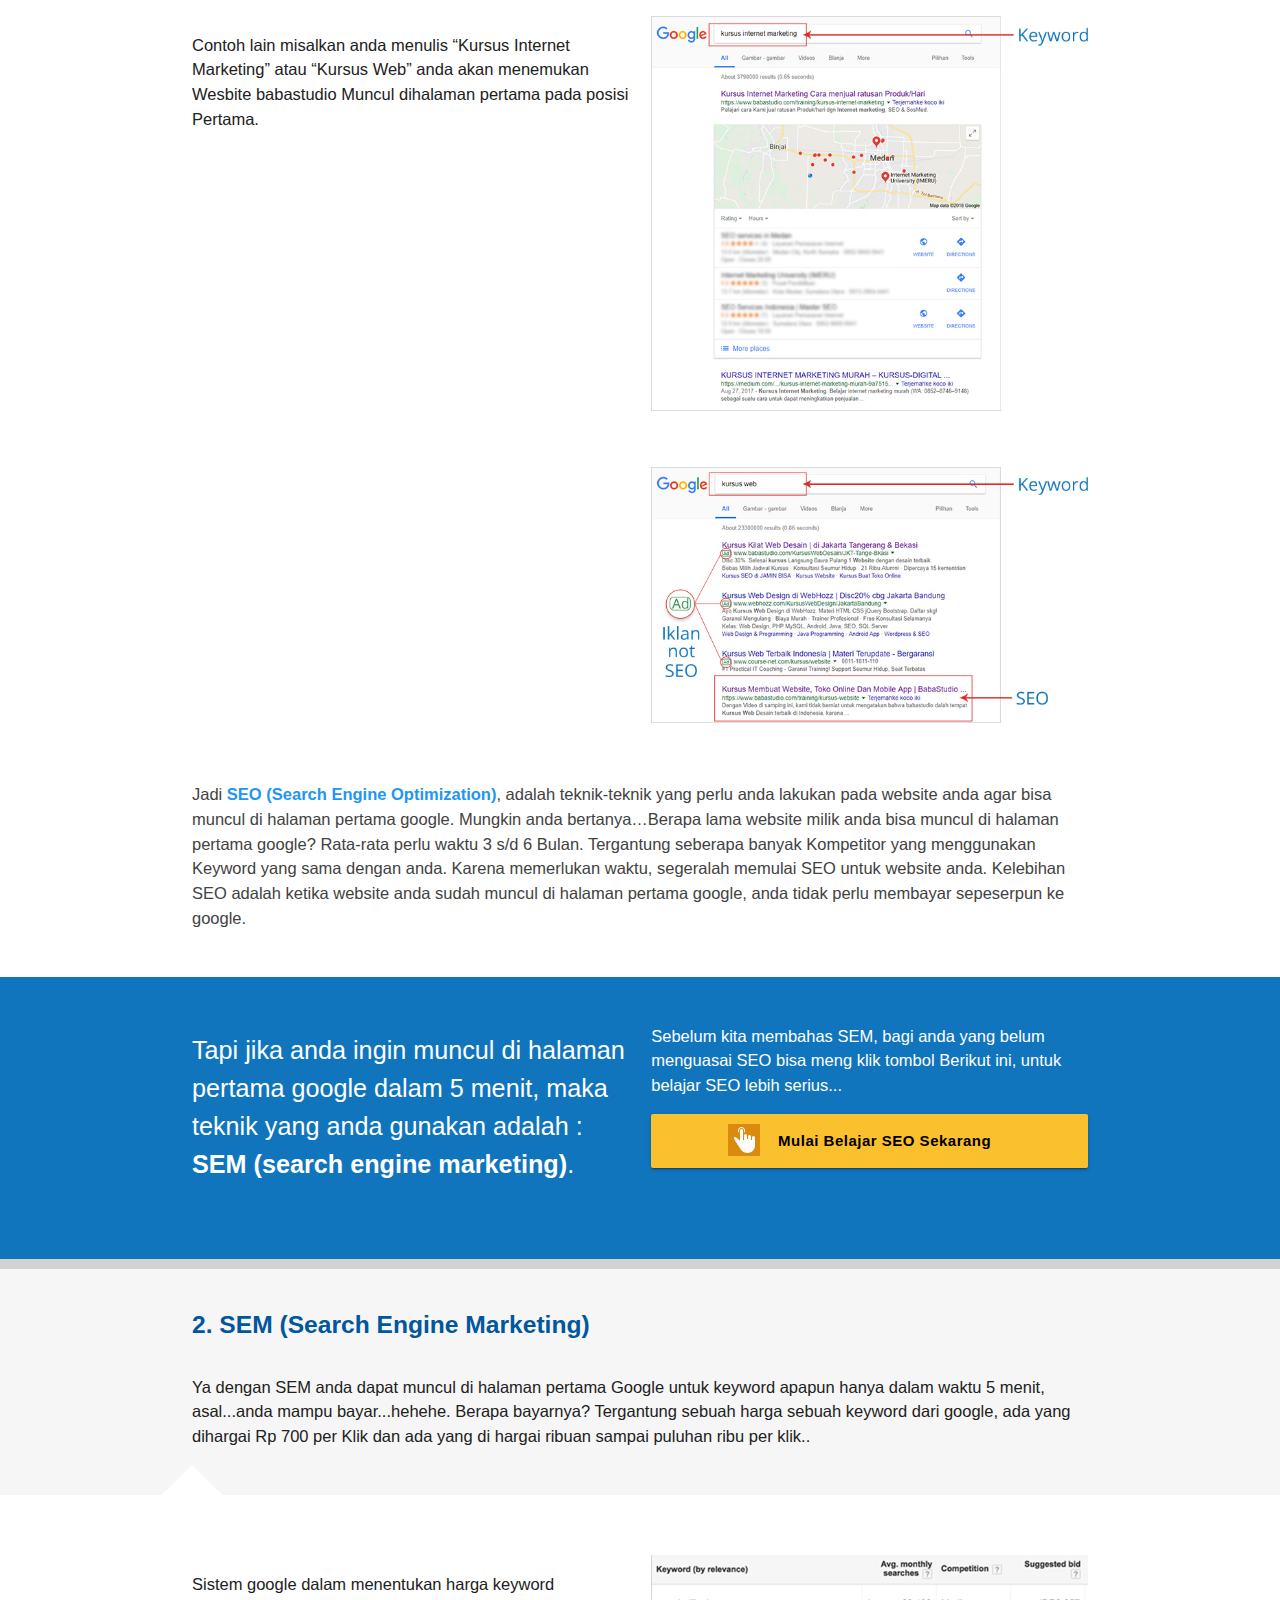
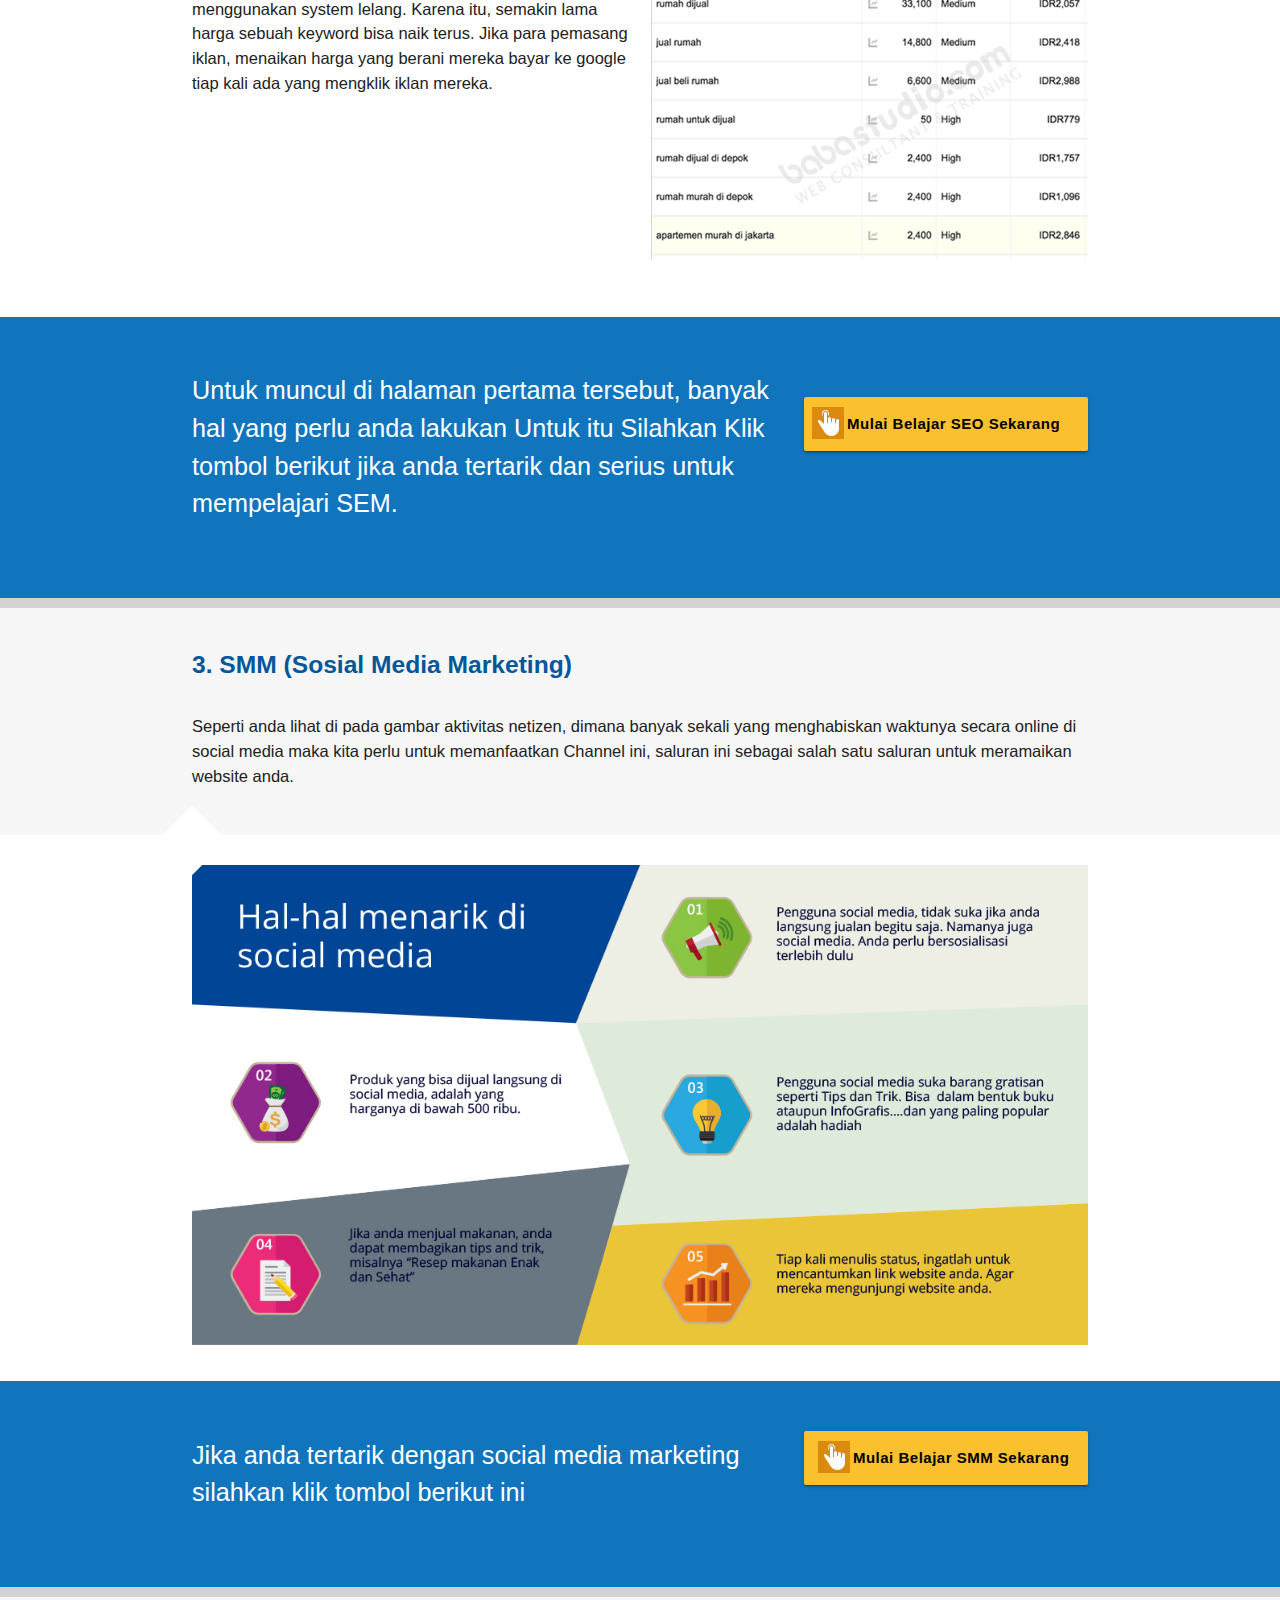
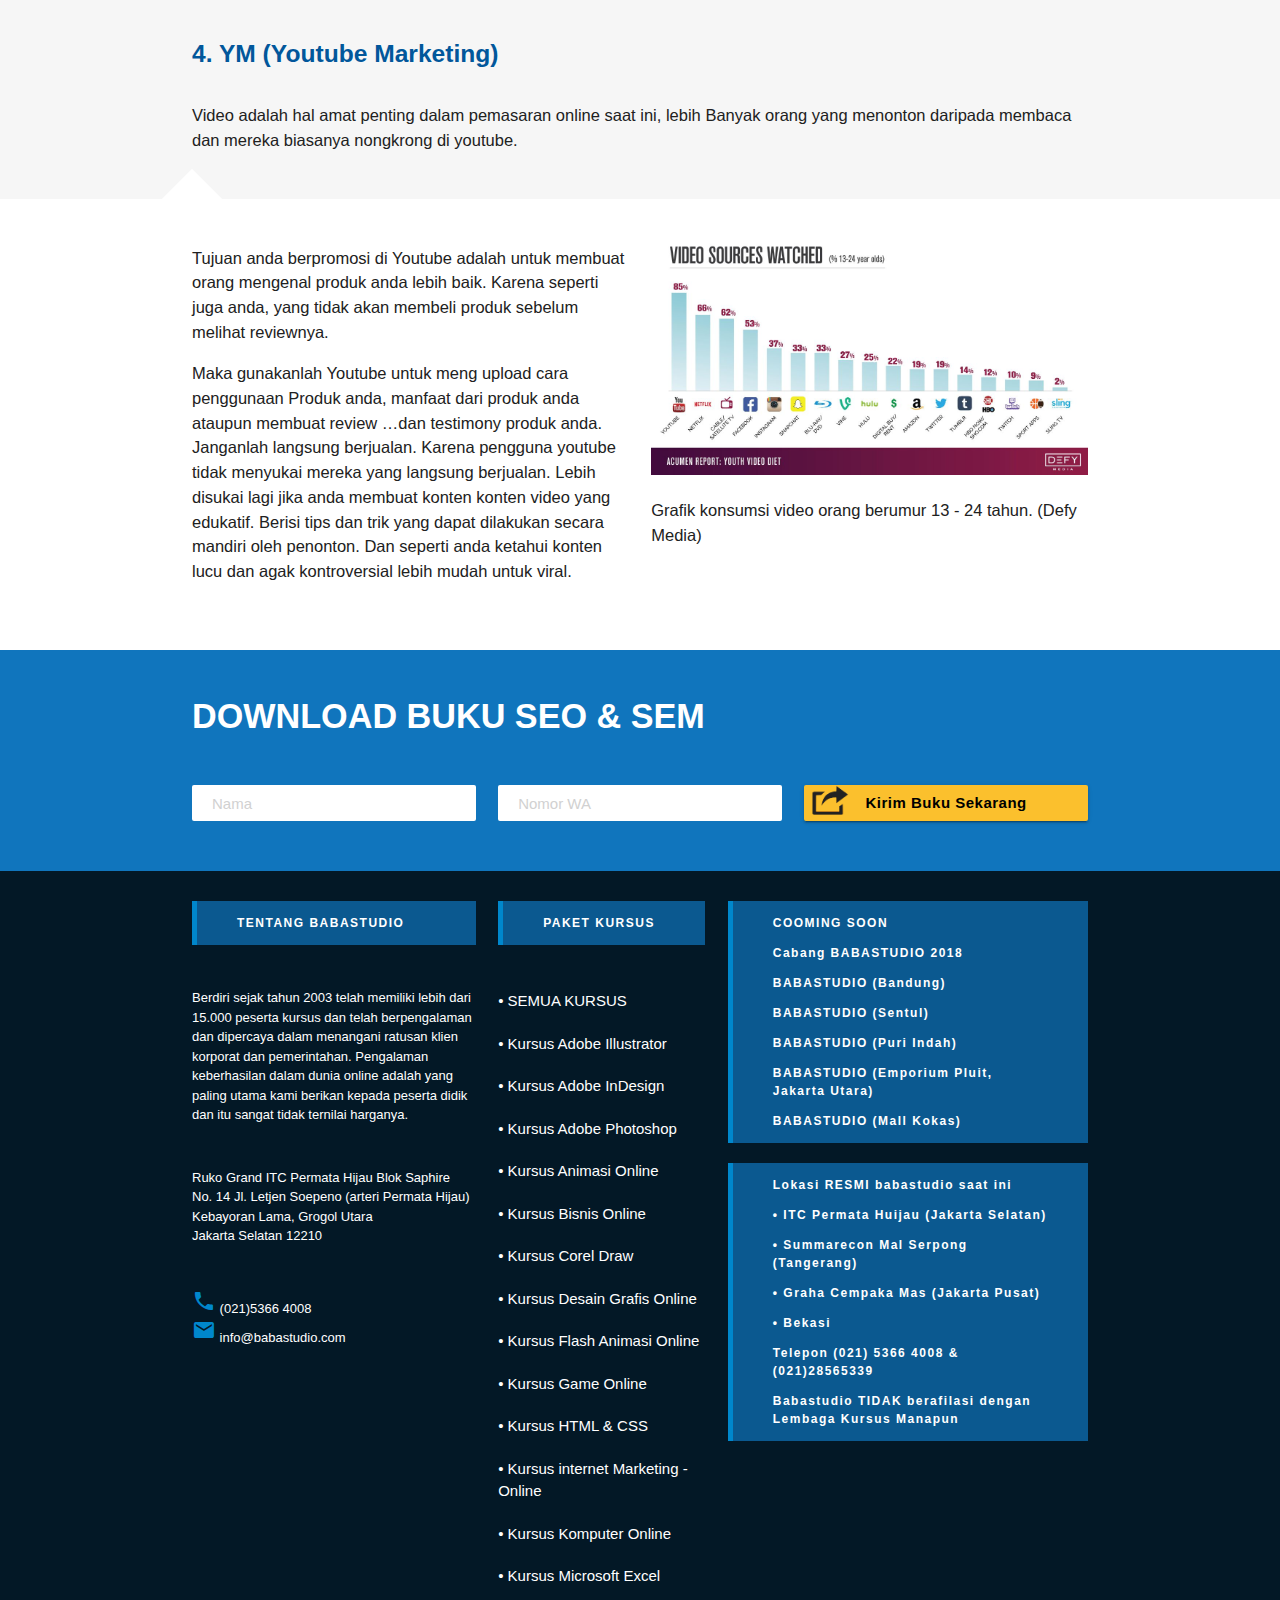
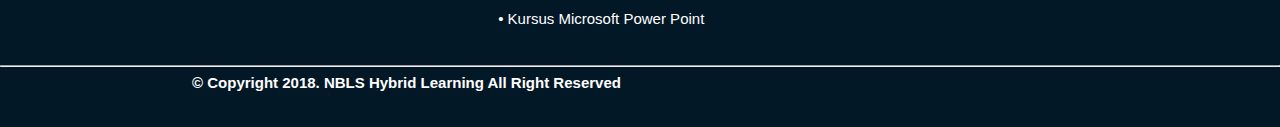
==== commit e8bef0f8: "card size  on footer" ====
--- a/index.html
+++ b/index.html
@@ -355,7 +355,7 @@
             <div class="row">
                 <div class="col m4 s12">
                     <div class="square-line">
-                        <p class="bold white-text uppercase">tentang babastudio</p>
+                        <p class="bold white-text uppercase" style="font-size: .8em">tentang babastudio</p>
                     </div>
                     <p class="white-text thin-text pt30" style="font-size:13px;">Berdiri sejak tahun 2003 telah memiliki lebih dari<br/>
 					15.000 peserta kursus dan telah berpengalaman<br/>
@@ -372,9 +372,9 @@
 					<i class="material-icons" style="color:#0087cc;">call</i><span > (021)5366 4008</span><br/>
 					<i class="material-icons" style="color:#0087cc;">email</i><span> info@babastudio.com</span><br/></p>
                 </div>
-                <div class="col m4 s12">
+                <div class="col m3 s12">
                     <div class="square-line">
-                        <p class="bold white-text uppercase">paket kursus</p>
+                        <p class="bold white-text uppercase" style="font-size: .8em">paket kursus</p>
                     </div>
                     <ul class="white-text pt30">
                         <li><a href="" class="white-text thin-text uppercase"> &bull; semua kursus </a></li>
@@ -395,7 +395,7 @@
 
                     </ul>
                 </div>
-                <div class="col m4 s12">
+                <div class="col m5 s12">
                     <div class="square-line">
                         <p class="bold white-text uppercase">cooming soon</p>
                         <p class="bold white-text ">Cabang BABASTUDIO 2018</p>
--- a/assets/css/style.css
+++ b/assets/css/style.css
@@ -15,6 +15,9 @@
 }
  p{
      font-size: 1.1em;
+ }
+ .square-line p{
+     font-size: .8em;
  }
 .banner
 {
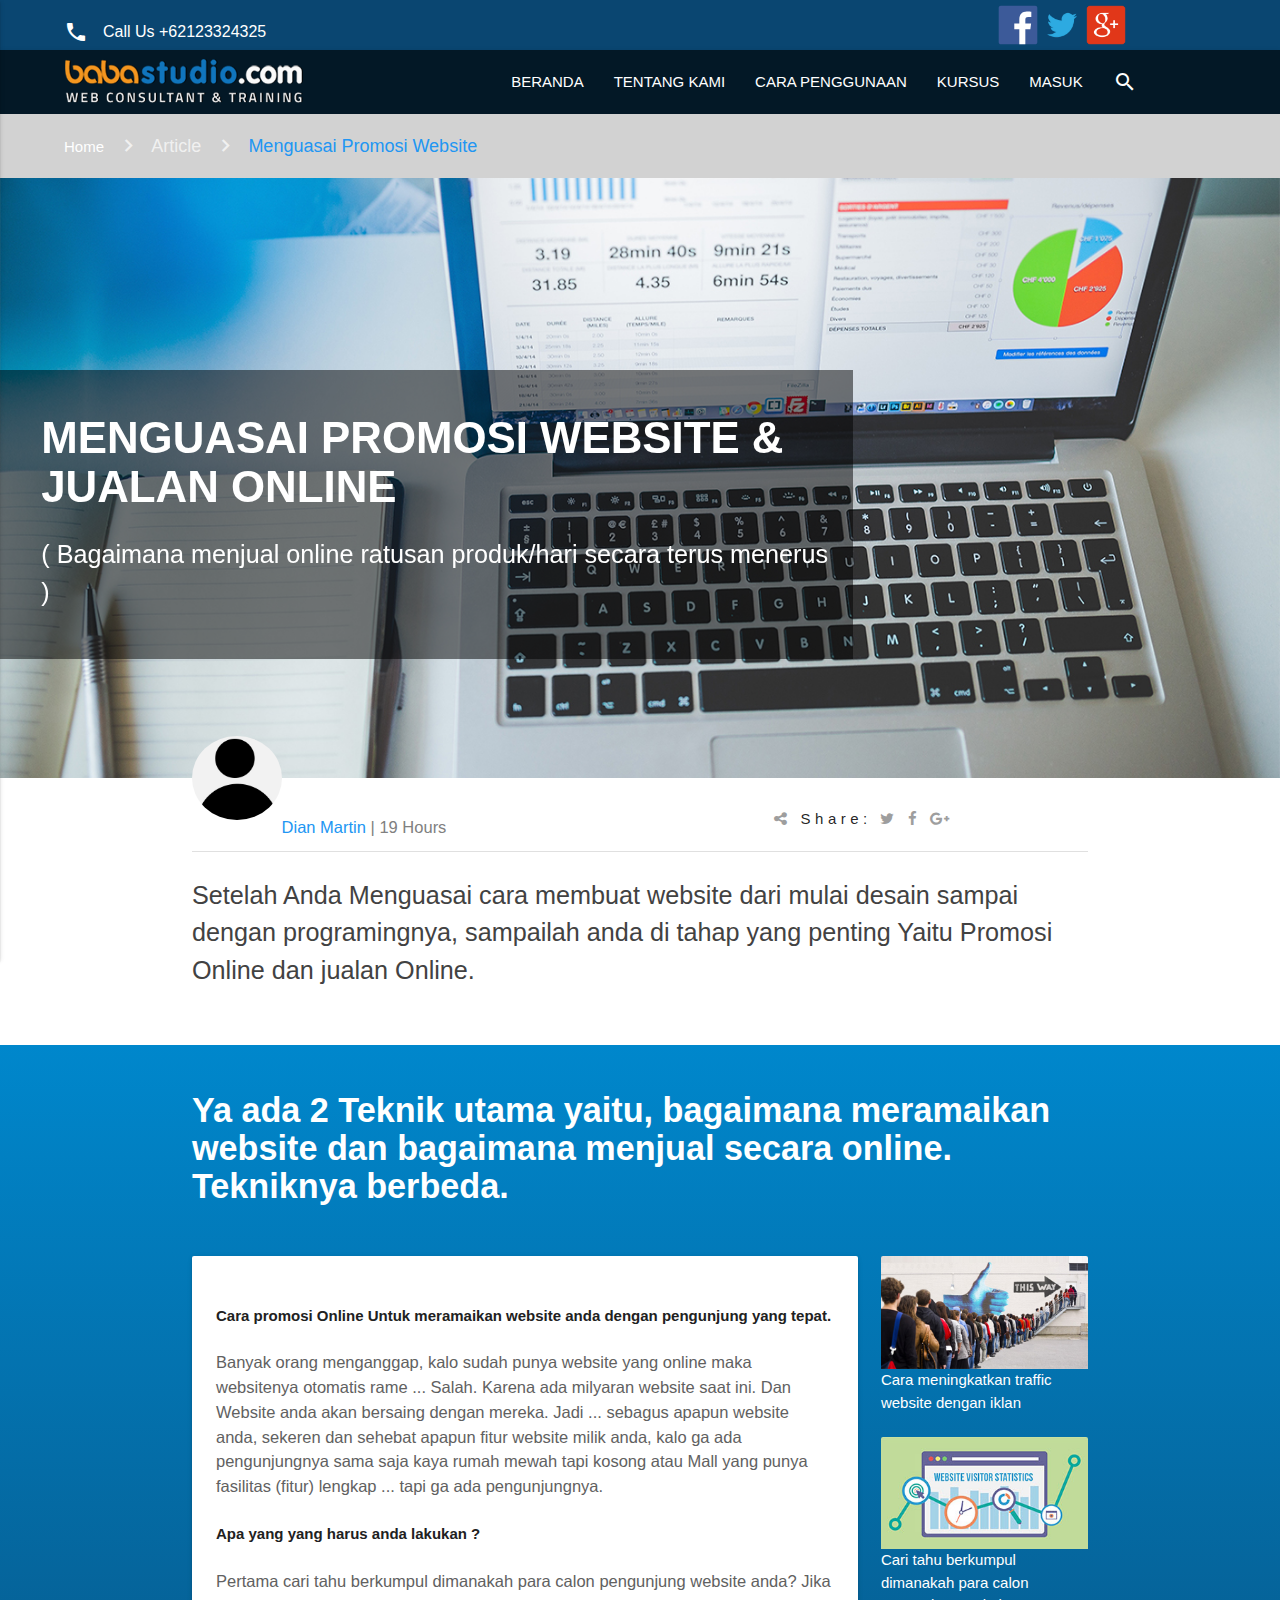
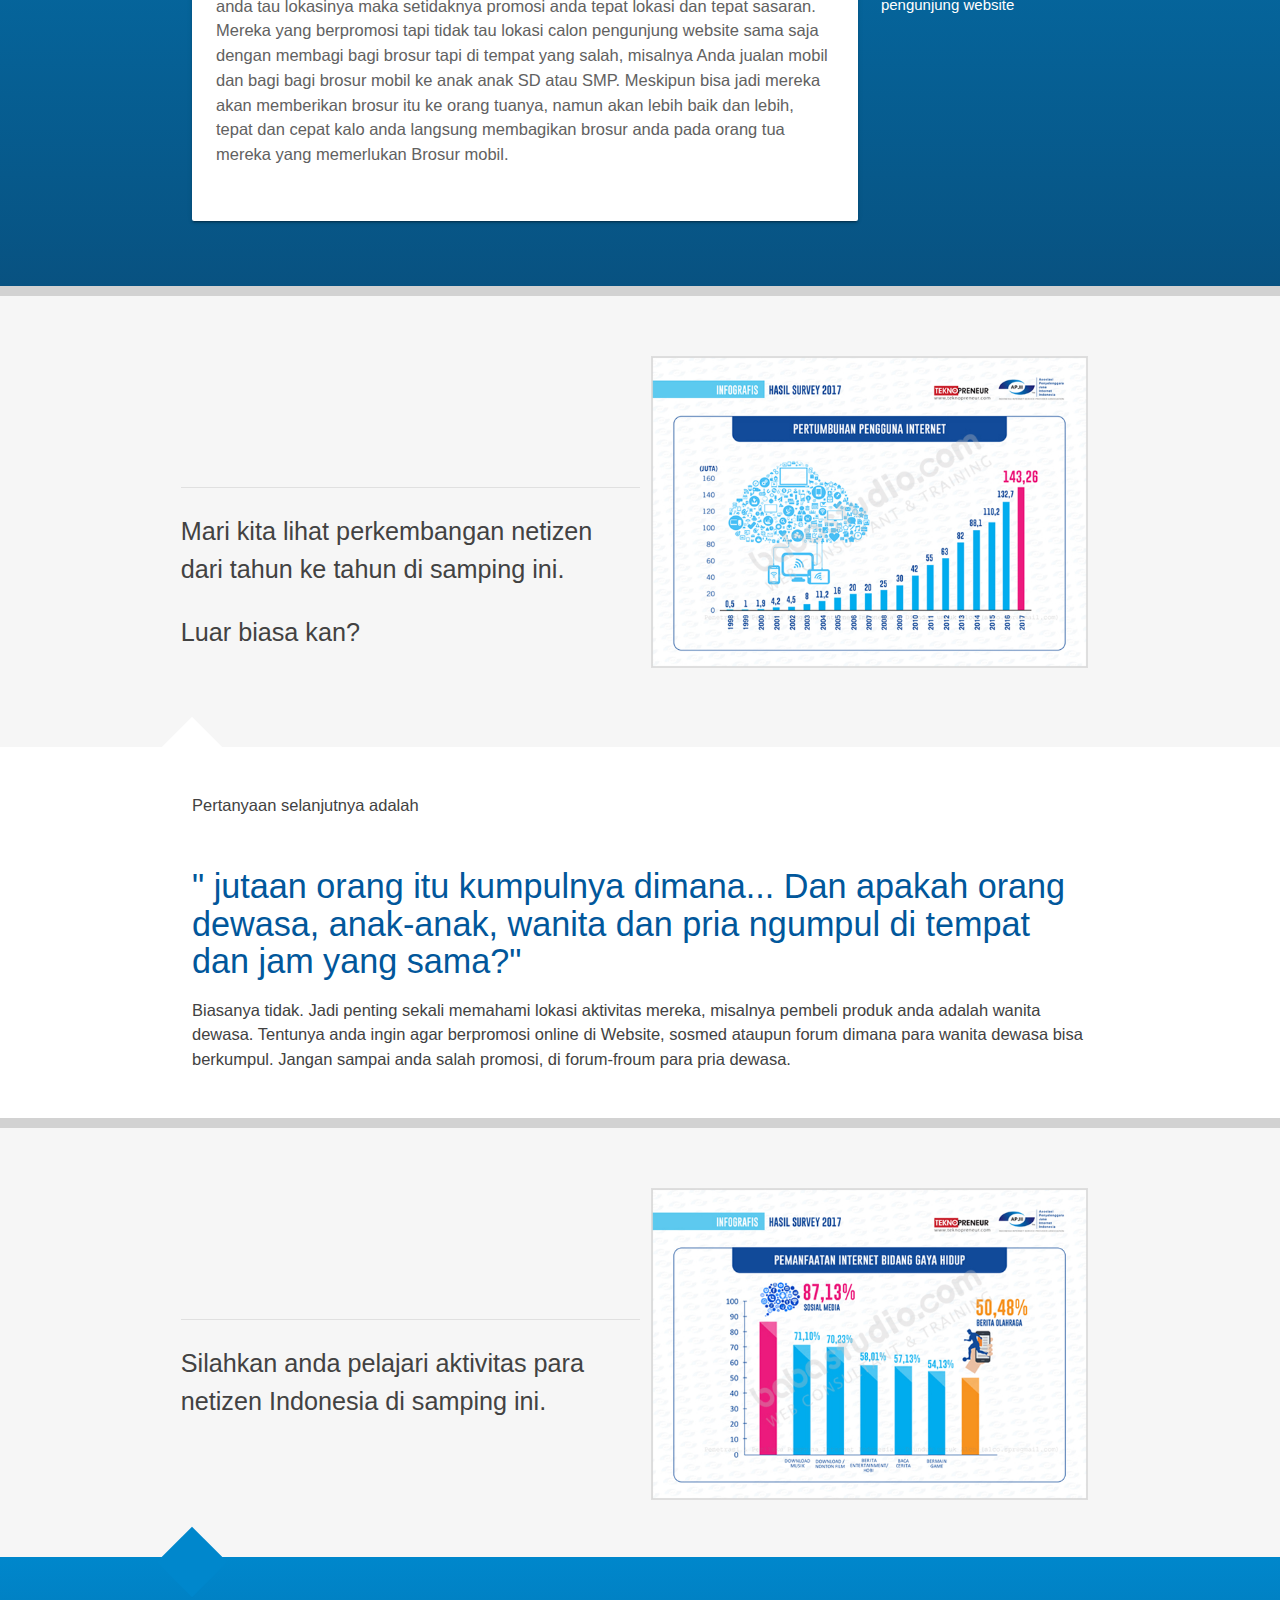
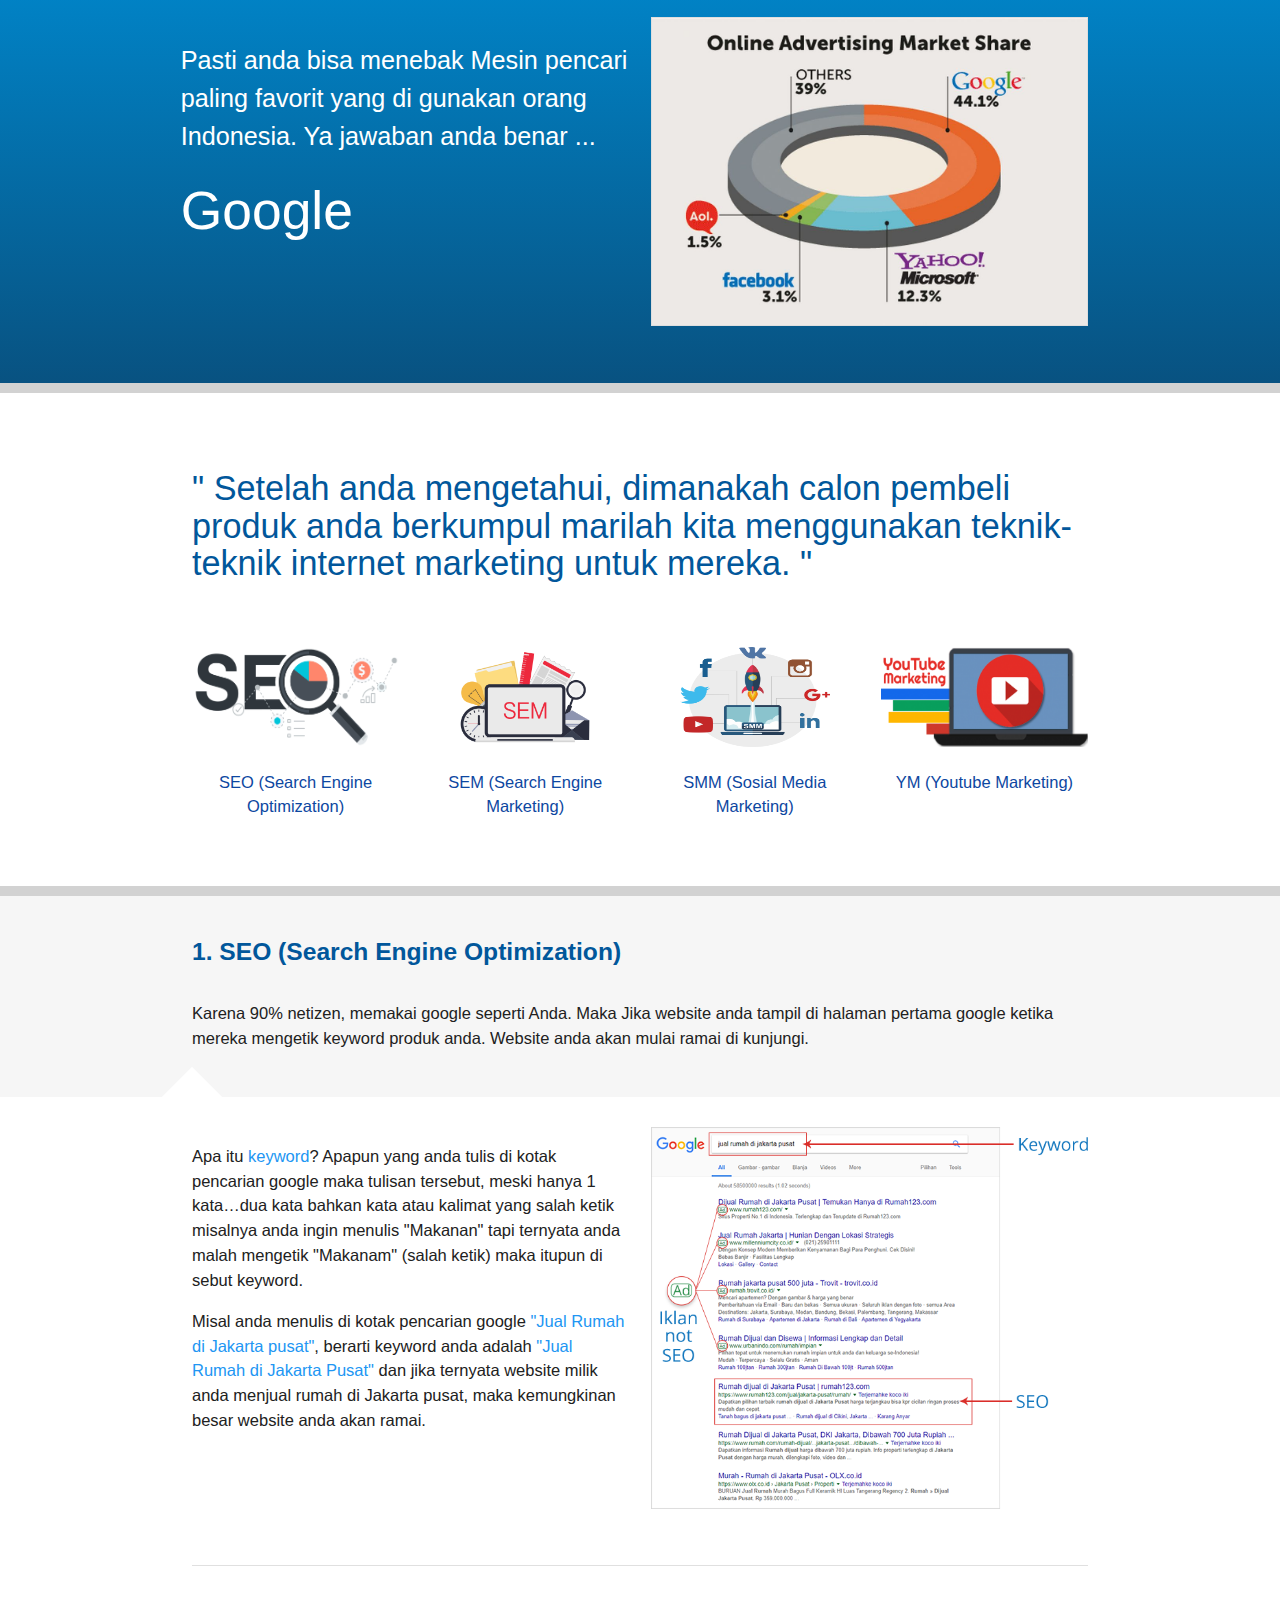
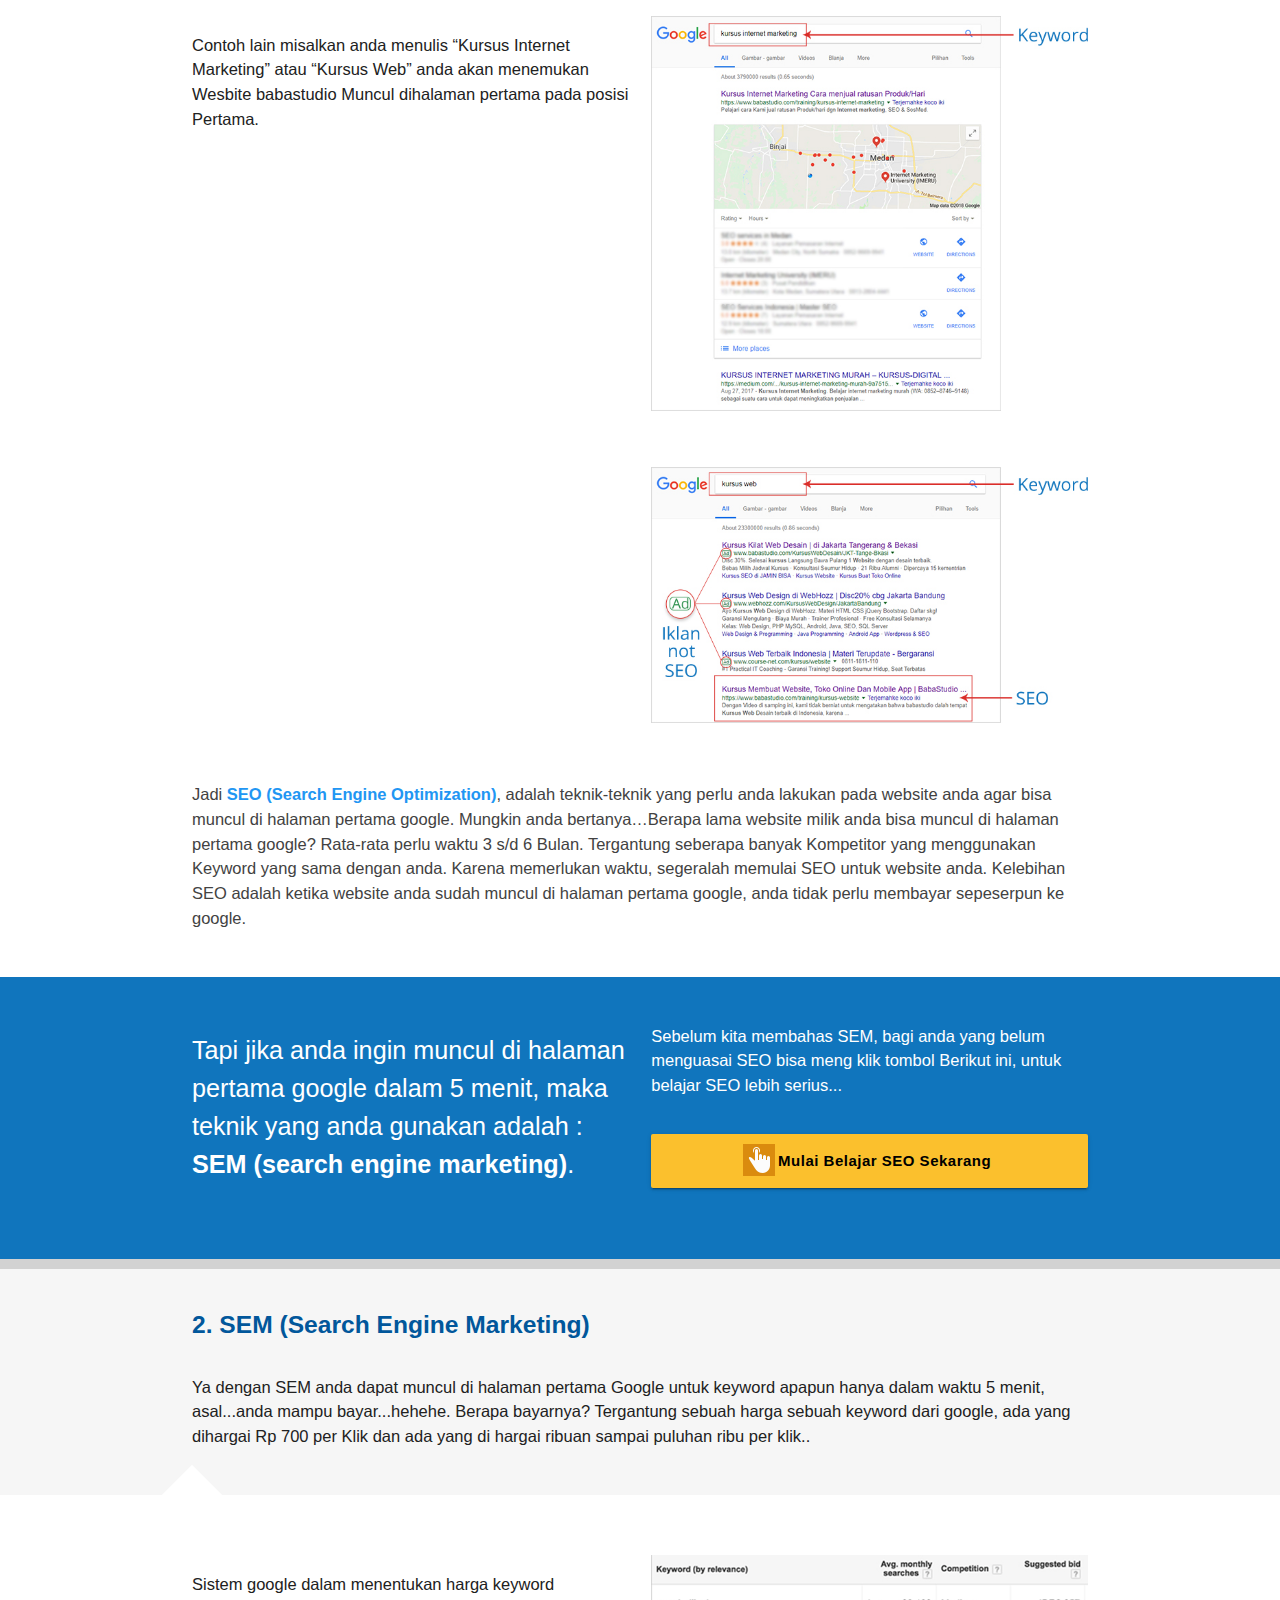
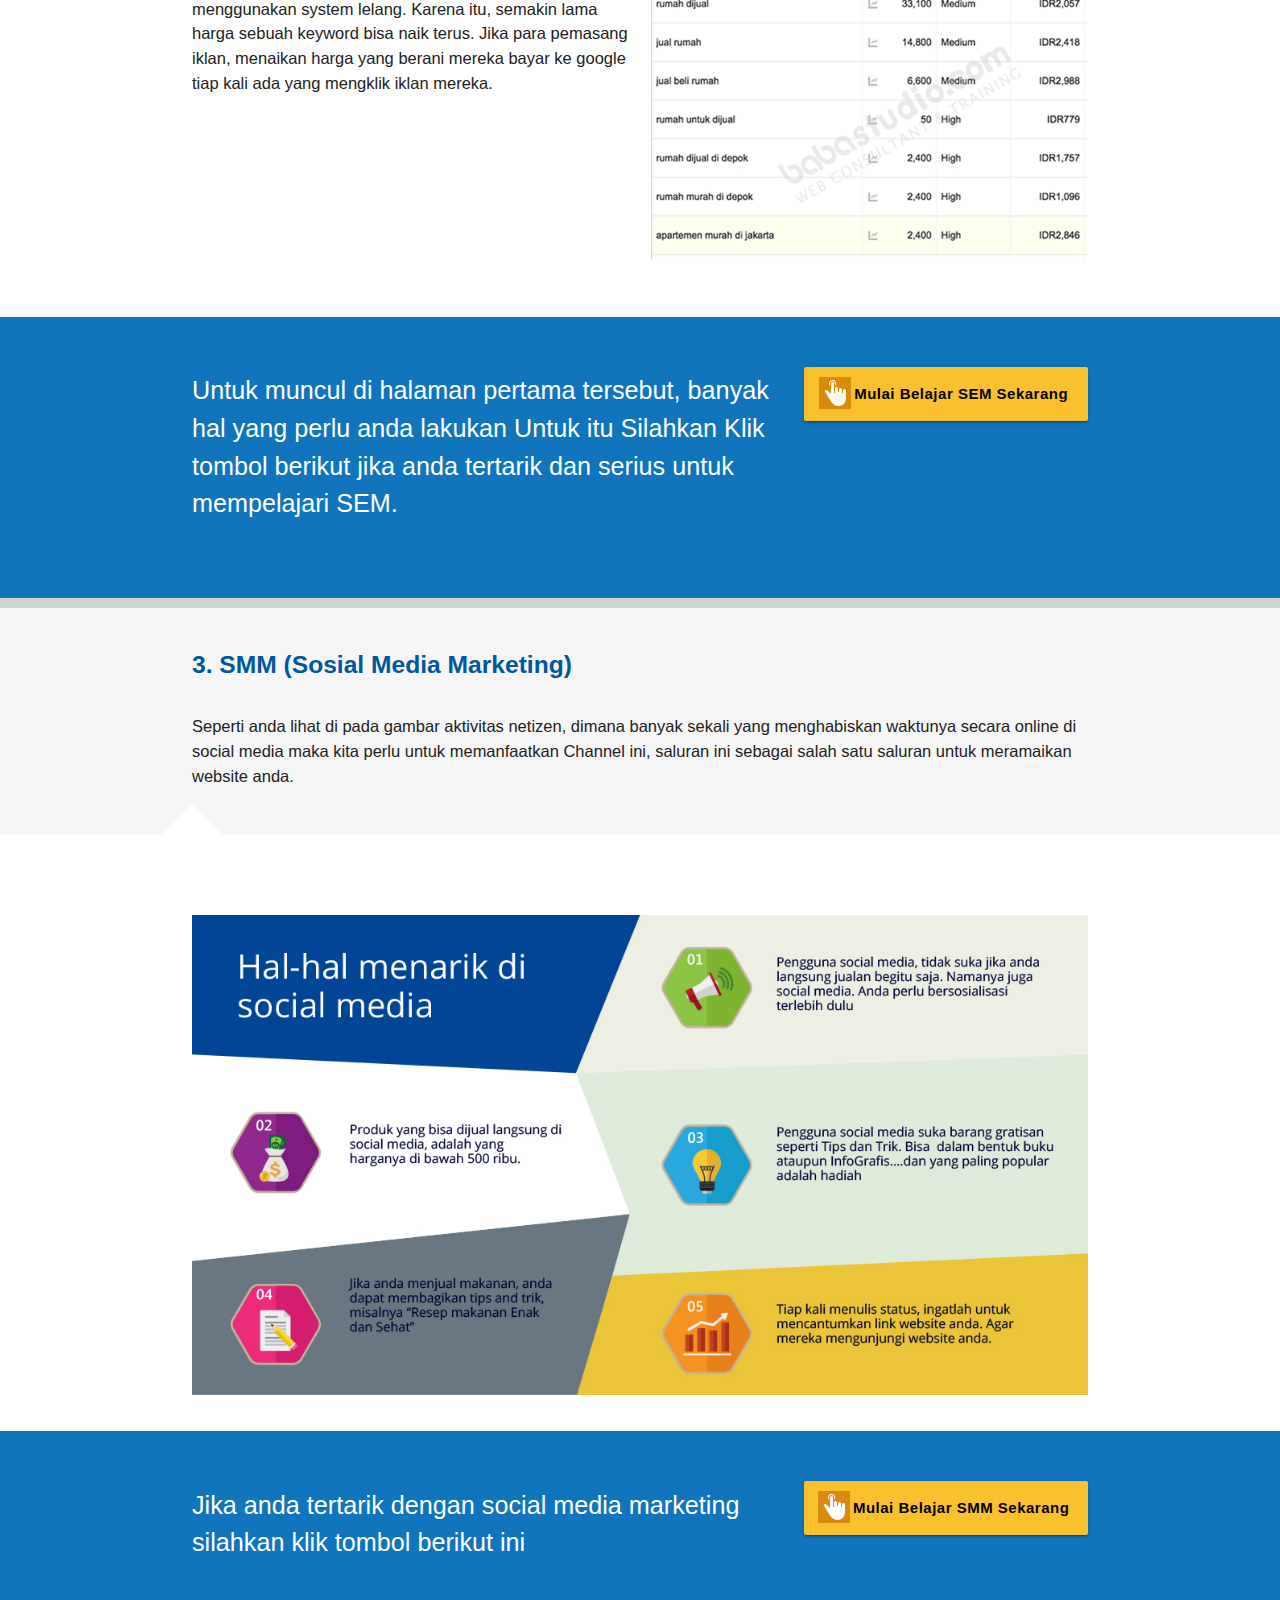
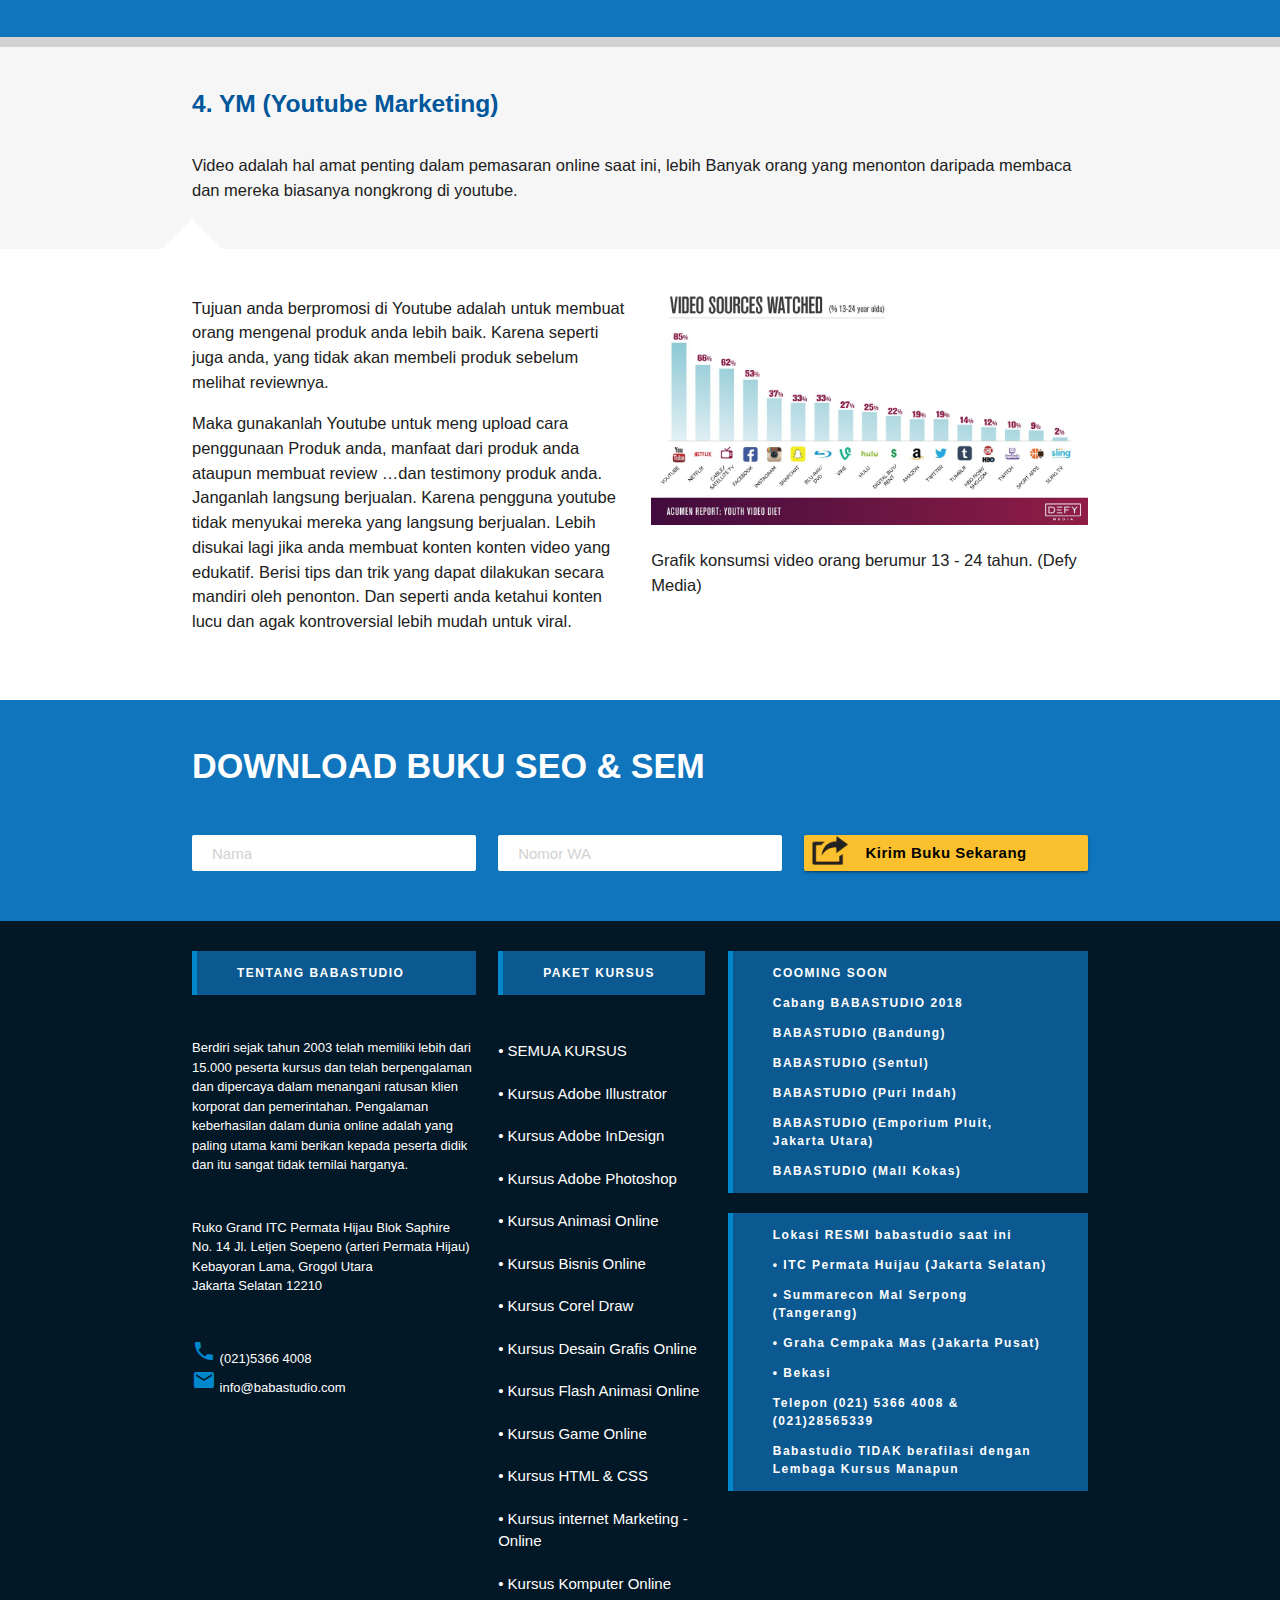
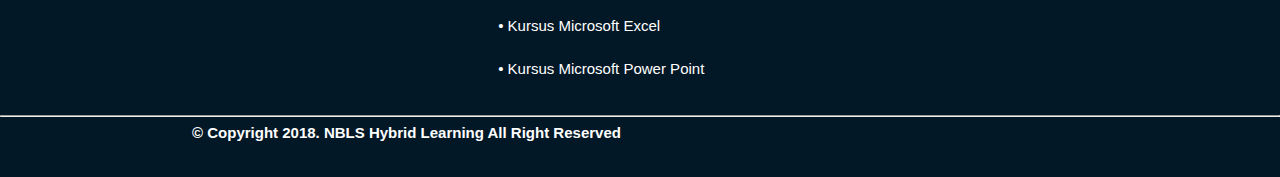
==== commit 92ac9aa9: "update" ====
--- a/index.html
+++ b/index.html
@@ -250,7 +250,7 @@
                 </div>
                 <div class="col m6 s12">
                     <p class="white-text">Sebelum kita membahas SEM, bagi anda yang belum menguasai SEO bisa meng klik tombol Berikut ini, untuk belajar SEO lebih serius...</p>
-                    <button class="btn col m12  yellow darken-2 btn-large black-text bold"><img src="assets/images/icon/icon-button.png" style="position: absolute; margin-left: -20px;padding-top: 10px" alt="" class="responsive-img"> <span style="padding-left: 30px; text-transform: none">Mulai Belajar SEO Sekarang</span></button>
+                    <button class="btn col m12 yellow darken-2 btn-large black-text bold mt20"><img src="assets/images/icon/icon-button.png" style="position: absolute; margin-left: -5px;padding-top: 10px" alt="" class="responsive-img"> <span style="padding-left:30px; text-transform: none">Mulai Belajar SEO Sekarang</span></button>
                 </div>
             </div>
         </div>
@@ -282,7 +282,7 @@
                     <p class="flow-text white-text">Untuk muncul di halaman pertama tersebut, banyak hal yang perlu anda lakukan Untuk itu Silahkan Klik tombol berikut jika anda tertarik dan serius untuk mempelajari SEM. </p>
                 </div>
                 <div class="col m4 s12">
-                    <button class="btn col m12  yellow darken-2 btn-large black-text bold mt50" style="height: auto;"><img src="assets/images/icon/icon-button.png" style="position: absolute; margin-left: -20px;padding-top: 10px" alt="" class="responsive-img"> <span style="padding-left: 15px; text-transform: none">Mulai Belajar SEO Sekarang</span></button>
+                        <button class="btn col m12 yellow darken-2 btn-large black-text bold mt20"><img src="assets/images/icon/icon-button.png" style="position: absolute; margin-left: -5px;padding-top: 10px" alt="" class="responsive-img"> <span style="padding-left:30px; text-transform: none">Mulai Belajar SEM Sekarang</span></button>
                 </div>
             </div>
         </div>
@@ -296,7 +296,7 @@
     <section class="white ss-style-triangles-1 pages ">
         <div class="container">
             <div class="center">
-                <img src="assets/images/other/hal-menarik.jpg" alt="" class="r responsive-img">
+                <img src="assets/images/other/hal-menarik.jpg" alt="" class="mt50 responsive-img">
             </div>
         </div>
     </section>
--- a/assets/css/style.css
+++ b/assets/css/style.css
@@ -19,6 +19,10 @@
  .square-line p{
      font-size: .8em;
  }
+ .capitalize
+ {
+     text-transform: capitalize;
+ }
 .banner
 {
     width: 100%;
@@ -62,7 +66,7 @@
 .banner-5
 {
     width: 100%;
-    height: 600px;
+    height: 500px;
     background: url("../images/banner/banner5.jpg") center no-repeat;
     background-size: cover;
 }
@@ -84,6 +88,14 @@
     background: #1f5f9f !important;
 }
 .container-banner
+{
+    width: 100%;
+    height: auto;
+    position: absolute;
+    margin-top: 15%;
+    z-index: 999;
+}
+.container-banner-5
 {
     width: 100%;
     height: auto;
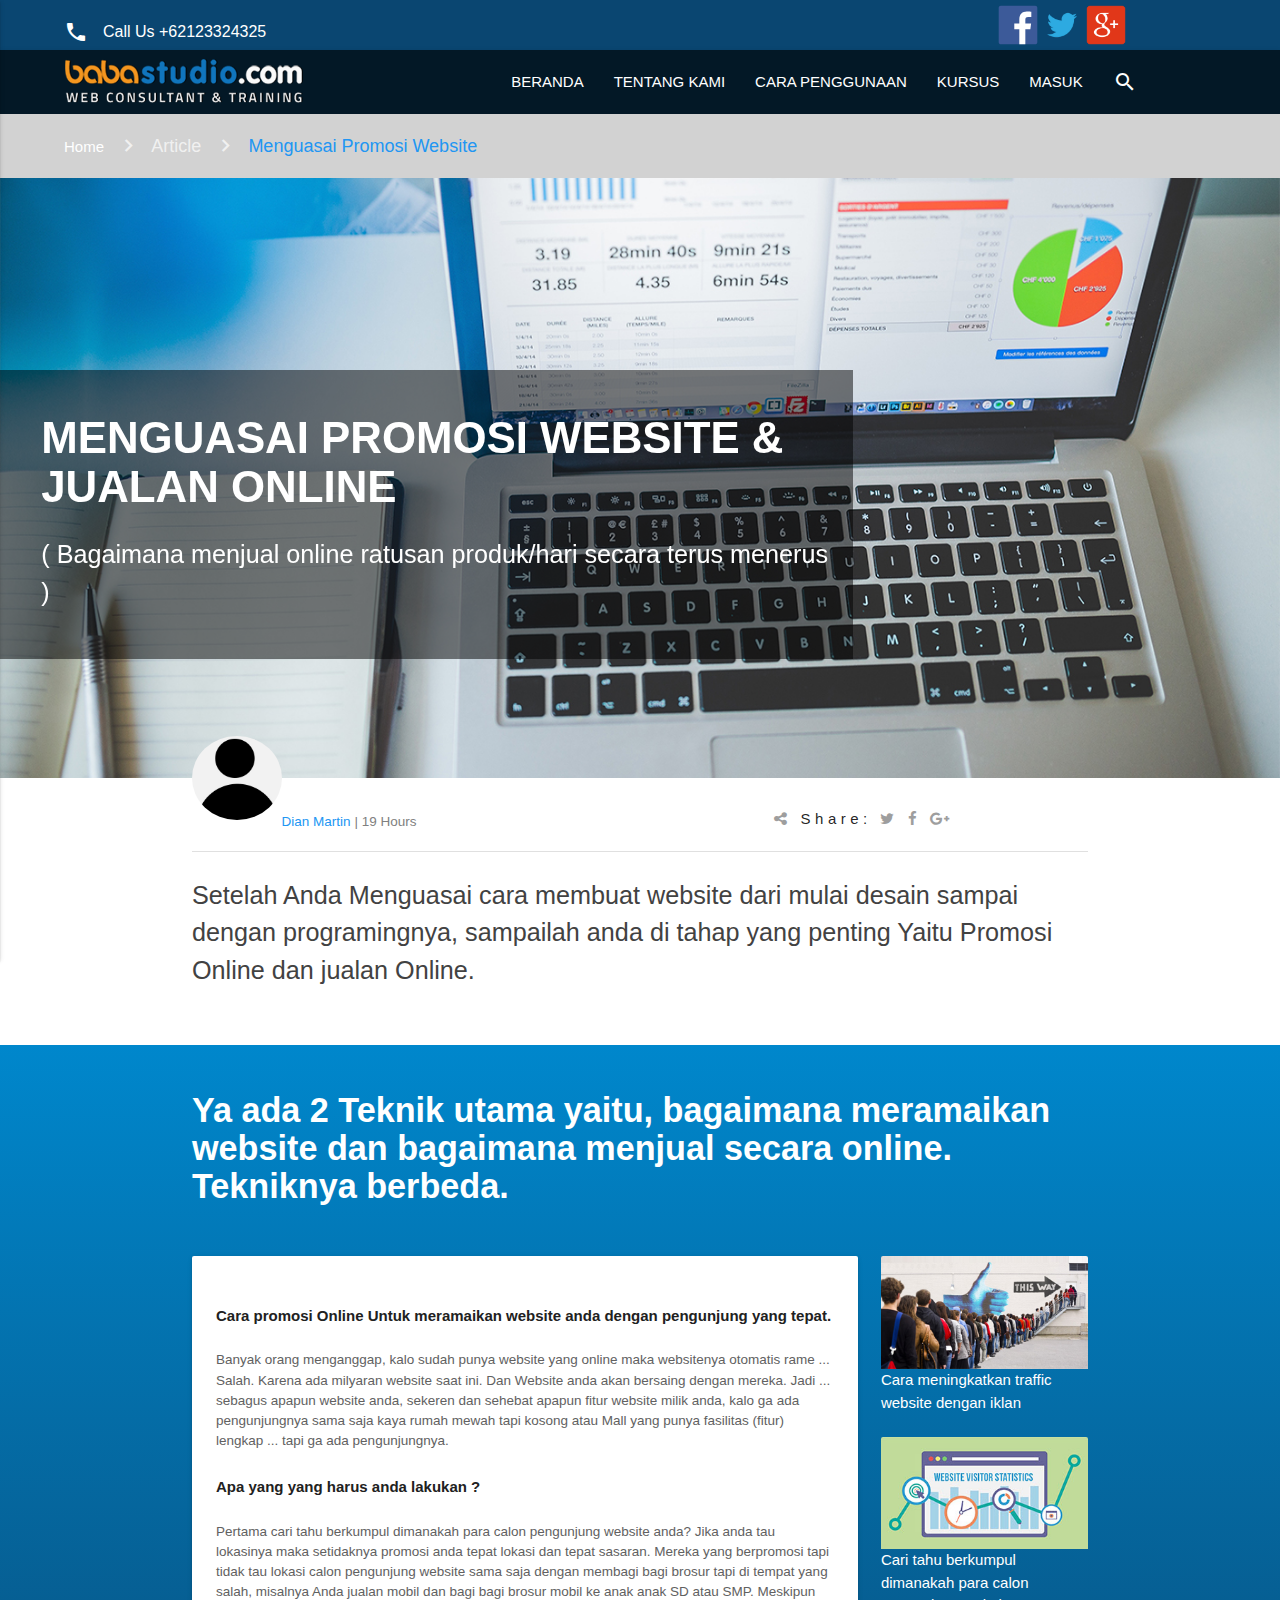
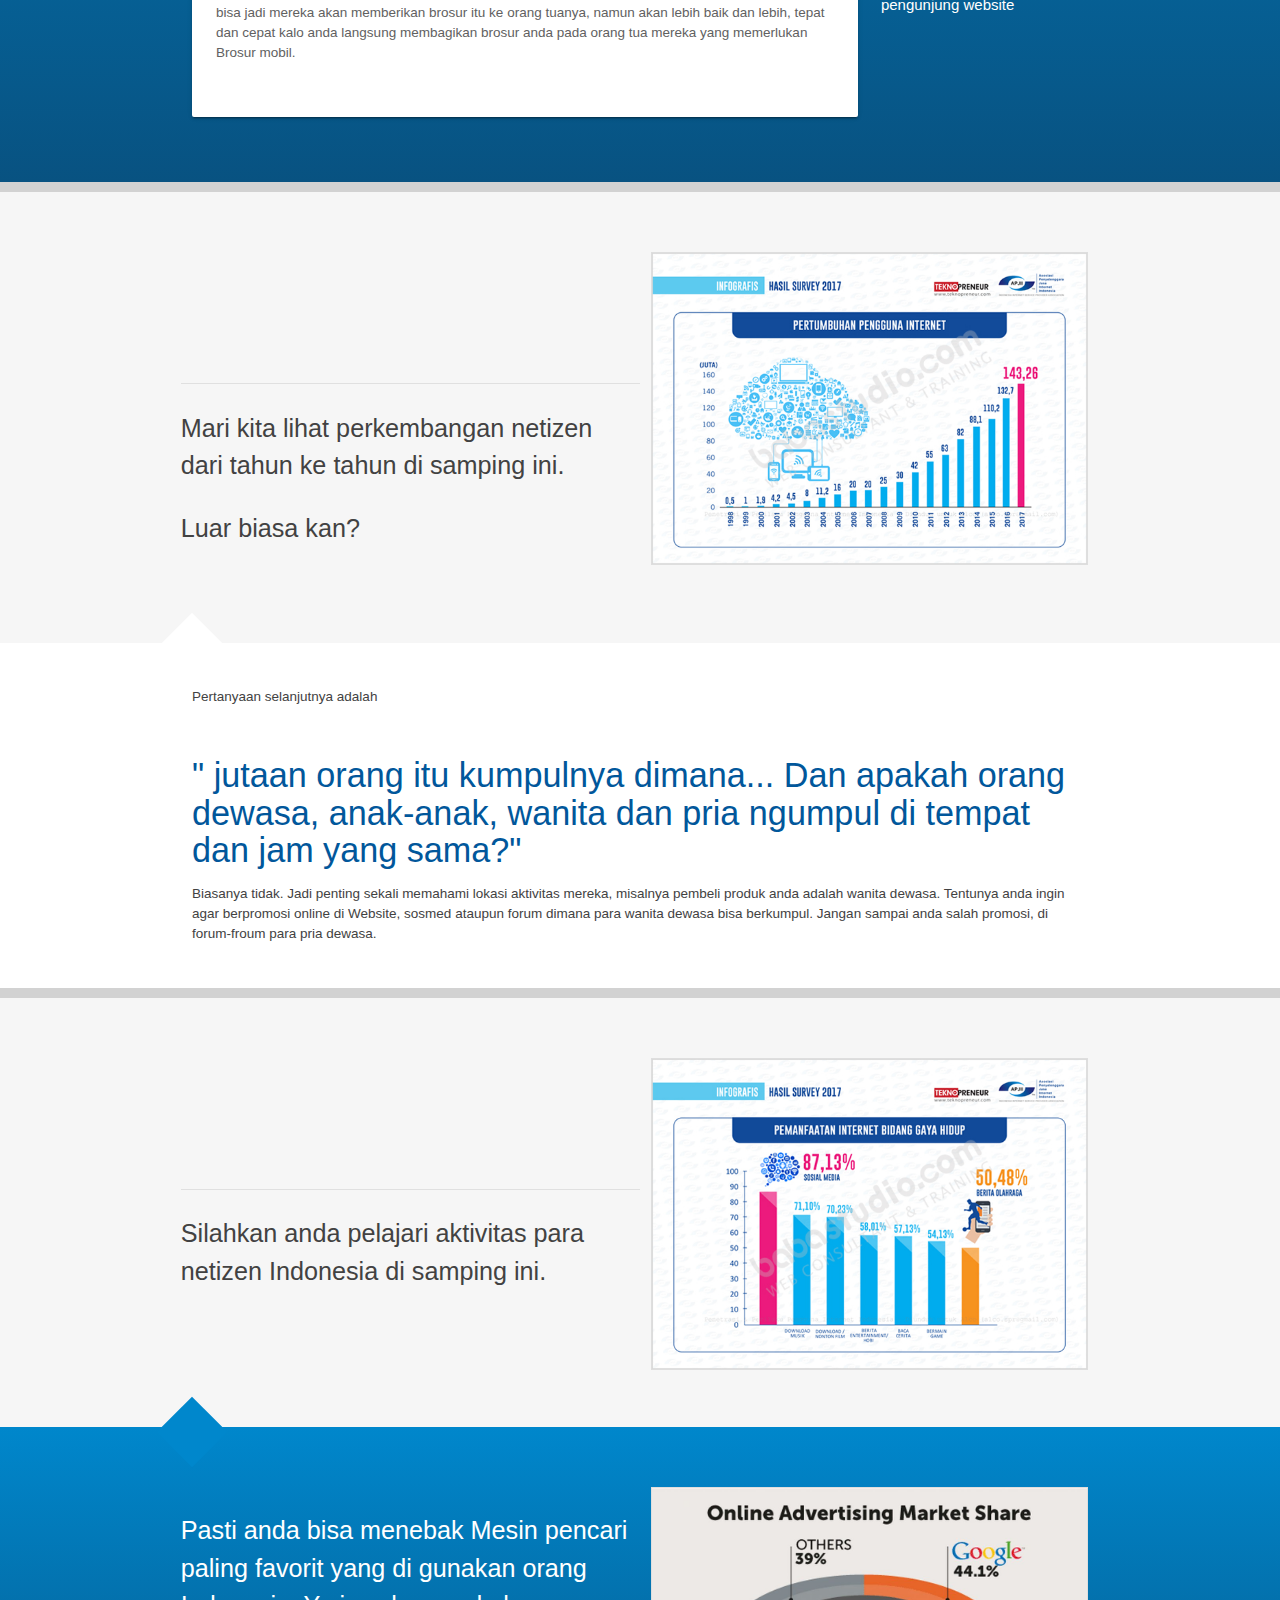
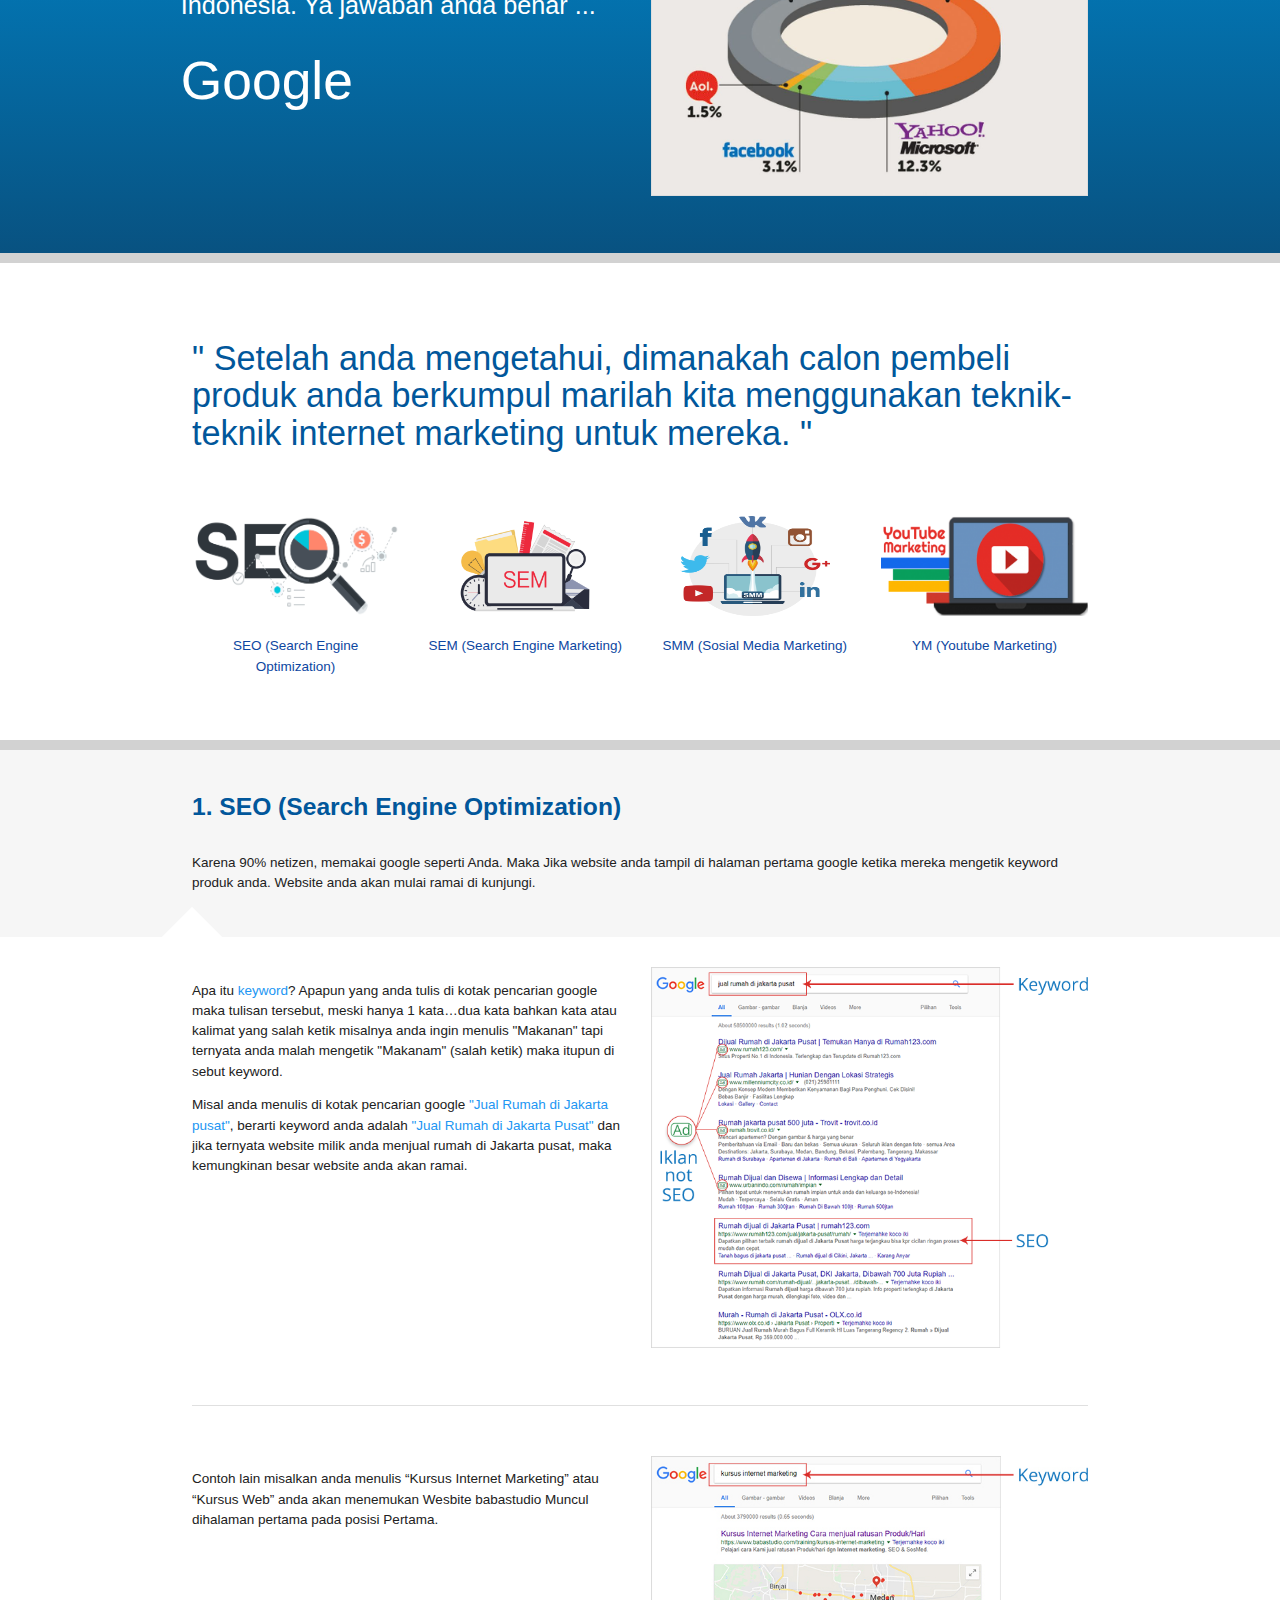
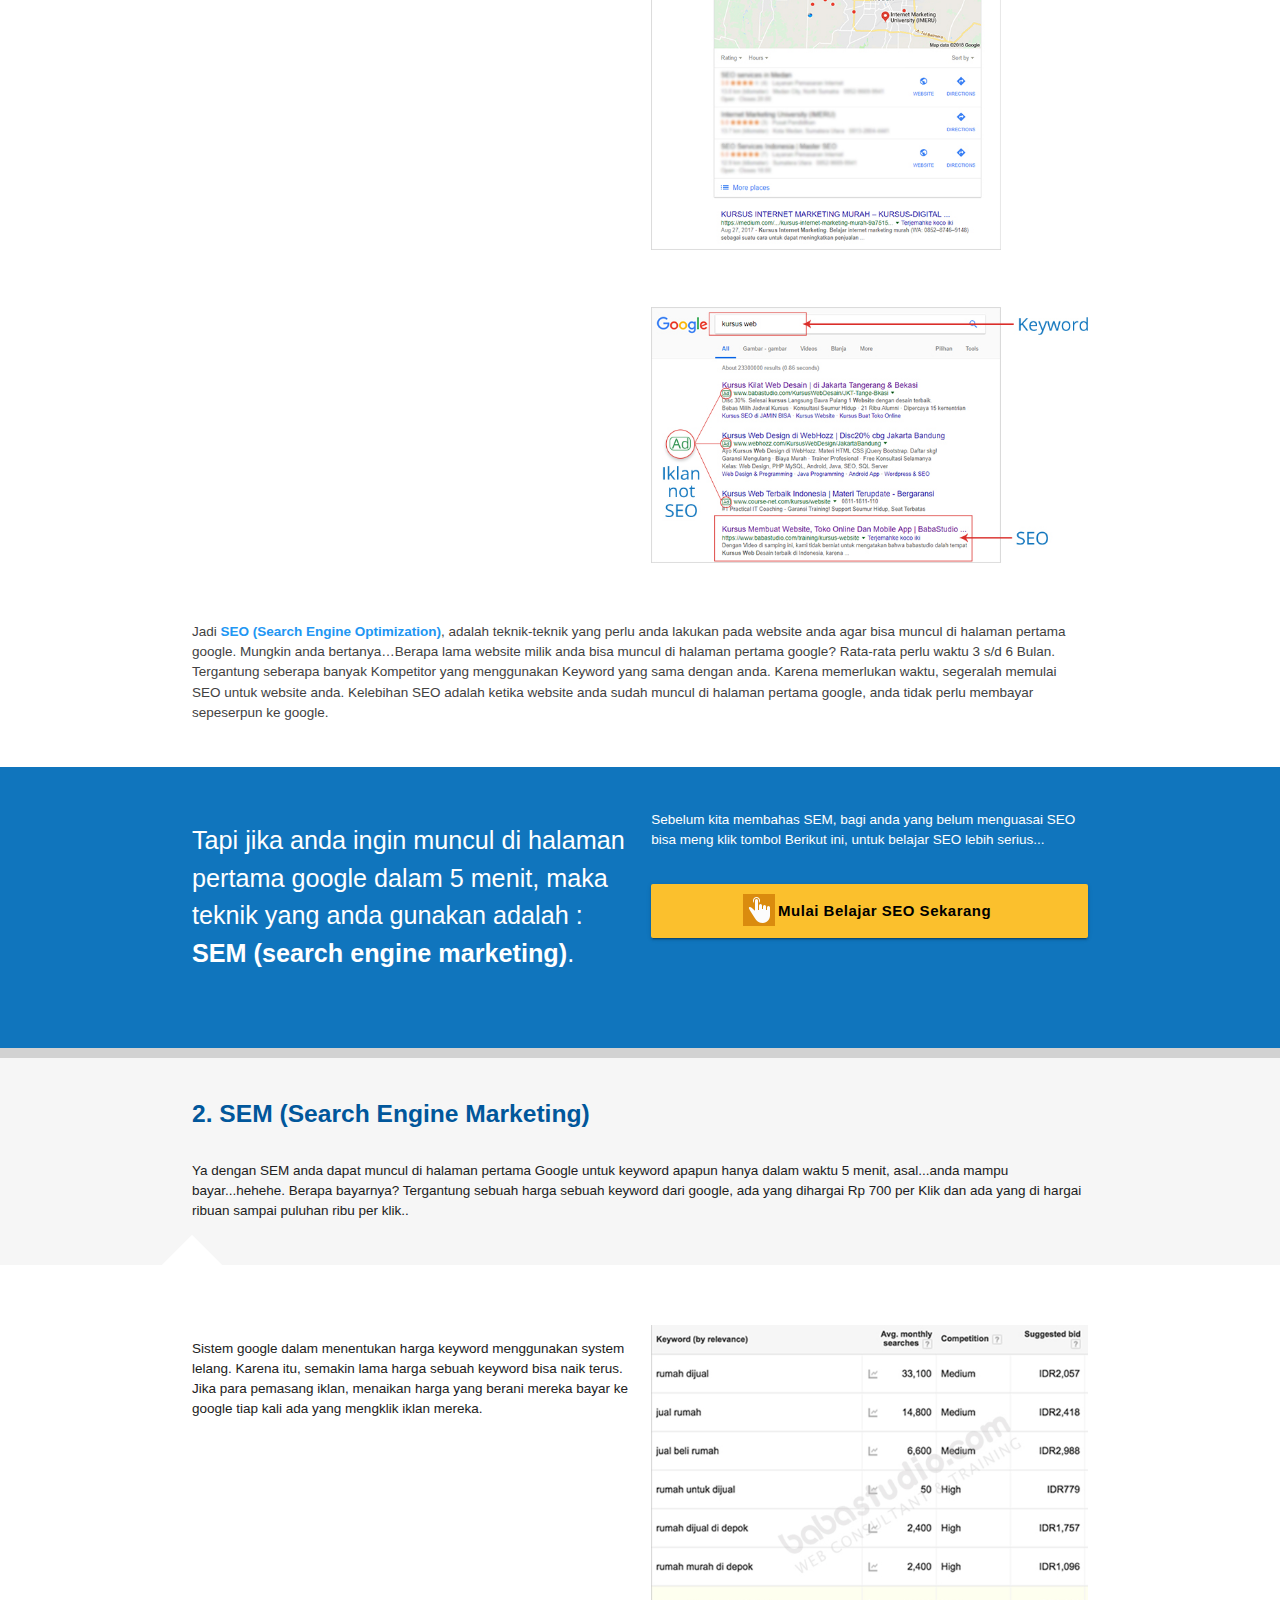
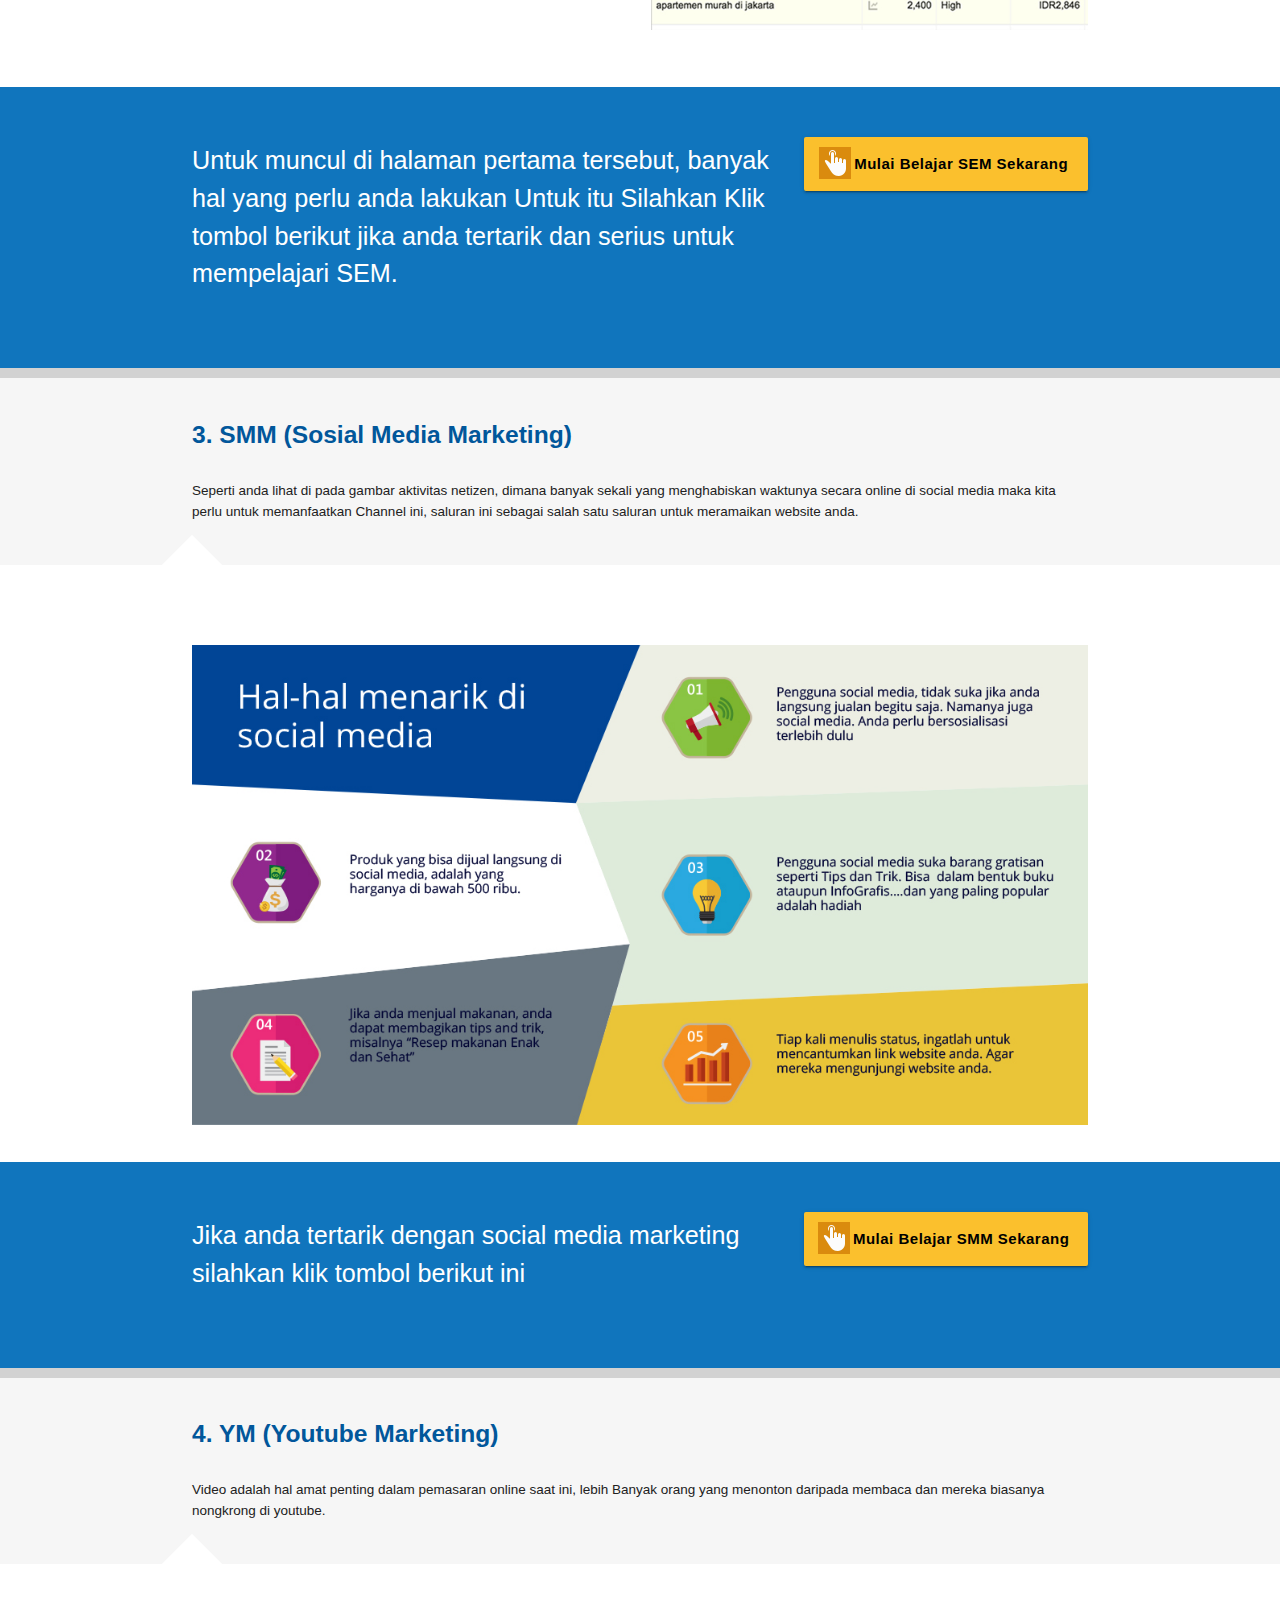
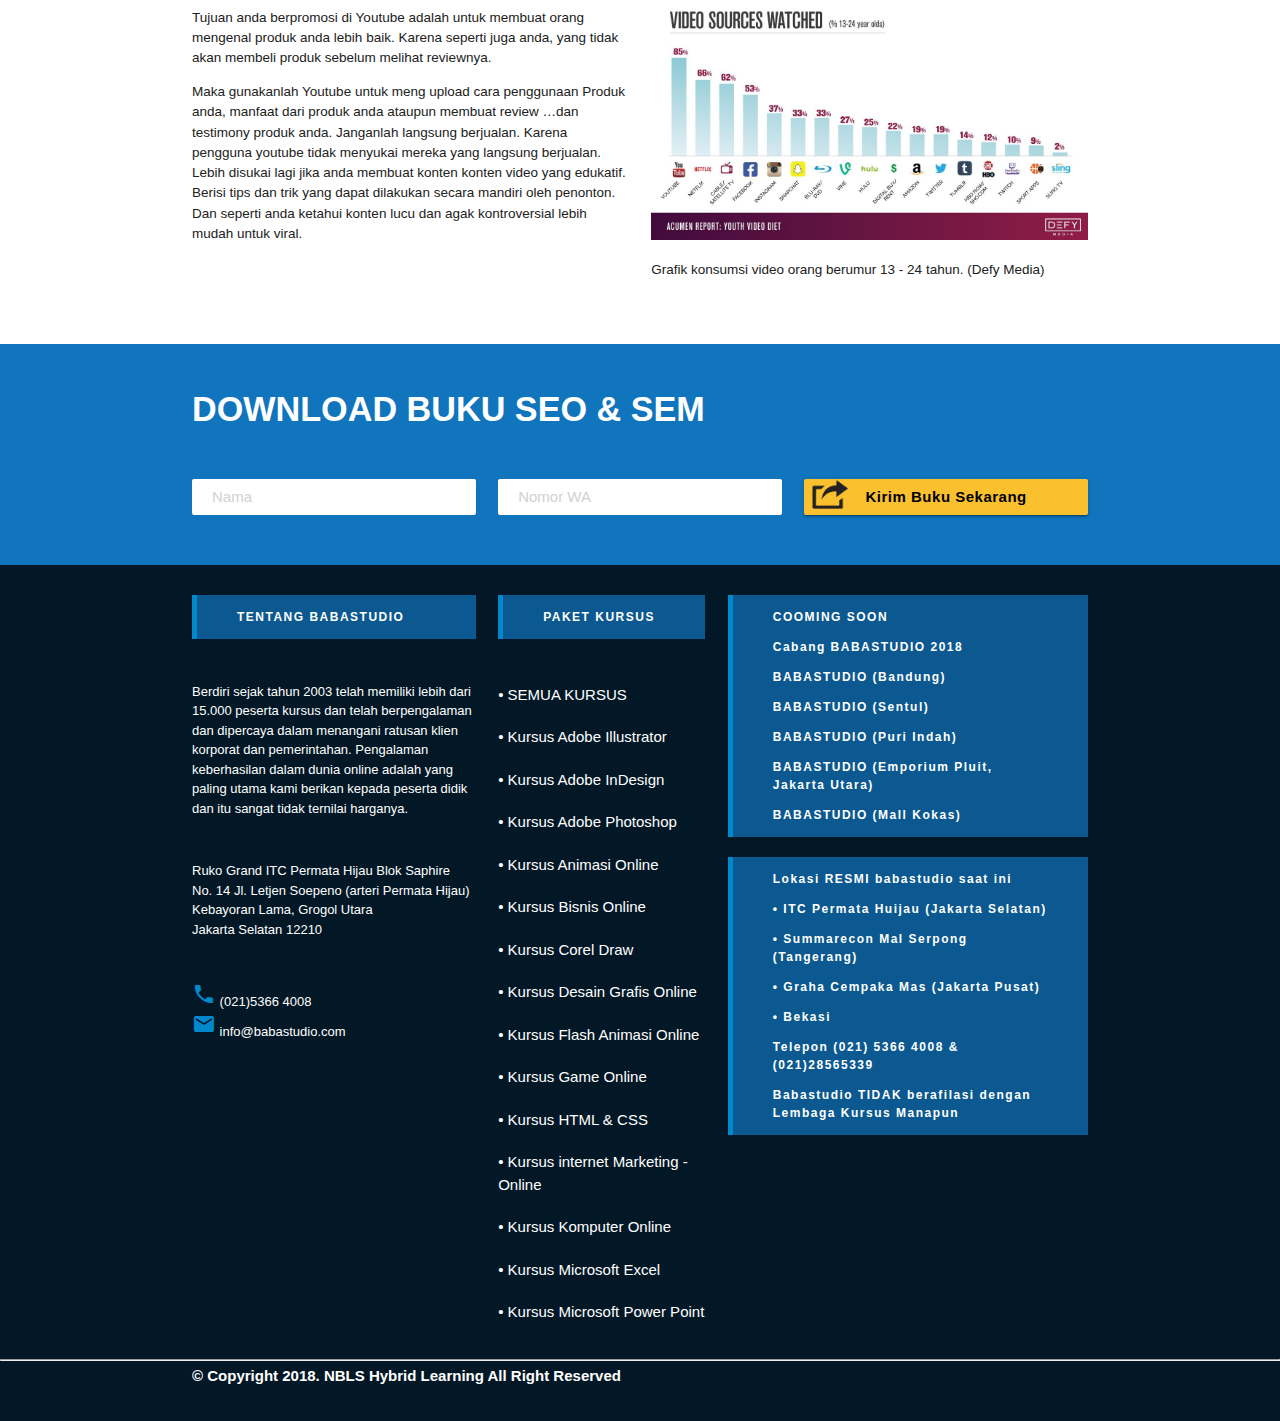
==== commit 78ce006a: "page 8" ====
--- a/index.html
+++ b/index.html
@@ -287,7 +287,7 @@
             </div>
         </div>
     </div>
-    <div class="pages white-bg mt10">
+    <div class="pages white-bg mt10 ">
         <div class="container">
             <h5 class="light-blue-text bold text-darken-4">3.  SMM (Sosial Media Marketing)</h5>
             <p class="grey-text text-darken-4 pt20">Seperti anda lihat di pada gambar aktivitas netizen, dimana banyak sekali yang menghabiskan waktunya secara online di social media maka kita perlu untuk memanfaatkan Channel ini, saluran ini sebagai salah satu saluran untuk meramaikan website anda.</p>
--- a/assets/css/style.css
+++ b/assets/css/style.css
@@ -9,12 +9,12 @@
     box-sizing: border-box;
 }
  body, html{
-     overflow-x: hidden !important;
+     /* overflow-x: hidden !important; */
      margin: 0;
      padding: 0;
 }
  p{
-     font-size: 1.1em;
+     font-size: .9em;
  }
  .square-line p{
      font-size: .8em;
@@ -76,6 +76,16 @@
     background: linear-gradient(to right, #233f70, #2e70b0);
     background-size: cover;
 }
+.banner-8{
+    width: 100%;
+    height:640px;
+    background: linear-gradient(to right, #1377bf, #4393de);
+    background-size: cover;
+    /* position: relative; */
+}
+.card-8-bg{
+    background: rgba(51, 121, 184, .9);
+}
 .uppercase{
     text-transform: uppercase;
 }
@@ -95,6 +105,13 @@
     margin-top: 15%;
     z-index: 999;
 }
+.container-8{
+    width: 100%;
+    height: auto;
+    position: absolute;
+    margin-top: -1.4%;
+    z-index: 999;
+}
 .container-banner-5
 {
     width: 100%;
@@ -102,6 +119,12 @@
     position: absolute;
     margin-top: 15%;
     z-index: 999;
+}
+[type="radio"]:checked + label:after,
+[type="radio"].with-gap:checked + label:after {
+  background-color:#ffb619 !important;
+  border :#ffb619 !important;
+  color: #fff !important;
 }
 .left-container-banner
 {
@@ -494,6 +517,7 @@
     height: 300px;
 }
 
+
 /* Media Queries for the layout */
 @media screen and (max-width: 68em) {
     section {
